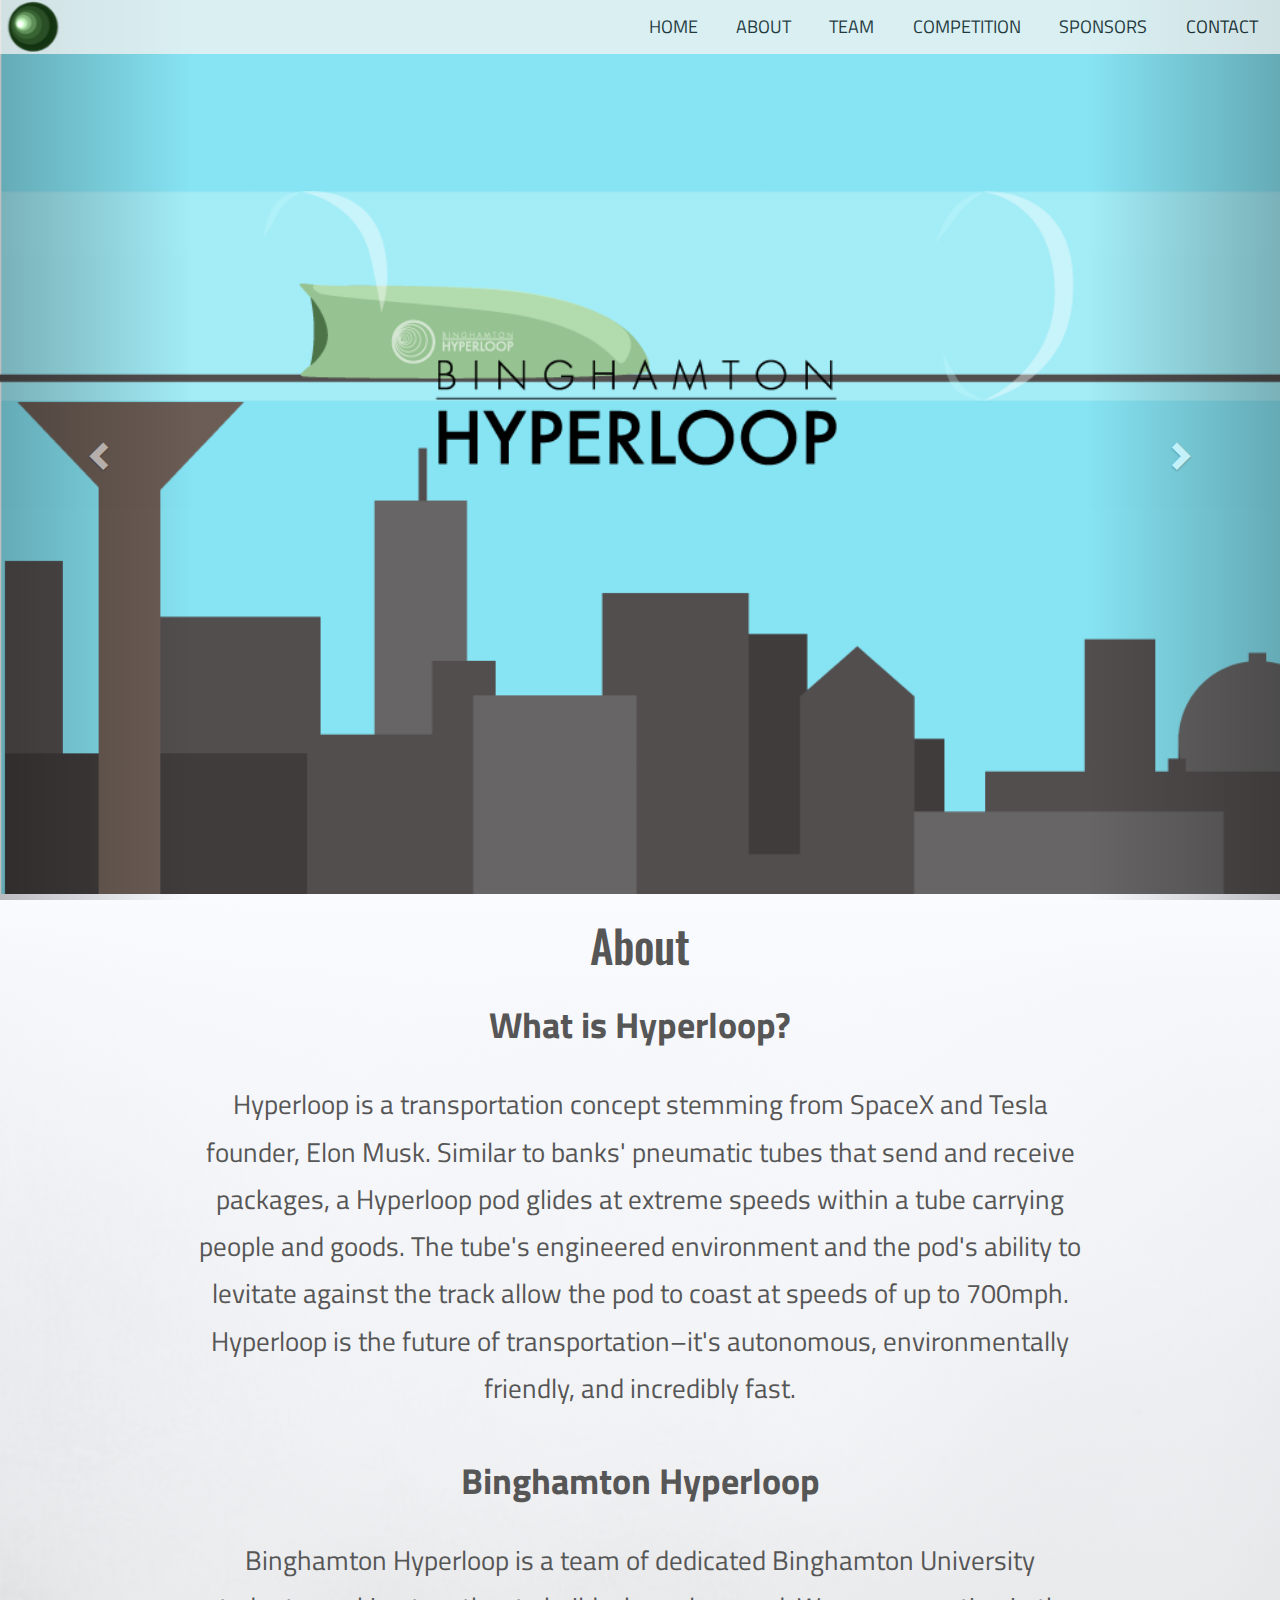
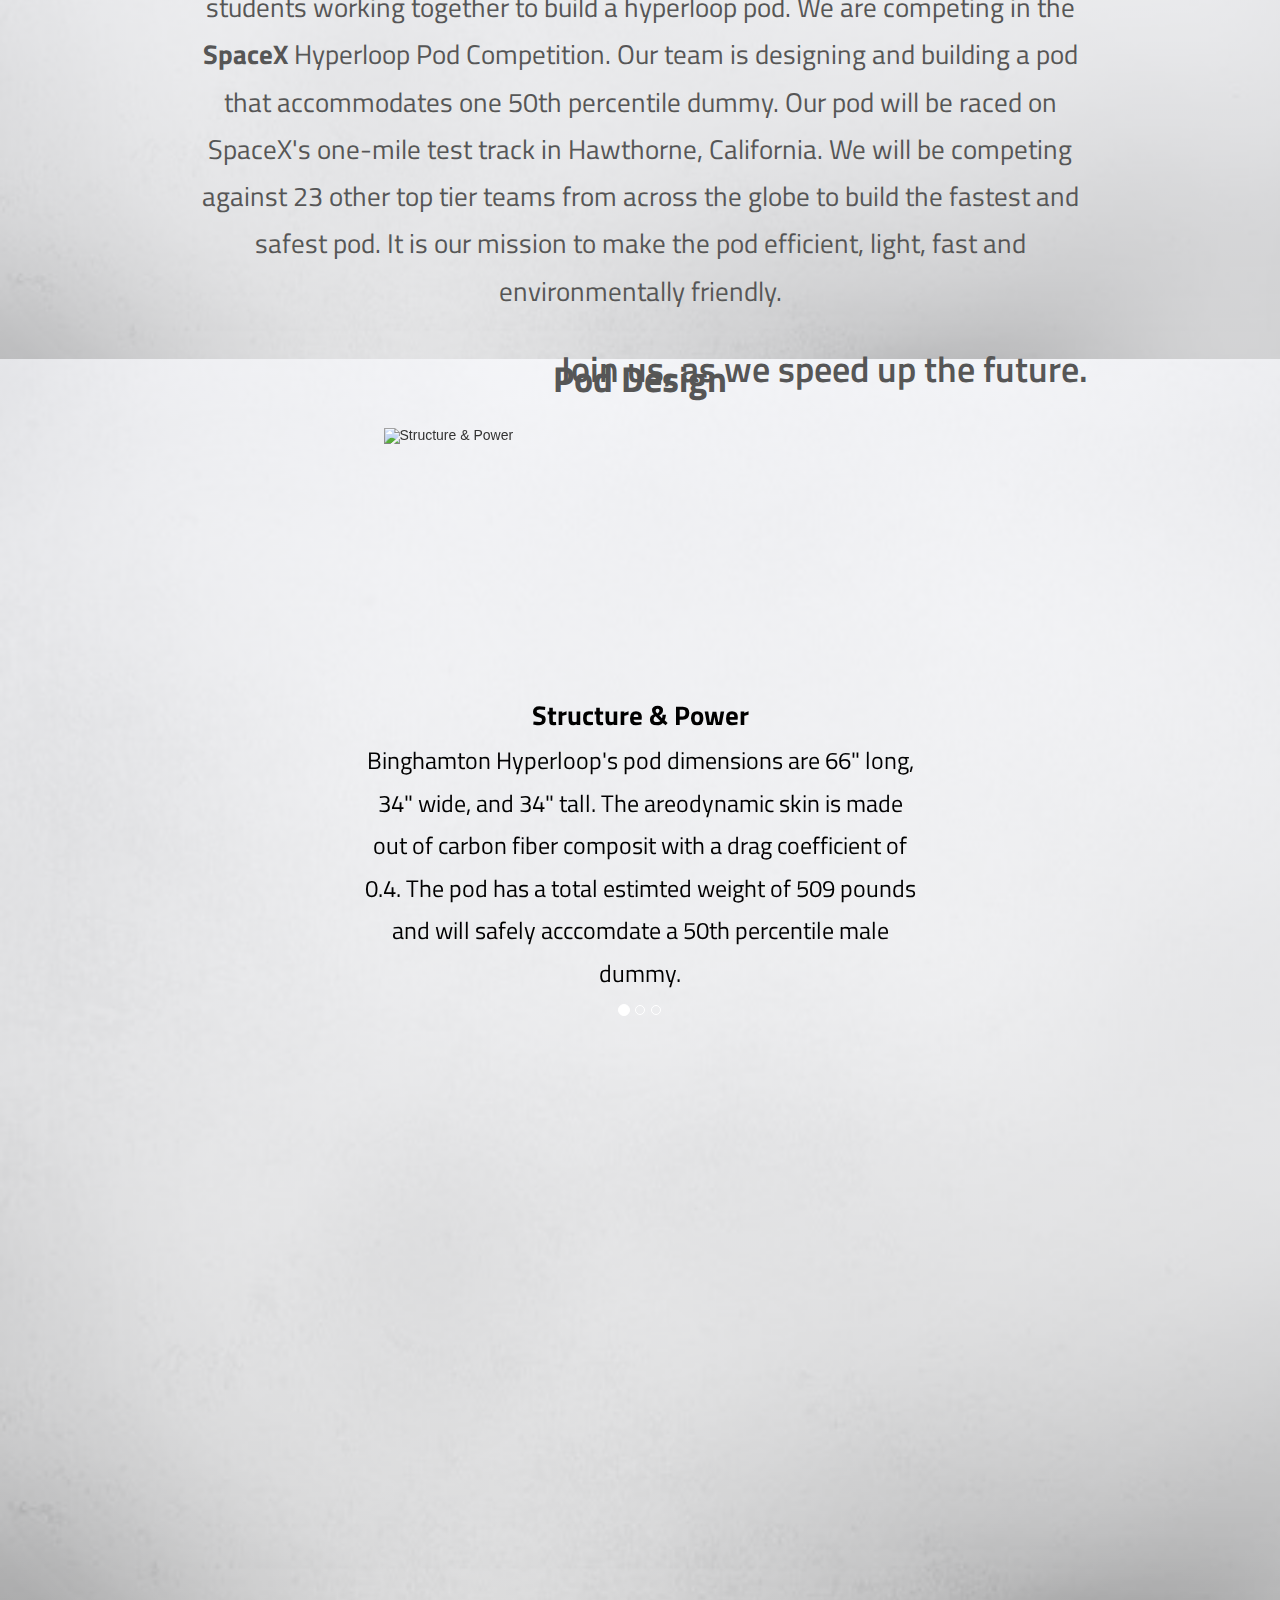
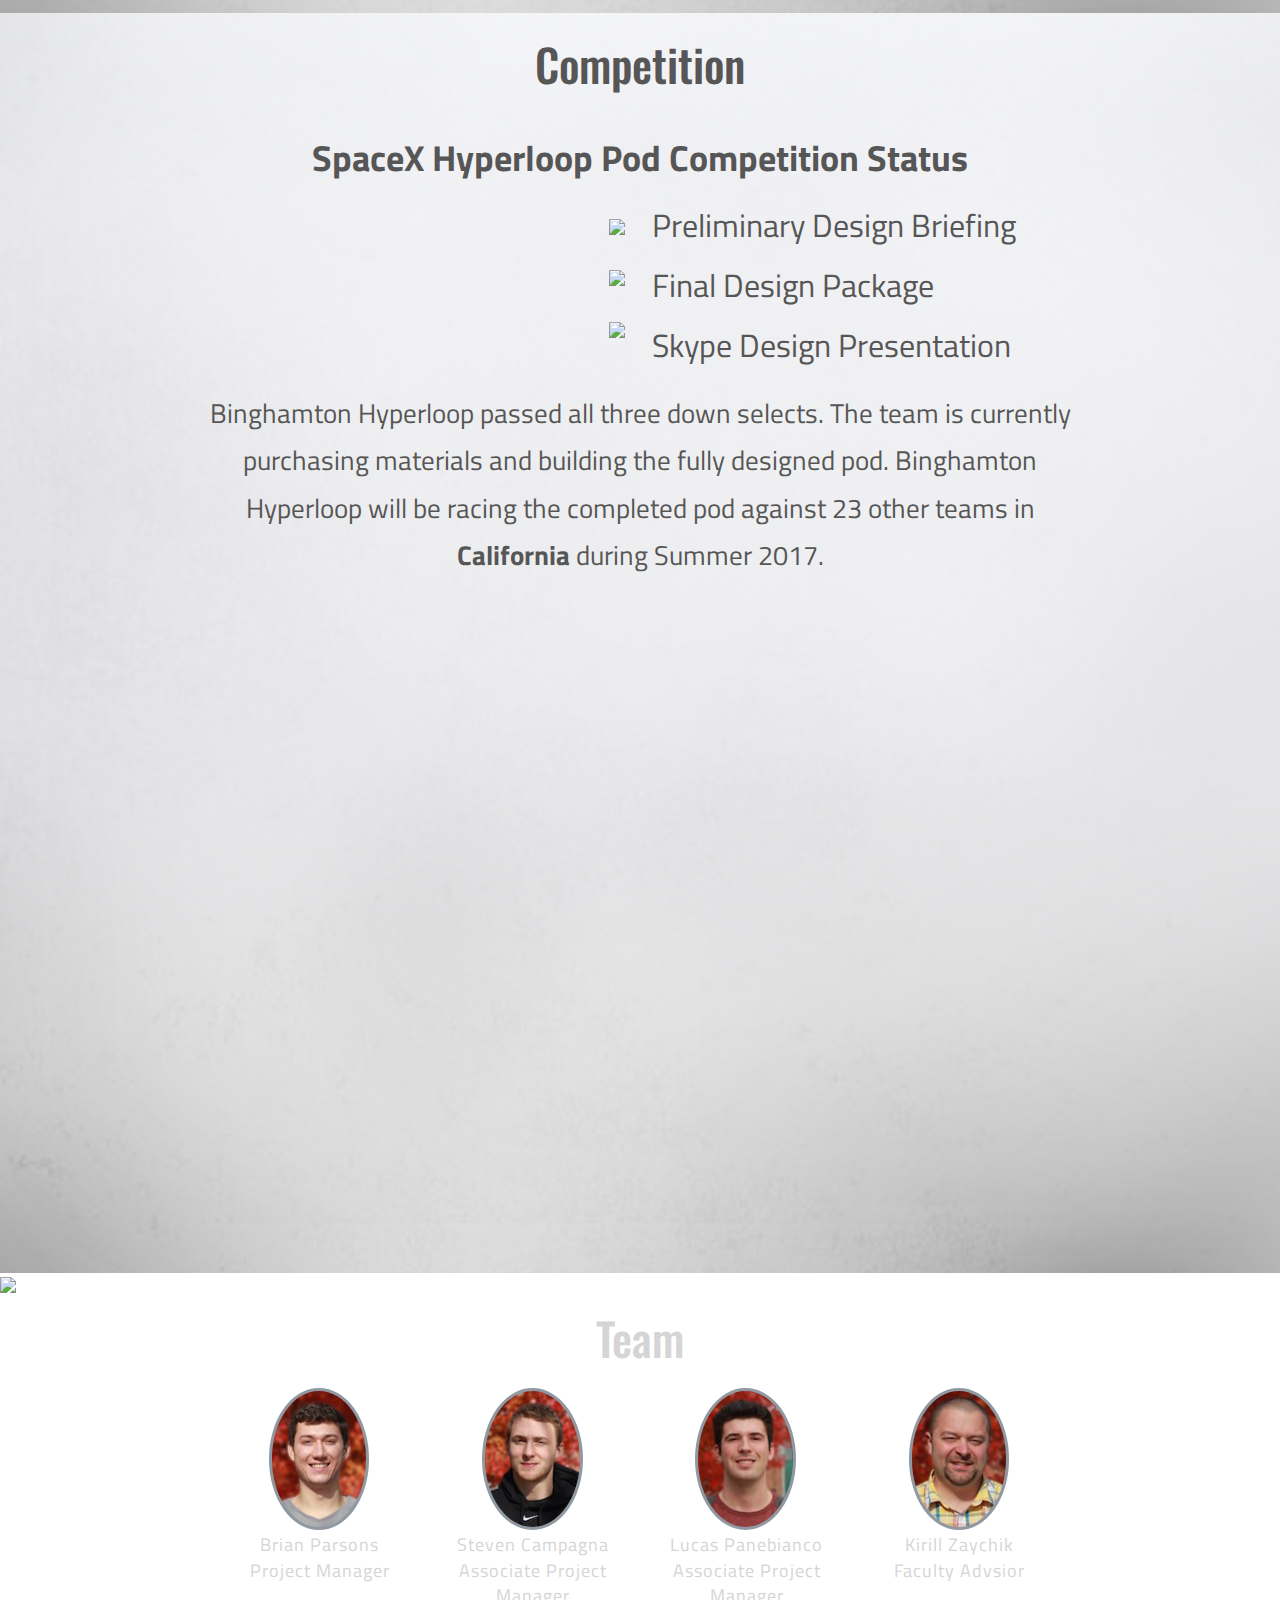
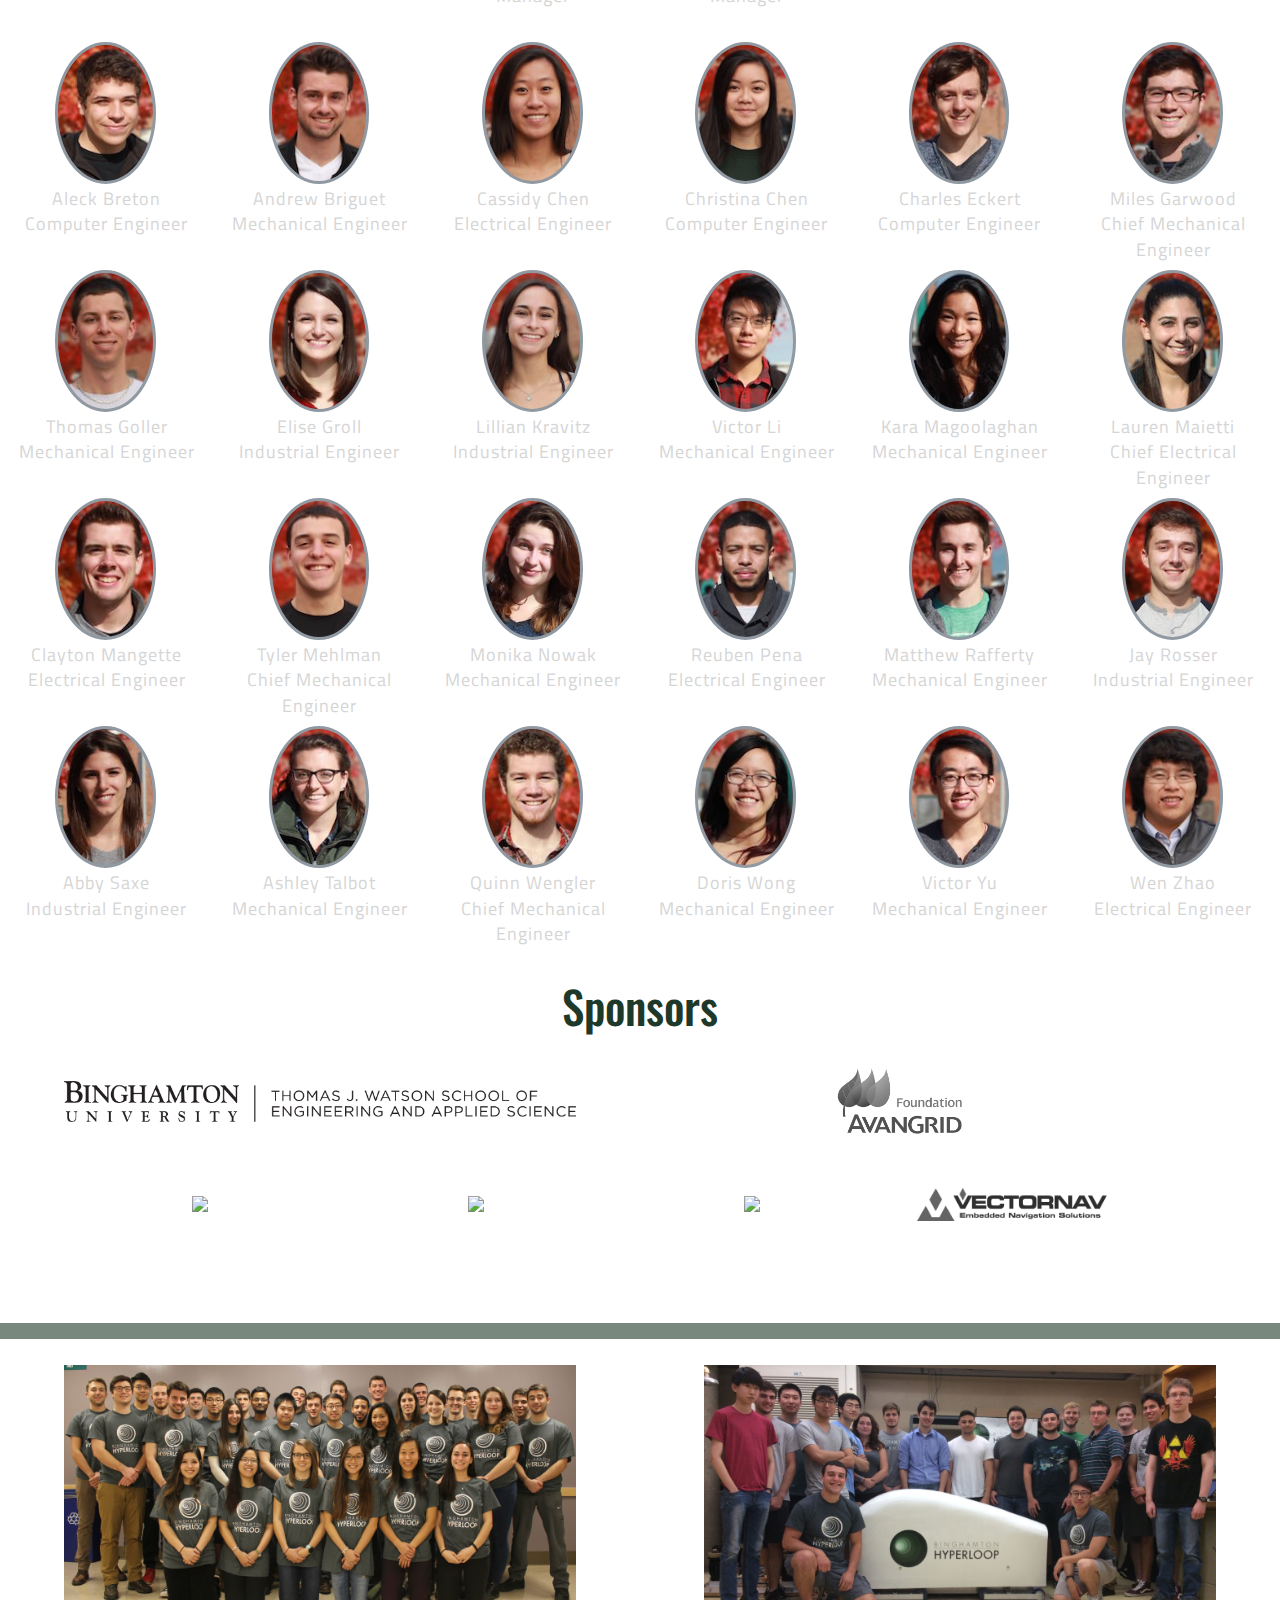
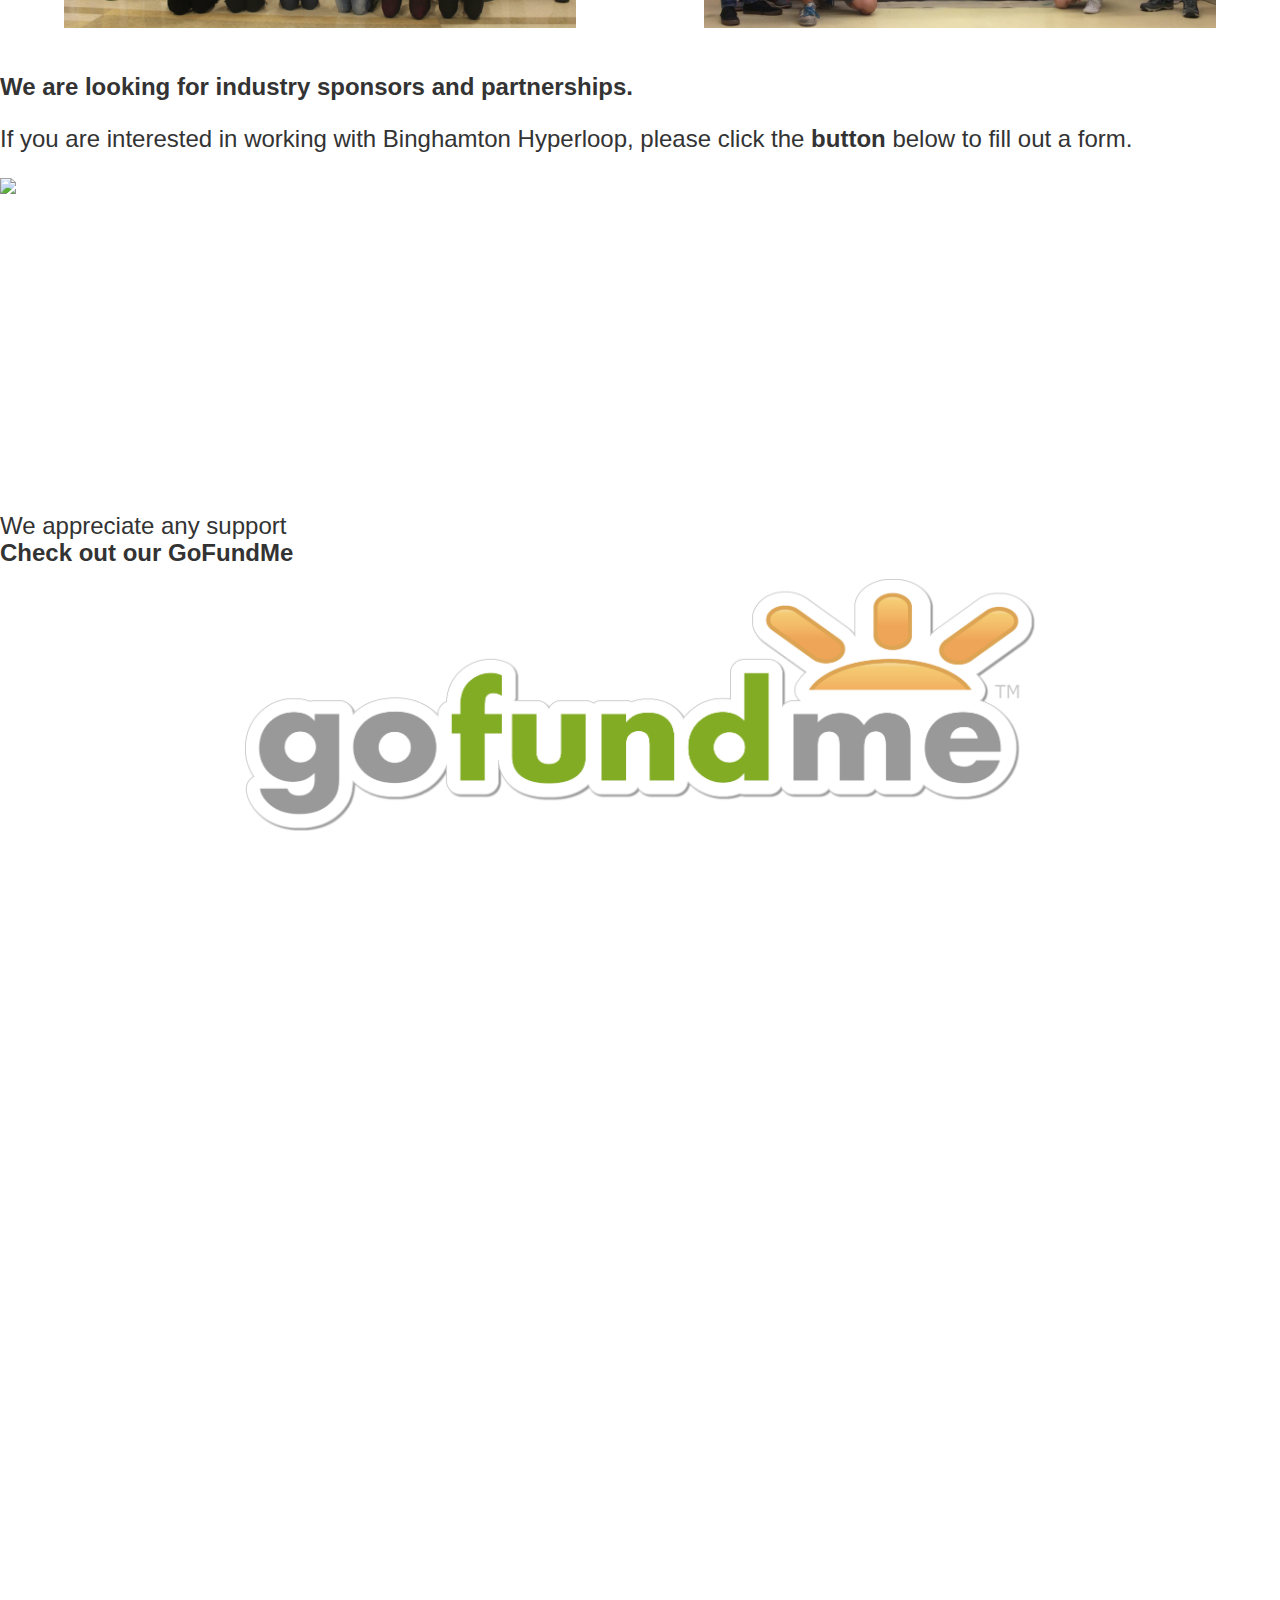
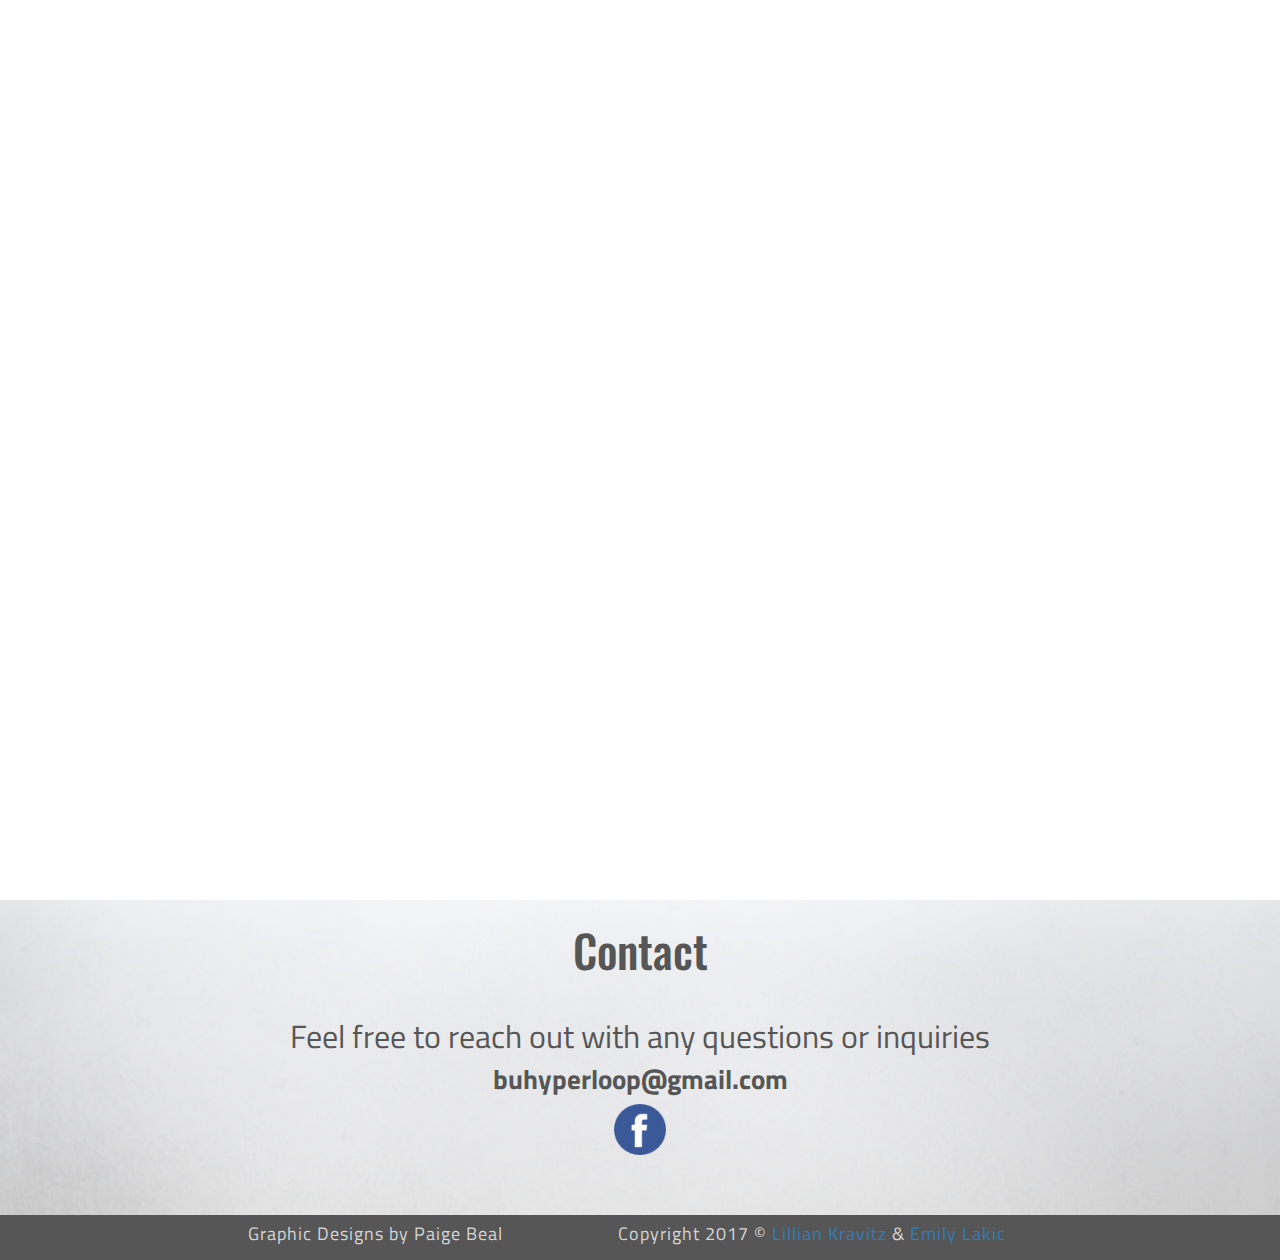
==== index.html @ cd467ffb "Update index.html" ====
<!DOCTYPE html>
<html lang="en">
<head>
	
<meta charset="utf-8">
<meta name="viewport" content="width=device-width, initial-scale=1">
<link rel="stylesheet" href="http://maxcdn.bootstrapcdn.com/bootstrap/3.3.7/css/bootstrap.min.css">
<script src="https://ajax.googleapis.com/ajax/libs/jquery/1.12.4/jquery.min.js"></script>
<script src="http://maxcdn.bootstrapcdn.com/bootstrap/3.3.7/js/bootstrap.min.js"></script>
<link href="https://fonts.googleapis.com/css?family=Oswald|Titillium+Web:400,700" rel="stylesheet">
<link rel="shortcut icon" type="image/x-icon" href="Hole Logo2.ico"/>

<meta property="og:url" content="http://binghamtonhyperloop.com" />
<meta property="og:image" content="http://i.imgur.com/xh2phiD.png" />
<meta property="og:type" content="website" />
<meta property="og:title" content="Binghamton Hyperloop" />
<meta property="og:description" content="Revolutionizing transportation" />

<script>
  (function(i,s,o,g,r,a,m){i['GoogleAnalyticsObject']=r;i[r]=i[r]||function(){
  (i[r].q=i[r].q||[]).push(arguments)},i[r].l=1*new Date();a=s.createElement(o),
  m=s.getElementsByTagName(o)[0];a.async=1;a.src=g;m.parentNode.insertBefore(a,m)
  })(window,document,'script','https://www.google-analytics.com/analytics.js','ga');

  ga('create', 'UA-86857593-1', 'auto');
  ga('send', 'pageview');

</script>

<style>
	.moveIBM { 
		margin-left: 80px;
	}
	.movelockheed { 
		margin-left: 150px;
	}
	.widthChange { 
		width: 70%;
	}
	#dimensions {
   	 height: auto;
    	 width: 50%;
   	 padding: 2% 5%;
	}
</style>
	
</head>

<link rel="stylesheet" type="text/css" href="BHyperloop.css"> <!--link to CSS-->
<script type='text/javascript' src="BHyperloop.js"></script> <!--link to JS-->

<title>Binghamton Hyperloop</title>

<!--Navigation Bar-->
<ul class = "topnav" id="myTopnav">
  <li><a href="#Contact">CONTACT</a></li>
  <li><a href="#Sponsors">SPONSORS</a></li>
  <li><a href="#Competition">COMPETITION</a></li>
  <li><a href="#Team">TEAM</a></li>
  <li><a href="#About">ABOUT</a></li>
  <li><a href="#Home">HOME</a></li>
</ul>

<!-- Home -->
<a id = "Home"></a>
<div class = "Home">
<img src="Hole Logo2.png" id="B">
<img src="HyperloopLogo8.png" id="BingB">

<!--<img src="Hyperloop pod.png" id="Pod">
<img src="Loop.png" id="Loop"> -->
</div>

<!-- About -->
<a id = "About"></a>
<div class = "About">
	<h1>About</h1>
	<h6><b>What is Hyperloop?</b></h6>
	<p>Hyperloop is a transportation concept stemming from SpaceX and Tesla founder, Elon Musk. Similar to banks' pneumatic tubes that send and receive packages, a Hyperloop pod glides at extreme speeds within a tube carrying people and goods. The tube's engineered environment and the pod's ability to levitate against the track allow the pod to coast at speeds of up to 700mph. Hyperloop is the future of transportation–it's autonomous, environmentally friendly, and incredibly fast.</p> 
	<h6><br><b>Binghamton Hyperloop</b></h6>
	<p>Binghamton Hyperloop is a team of dedicated Binghamton University students working together to build a hyperloop pod. We are competing in the <b>SpaceX</b> Hyperloop Pod Competition. Our team is designing and building a pod that accommodates one 50th percentile dummy. Our pod will be raced on SpaceX's one-mile test track in Hawthorne, California. We will be competing against 23 other top tier teams from across the globe to build the fastest and safest pod. It is our mission to make the pod efficient, light, fast and environmentally friendly.</p>

	<h5>Join us, as we speed up the future.</h5>
</div>

	
<!--POD DESIGN-->
<div class = "Competition">
<h6><b>Pod Design</b></h6>

<style>
  .container{
  	height: 52%;
  }

  @media screen and (max-width: 600px) {
    .container {
        height: 10%;
    }
}

@media screen and (max-width: 570px) {
    .container {
        height: 12%;
    }
}

@media screen and (max-width: 500px) {
    .container {
        height: 14%;
    }
}

@media screen and (max-width: 400px) {
    .container {
        height: 14%;
    }
}

  #myCarousel{
  	height: 95%;
  }
  .carousel-inner{
  	height: 100%;
  }
 .item{
 	height: 100%;
 }
 .carousel-caption{
 	height: 100%;
 	margin-left: -5%;
 	margin-right: -5%;
 }
 .carousel-caption h3{
 	margin-top: 34%;
 	width: 100%;
 	font-family: 'Titillium Web', sans-serif;
    font-size: 3vmin;
    text-align: center;
    color: black;
    text-shadow: none;
 }
  .carousel-caption p{
  	font-family: 'Titillium Web', sans-serif;
    font-size: 2.7vmin;
    text-align: center;
    color: black;
    text-shadow: none;
  }
  .carousel-inner > .item > img {
      width: 45%;
      margin: auto;
  }
  </style>

<div class="container">
  <br>
  <div id="myCarousel" class="carousel slide" data-ride="carousel">
    <!-- Indicators -->
    <ol class="carousel-indicators">
      <li data-target="#myCarousel" data-slide-to="0" class="active"></li>
      <li data-target="#myCarousel" data-slide-to="1"></li>
      <li data-target="#myCarousel" data-slide-to="2"></li>
    </ol>

    <!-- Wrapper for slides -->
    <div class="carousel-inner" role="listbox">

      <div class="item active">
        <img src="PodPic1.png" alt="Structure & Power">
        <div class="carousel-caption">
          <h3><b>Structure & Power</b></h3>
          <p>Binghamton Hyperloop's pod dimensions are 66" long, 34" wide, and 34" tall. The areodynamic skin is made out of carbon fiber composit with a drag coefficient of 0.4. The pod has a total estimted weight of 509 pounds and will safely acccomdate a 50th percentile male dummy. </p>
        </div>
      </div>

      <div class="item">
        <img src="PodPic2.png" alt="Levitation">
        <div class="carousel-caption">
          <h3><b>Levitation</b></h3>
          <p>The pod utilizes passive magnetic levitation. Its design consists of four skis on each corner of the pod, each equipped with a compartment of neodymium magnets arranged in Halbach arrays. Once the pod reaches 20 mph, it will begin to levitate due to relative motion between the permanent magnets and the aluminum track. 
</p>
        </div>
      </div>
    
      <div class="item">
        <img src="PodPic4.png" alt="Braking">
        <div class="carousel-caption">
          <h3><b>Braking</b></h3>
          <p>The pod’s stability and braking systems must be robust to ensure safe deceleration. To make sure the pod is safe, redundant braking systems will slow the pod from cruising speed. The pod will be equipped with two magnetic braking systems that will use passive linear eddy currents to slow the pod down from max cruising speed (220 mph) to the speed at which the conventional brakes can deploy (20 mph) when the pod lands.</p>
        </div>
      </div>

    </div>
	</div>


     <!-- Left and right controls -->
    <a class="left carousel-control" href="#myCarousel" role="button" data-slide="prev">
      <span class="glyphicon glyphicon-chevron-left" aria-hidden="true"></span>
      <span class="sr-only">Previous</span>
    </a>
    <a class="right carousel-control" href="#myCarousel" role="button" data-slide="next">
      <span class="glyphicon glyphicon-chevron-right" aria-hidden="true"></span>
      <span class="sr-only">Next</span>
    </a>
  </div>
</div> 
	</div>
<!-- COMPETITION -->
<a id = "Competition"></a>
<div class = "Competition">
	<h1>Competition</h1>
	<h6><br><b>SpaceX Hyperloop Pod Competition Status</b></h6>
	<div class = "status">
	<div class = "col-xs-6">
		<ul class = "checkMarks" id = "checkMarks">
			<li><img src = "checkmark-outline.png"></img></li>
			<li><img src = "checkmark-outline.png"></img></li>
			<li><img src = "checkmark-outline.png"></img></li>
		</ul>
	</div>
	<div class = "col-xs-6" id = "stones">
		<ul class = "mileStones" id = "mileStones">
			<li>Preliminary Design Briefing</li>
			<li>Final Design Package</li>
			<li>Skype Design Presentation</li>
		</ul>
	</div>
</div>
<div class = "update">
	<p>Binghamton Hyperloop passed all three down selects. The team is currently purchasing materials and building the fully designed pod. Binghamton Hyperloop will be racing the completed pod against 23 other teams in <b>California</b> during Summer 2017.</p>
</div></div>
<img src="PodStream5.png" id="PodSteam"></img>
<!-- TEAM -->
<a id = "Team"></a>
<div class = "Team">
	<h1>Team</h1>
	
	<!-- TOP ROW -->
	<div class = "toprow">
	<div class="col-xs-2">
	</div>
	<div class="col-xs-2">
		<a href = "https://www.linkedin.com/in/brian-parsons-37417a128" target="_blank"><div class = "headshot" id="Brian">
		</div></a>
		<p>Brian Parsons<br>Project Manager</p>
	</div>

	<div class="col-xs-2">
		<a href = "https://www.linkedin.com/in/steven-campagna-bb9b20102" target="_blank"><div class = "headshot" id="Steve">
		</div></a>
		<p>Steven Campagna<br>Associate Project Manager</p>
	</div>

	<div class="col-xs-2">
		<a href = "https://www.linkedin.com/in/lucas-panebianco-062a50102" target="_blank"><div class = "headshot" id="Lucas">
		</div></a>
		<p>Lucas Panebianco<br>Associate Project Manager</p>
	</div>

	<div class="col-xs-2">
		<a href = "https://www.linkedin.com/in/kirill-zaychik-916b967b" target="_blank"><div class = "headshot" id="Kirill">
		</div></a>
		<p>Kirill Zaychik<br>Faculty Advsior</p>
	</div>
	<div class="col-xs-2">
	</div>
</div>
	
<!-- SECOND ROW -->

<div class = "secondrow">
<div class="col-xs-2">
	<a href = "https://www.linkedin.com/in/aleck-breton-125138106" target="_blank"><div class = "headshot" id="Aleck">
	</div></a>
	<p>Aleck Breton<br>Computer Engineer</p>
</div>

<div class="col-xs-2">
	<a href = "https://www.linkedin.com/in/andrew-briguet-06030ab1" target="_blank"><div class = "headshot" id="Andy">
	</div></a>
	<p>Andrew Briguet<br>Mechanical Engineer</p>
</div>

<div class="col-xs-2">
	<a href = "https://www.linkedin.com/in/cassidychen29" target="_blank"><div class = "headshot" id="Cassidy">
	</div></a>
	<p>Cassidy Chen<br>Electrical Engineer</p>
</div>

<div class="col-xs-2">
	<a href = "https://www.linkedin.com/in/christina-chen-99322757" target="_blank"><div class = "headshot" id="Christina">
	</div></a>
	<p>Christina Chen<br>Computer Engineer</p>
</div>

<div class="col-xs-2">
	<a href = "https://www.linkedin.com/in/charles-eckert-385927109" target="_blank"><div class = "headshot" id="Charlie">
	</div></a>
	<p>Charles Eckert<br>Computer Engineer</p>
</div>

<div class="col-xs-2">
	<a href = "https://www.linkedin.com/in/milesgarwood" target="_blank"><div class = "headshot" id="Miles">
	</div></a>
	<p>Miles Garwood<br>Chief Mechanical Engineer</p>
</div>
</div>

<!-- THIRD ROW -->

<div class = "thirdrow">
	<div class="col-xs-2">
		<a href = "https://www.linkedin.com/in/thomasgoller" target="_blank"><div class = "headshot" id="Tom">
		</div></a>
		<p>Thomas Goller<br>Mechanical Engineer</p>
	</div>

	<div class="col-xs-2">
		<a href = "https://www.linkedin.com/in/elise-groll-7b325792" target="_blank"><div class = "headshot" id="Elise">
		</div></a>
		<p>Elise Groll<br>Industrial Engineer</p>
	</div>

	<div class="col-xs-2">
		<a href = "https://www.linkedin.com/in/lillian-kravitz-809195106" target="_blank"><div class = "headshot" id="Lillian"> 
		</div></a>
		<p>Lillian Kravitz<br>Industrial Engineer</p>
	</div>

	<div class="col-xs-2">
		<a href = "https://www.linkedin.com/in/victor-li-a755b2113" target="_blank"><div class = "headshot" id="VictorLi">
		</div></a>
		<p>Victor Li<br>Mechanical Engineer</p>
	</div>

	<div class="col-xs-2">
		<a href = "https://www.linkedin.com/in/kara-magoolaghan-21670383" target="_blank"><div class = "headshot" id="Kara">
		</div></a>
		<p>Kara Magoolaghan<br>Mechanical Engineer</p>
	</div>

	<div class="col-xs-2">
		<a href = "https://www.linkedin.com/in/lauren-maietti-49aa1a91" target="_blank"><div class = "headshot" id="Lauren">
		</div></a>
		<p>Lauren Maietti<br>Chief Electrical Engineer</p>
	</div>
</div>

<!-- FOURTH ROW -->

<div class = "fourthrow">
	<div class="col-xs-2">
		<a href = "https://www.linkedin.com/in/clayton-mangette-33529095" target="_blank"><div class = "headshot" id="Clay">
		</div></a>
		<p>Clayton Mangette<br>Electrical Engineer</p>
	</div>

	<div class="col-xs-2">
		<a href = "https://www.linkedin.com/in/tylermehlman" target="_blank"><div class = "headshot" id="Tyler">
		</div></a>
		<p>Tyler Mehlman<br>Chief Mechanical Engineer</p>
	</div>

	<div class="col-xs-2">
		<div class = "headshot" id="Monika">
		</div>
		<p>Monika Nowak<br>Mechanical Engineer</p>
	</div>

	<div class="col-xs-2">
		<a href = "https://www.linkedin.com/in/reuben-pena-842715a5" target="_blank"><div class = "headshot" id="Reuben">
		</div></a>
		<p>Reuben Pena<br>Electrical Engineer</p>
	</div>

	<div class="col-xs-2">
		<a href = "https://www.linkedin.com/in/matthew-rafferty-1a518a106" target="_blank"><div class = "headshot" id="Matt">
		</div></a>
		<p>Matthew Rafferty<br>Mechanical Engineer</p>
	</div>

	<div class="col-xs-2">
		<a href = "https://www.linkedin.com/in/jay-rosser-855287b9" target="_blank"><div class = "headshot" id="Jay">
		</div></a>
		<p>Jay Rosser<br>Industrial Engineer</p>
	</div>
</div>

<!-- FIFTH ROW -->

<div class = "fifthrow">
	<div class="col-xs-2">
		<a href = "https://www.linkedin.com/in/abby-saxe-15138886" target="_blank"><div class = "headshot" id="Abby">
		</div></a>
		<p>Abby Saxe<br>Industrial Engineer</p>
	</div>

	<div class="col-xs-2">
		<a href = "https://www.linkedin.com/in/talbotashley1" target="_blank"><div class = "headshot" id="Ashley">
		</div></a>
		<p>Ashley Talbot<br>Mechanical Engineer</p>
	</div>

	<div class="col-xs-2">
		<a href = "https://www.linkedin.com/in/quinn-wengler-24394b44" target="_blank"><div class = "headshot" id="Quinn">
		</div></a>
		<p>Quinn Wengler<br>Chief Mechanical Engineer</p>
	</div>

	<div class="col-xs-2">
		<a href = "https://www.linkedin.com/in/doris-wong-6200a812a" target="_blank"><div class = "headshot" id="Doris">
		</div></a>
		<p>Doris Wong<br>Mechanical Engineer</p>
	</div>

	<div class="col-xs-2">
		<a href = "https://www.linkedin.com/in/victor-yu-a4014092" target="_blank"><div class = "headshot" id="VictorYu">
		</div></a>
		<p>Victor Yu<br>Mechanical Engineer</p>
	</div>

	<div class="col-xs-2">
		<a href = "https://www.linkedin.com/in/wen-zhao-6b3043bb" target="_blank"><div class = "headshot" id="Wen">
		</div></a>
		<p>Wen Zhao<br>Electrical Engineer</p>
	</div>
</div>

</div>
<!--<h6><b>Pod Design</b></h6>

<style>
  .container{
  	height: 52%;
  }

  @media screen and (max-width: 1000px) {
    .container {
        height: 40%;
    }
}

@media screen and (max-width: 570px) {
    .container {
        height: 48%;
    }
}

@media screen and (max-width: 500px) {
    .container {
        height: 45%;
    }
}

@media screen and (max-width: 400px) {
    .container {
        height: 45%;
    }
}

  #myCarousel{
  	height: 95%;
  }
  .carousel-inner{
  	height: 100%;
  }
 .item{
 	height: 100%;
 }
 .carousel-caption{
 	height: 100%;
 	margin-left: -5%;
 	margin-right: -5%;
 }
 .carousel-caption h3{
 	margin-top: 34%;
 	width: 100%;
 	font-family: 'Titillium Web', sans-serif;
    font-size: 3vmin;
    text-align: center;
    color: black;
    text-shadow: none;
 }
  .carousel-caption p{
  	font-family: 'Titillium Web', sans-serif;
    font-size: 2.7vmin;
    text-align: center;
    color: black;
    text-shadow: none;
  }
  .carousel-inner > .item > img {
      width: 45%;
      margin: auto;
  }
  </style>

<div class="container">
  <br>
  <div id="myCarousel" class="carousel slide" data-ride="carousel">
    <!-- Indicators -->
 <!--   <ol class="carousel-indicators">
      <li data-target="#myCarousel" data-slide-to="0" class="active"></li>
      <li data-target="#myCarousel" data-slide-to="1"></li>
      <li data-target="#myCarousel" data-slide-to="2"></li>
    </ol>

    <!-- Wrapper for slides -->
 <!--   <div class="carousel-inner" role="listbox">

      <div class="item active">
        <img src="PodPic1.png" alt="Structure & Power">
        <div class="carousel-caption">
          <h3><b>Structure & Power</b></h3>
          <p>Binghamton Hyperloop's pod dimensions are 66" long, 34" wide, and 34" tall. The areodynamic skin is made out of carbon fiber composit with a drag coefficient of 0.4. The pod has a total estimted weight of 509 pounds and will safely acccomdate a 50th percentile male dummy. </p>
        </div>
      </div>

      <div class="item">
        <img src="PodPic2.png" alt="Levitation">
        <div class="carousel-caption">
          <h3><b>Levitation</b></h3>
          <p>The pod utilizes passive magnetic levitation. Its design consists of four skis on each corner of the pod, each equipped with a compartment of neodymium magnets arranged in Halbach arrays. Once the pod reaches 20 mph, it will begin to levitate due to relative motion between the permanent magnets and the aluminum track. 
</p>
        </div>
      </div>
    
      <div class="item">
        <img src="PodPic4.png" alt="Braking">
        <div class="carousel-caption">
          <h3><b>Braking</b></h3>
          <p>The pod’s stability and braking systems must be robust to ensure safe deceleration. To make sure the pod is safe, redundant braking systems will slow the pod from cruising speed. The pod will be equipped with two magnetic braking systems that will use passive linear eddy currents to slow the pod down from max cruising speed (220 mph) to the speed at which the conventional brakes can deploy (20 mph) when the pod lands.</p>
        </div>
      </div>

    </div>


     <!-- Left and right controls -->
<!--    <a class="left carousel-control" href="#myCarousel" role="button" data-slide="prev">
      <span class="glyphicon glyphicon-chevron-left" aria-hidden="true"></span>
      <span class="sr-only">Previous</span>
    </a>
    <a class="right carousel-control" href="#myCarousel" role="button" data-slide="next">
      <span class="glyphicon glyphicon-chevron-right" aria-hidden="true"></span>
      <span class="sr-only">Next</span>
    </a>
  </div>
</div> 

</div>-->

<!-- SPONSORS -->

<a id = "Sponsors"></a>

<div class = "Sponsors">
	
<h1>Sponsors</h1>
	
<!--Binghamton University Watson School-->
<a href = "http://www.binghamton.edu/watson/" target="_blank"><img id="BUWLOGO" src="BU-LockupH-Watson-K.png"></img></a>
<!--Avangrid-->
<a href = "https://www.avangrid.com/" target="_blank"><img id="AVAGRID" src="avangridfoundation.png"></img></a>
<!--Stanford-->
<a href = "http://www.usneodymiummagnets.com/" target="_blank"><img id="AVAGRID" src="StanfordLogo copy.png"></img></a>
<!--IBM-->
<a href = "https://www.ibm.com/" target="_blank"><img id="AVAGRID" src="IBM.png"></img></a>
<!--Lockheed Martin-->	
<a href = "https://www.lockheedmartin.com/" target="_blank"><img id="AVAGRID" src="lockheedmartin.jpg"></img></a>
<!--Vectornav-->	
<a href = "https://www.vectornav.com/" target="_blank"><img id="vec1" src="vectornav.png"></img></a>
	
<div class = "BlackLine"></div>
<img id="dimensions" src="/team/Team1.jpg"><img id="dimensions" src="/team/Team.JPG">
<h3><b>We are looking for industry sponsors and partnerships.</b><br><br>If you are interested in working with Binghamton Hyperloop, please click the <b>button</b> below to fill out a form.</h3>
	<a id="Plant" href="https://goo.gl/forms/aSVh7n1TNkh3yH022" target="_blank"><img src="forms.png"></img></a>
<h3>We appreciate any support<br><b>Check out our GoFundMe</b></h3>
	<a href="https://www.gofundme.com/binghamton-hyperloop-2upwbbpe" target="_blank"><img src = "GoFundMe.png" id="GoFundMe"></img></a>
</div>

<!-- CONTACT -->
<a id = "Contact"></a>
<div class = "Contact">
	<h1>Contact</h1>
	<h5><br>Feel free to reach out with any questions or inquiries</h5>
	<h6><b>buhyperloop@gmail.com</b></h6>
	<a id="facebook" href="https://www.facebook.com/binghamtonhyperloop/?fref=ts" target="_blank"><img src = "facebook.png"></img></a>
</div>

<!-- FOOTER -->

<div class = "Footer">
	<p>Graphic Designs by Paige Beal &nbsp;&nbsp;&nbsp;&nbsp;&nbsp;&nbsp;&nbsp;&nbsp;&nbsp;&nbsp;&nbsp;&nbsp;&nbsp;&nbsp;&nbsp;&nbsp;&nbsp;&nbsp;&nbsp;&nbsp;&nbsp;&nbsp;Copyright 2017 &copy <a href="http://lilliankravitz.com/">Lillian Kravitz</a> & <a href="http://emilylakic.github.io/">Emily Lakic</a></p>
</div>
---- BHyperloop.css ----
/*
font-family: 'Oswald', sans-serif;
font-family: 'Open Sans Condensed', sans-serif;
font-family: 'Titillium Web', sans-serif;  */

body {
    margin: 0px;
    min-height: 800px;
}

ul.topnav {
    list-style-type: none;
    margin: auto 0;
    padding: 0;
    overflow: hidden;
    width: 100%;
    height: 6%;
    position: relative;
    background-color: #F5F3F2;
    z-index: 6;
    position: fixed;
    opacity: 0.75;
}

ul.topnav li{
    float: right;
    padding-right: 0.5%;
}

ul.topnav li a{
    display: inline-block;
    color: black;
    text-align: center;
    padding: 14px 16px;
    text-decoration: none;
    transition: 0.3s;
    font-size: 2vmin;
    font-family: 'Titillium Web', sans-serif;
}

ul.topnav li a:hover{
    background-color: #CFCCCB;
}


#B{
    position: fixed;
    width: auto;
    height: 6%;
    z-index: 7;
    padding-left: 0.5%;
}

@media screen and (max-width: 500px) {
    #B {
        height: 5%;
    }
}

@media screen and (max-width: 500px) {
    ul.topnav li {
        margin-right: -3%;
        padding-right: 5px;
    }
}

@media screen and (max-width: 500px) {
    ul.topnav li a {
        font-size: 12px;
    }
}

@media screen and (max-width: 400px) {
    ul.topnav li a {
        font-size: 8px;
    }
}
.Home{
    width: 100%;
    height: 100vh;
    background: linear-gradient(
      rgba(250,251,255,0.1),
      rgba(250,251,255,0.1)
      ),
    url(HyperloopCoverNew.png);
    /*background: url("Hexagon-1.jpg");*/
    background-size: cover;
    background-attachment: fixed;
    background-repeat: none;
    background-position: left center;

}
#BingB{
    height: auto;
    display: block;
    margin-left: auto;
    margin-right: auto;
    width: 35%;
    padding-top: 21%;
   
}

@media screen and (max-width: 700px) {
    .Home{
        background-size: auto;
        background-repeat: none;
    }
} 

@media screen and (max-width: 1300px) {
    #BingB{
        padding-top: 25%;
        width: 37%;
    }
} 

@media screen and (max-width: 1150px) {
    #BingB{
        padding-top: 29%;
        width: 40%;
    }
} 

@media screen and (max-width: 1000px) {
    #BingB{
        padding-top: 33%;
    }
}   

@media screen and (max-width: 900px) {
    #BingB{
        padding-top: 35%;
        width: 45%;
    }
}

@media screen and (max-width: 800px) {
    #BingB{
        padding-top: 10%;
        width: 50%;
    }
}

@media screen and (max-width: 500px) {
    #BingB{
        padding-top: 35%;
        width: 65%;
    }
}

@media screen and (max-width: 400px) {
    #BingB{
        padding-top: 31%;
        width: 65%;
    }
}

/* -------------- ABOUT -----------------*/

.About {
    width: 100%;
    height: 120vh;
    background: linear-gradient(
      rgba(250,251,255,1),
      rgba(250,251,255,0.37)
      ),
    url(7.jpg);
    margin-top: -2%;
    background-repeat: none;
    background-size: cover;

}

@media screen and (max-width: 1000px) {
    .About {
        margin-top: -6%;
        height: 130vh;
    }
}

@media screen and (max-width: 840px) {
    .About {
        margin-top: -6%;
        height: 140vh;
    }
}

@media screen and (max-width: 600px) {
    .About{
        height: 150vh;
        }
    }

@media screen and (max-width: 500px) {
    .About{
        height: 110vh;
        }
    }

@media screen and (max-width: 400px) {
    .About{
        height: 140vh;
        }
    }

.About h1{
    font-family: 'Oswald', sans-serif;
    font-size: 5vmin;
    text-align: center;
    color: #565656;
    padding-top: 2%;
    padding-bottom: 2%;
}

.About p{
    font-family: 'Titillium Web', sans-serif;
    font-size: 3vmin;
    text-align: center;
    color: #565656;
    padding: 2% 15% 0 15%;
    line-height: 1.75;
}

.About h6{
    font-family: 'Titillium Web', sans-serif;
    font-size: 4vmin;
    text-align: center;
    color: #565656;
}


@media only screen and (min-width:600px) and (max-width: 800px)  {
    .About p{
        font-size: 2.5vmin;
    }

}

@media only screen and (min-width:800px) and (max-width: 875px)  {
    .About h1{
        font-size: 4vmin;
    }

}


.About h5{
    font-family: 'Titillium Web', sans-serif;
    font-size: 4vmin;
    text-align: right;
    color: #565656;
    padding: 2% 15% 0 15%;
    font-weight: 600;
}

@media only screen and (max-width: 500px)  {
    .About h5{
        text-align: center;
    }

}


/* -------------- TEAM -----------------*/

.Team{
    width: 100%;
    height: 150vh;
    background: url("polygon-7.jpg");
    background-attachment: fixed;
    margin-top: -2%;
    background-repeat: none;
    background-size: cover;
}

.Team h1{
    font-family: 'Oswald', sans-serif;
    font-size: 5vmin;
    text-align: center;
    color: #D5D5D5;
    padding-top: 2%;

}

@media screen and (max-width: 800px) {
    .Team {
        margin-top: -6%;
    }
}

@media screen and (max-width: 500px) {
    .Team {
        height: 100vh;
    }
}


.col-xs-2{
    background-color: transparent;
    height: 70%;
}
 .toprow{
    margin-top: 2%;
    width: 100%;
    height: 15%;
    background-color: transparent;
 }

  .secondrow{
    margin-top: 4%;
    width: 100%;
    height: 15%;
    background-color: transparent;
 }

  .thirdrow{
    margin-top: 2%;
    width: 100%;
    height: 15%;
    background-color: transparent;
 }

   .fourthrow{
    margin-top: 2%;
    width: 100%;
    height: 15%;
    background-color: transparent;
 }

    .fifthrow{
    margin-top: 2%;
    width: 100%;
    height: 15%;
    background-color: transparent;
 }

 @media screen and (max-width: 500px) {
    .secondrow {
        margin-left: -4%;
    }
}

 @media screen and (max-width: 500px) {
    .thirdrow {
        margin-left: -4%;
    }
}

 @media screen and (max-width: 500px) {
    .fourthrow {
        margin-left: -4%;
    }
}

 @media screen and (max-width: 500px) {
    .fifthrow {
        margin-left: -4%;
    }
}

.headshot{
    border-radius: 50%;
    border-style: solid;
    border-color: #9099A2;
    height: 100%;
    width: 55%;
    background-size: cover;
    background-position: center;
    margin-left: 22%;
    transition: all 0.3s ease;
}

.headshot:hover{
    border-color: #EFEFEF;
    transform: scale(1.08);
  -webkit-transform: scale(1.08);
  -moz-transform: scale(1.08);
}

@media screen and (max-width: 1000px) {
    .headshot {
        height: 90%;
        width: 85%;
    }
}

@media screen and (max-width: 800px) {
    .headshot {
        height: 90%;
        width: 80%;
    }
}

@media screen and (max-width: 700px) {
    .headshot {
        height: 70%;
        width: 100%;
    }
}

@media screen and (max-width: 500px) {
    .headshot {
        height: 40%;
        width: 100%;
        border-width: 1px;
    }
}

@media screen and (max-width: 400px) {
    .headshot {
        height: 70%;
        width: 170%;
    }
}



#Brian{
    background-image: url("Brian2.jpg");
}

#Steve{
    background-image: url("Steve.jpg");
}

#Lucas{
    background-image: url("Lucas.jpg");
}
#Kirill{
    background-image: url("Kirill.jpg");
}
#Aleck{
    background-image: url("Alex.jpg");
}
#Andy{
    background-image: url("Andy.jpg");
}
#Cassidy{
    background-image: url("Cassidy.jpg");
}
#Christina{
    background-image: url("Christina.jpg");
}
#Charlie{
    background-image: url("Charlie.jpg");
}
#Miles{
    background-image: url("Miles.jpg");
}
#Tom{
    background-image: url("Tom.jpg");
}
#Elise{
    background-image: url("Elise.jpg");
}
#Lillian{
    background-image: url("Lillian Headshot.jpg");
}
#VictorLi{
    background-image: url("VictorLi.jpg");
}
#Kara{
    background-image: url("Kara.jpg");
}
#Lauren{
    background-image: url("Lauren.jpg");
}
#Clay{
    background-image: url("Clay.jpg");
}
#Tyler{
    background-image: url("Tyler.jpg");
}
#Monika{
    background-image: url("Monika.jpg");
}
#Reuben{
    background-image: url("Reuben.jpg");
}
#Matt{
    background-image: url("Matt.jpg");
}
#Jay{
    background-image: url("Jay.jpg");
}
#Abby{
    background-image: url("Abby.jpg");
}
#Ashley{
    background-image: url("Ashley.jpg");
}
#Quinn{
    background-image: url("Quinn.jpg");
}
#Doris{
    background-image: url("Doris.jpg");
}
#VictorYu{
    background-image: url("VictorYu.jpg");
}
#Wen{
    background-image: url("Wen.jpg");
}
.col-xs-2 p{
    font-family: 'Titillium Web', sans-serif;
    font-size: 2vmin;
    color: #D5D5D5;
    text-align: center;
    margin-top: 1%;
    letter-spacing: 1px;
    

}

@media screen and (max-width: 1000px) {
    .col-xs-2 p {
        margin-left: 20%;
    }
}

@media screen and (max-width: 800px) {
    .col-xs-2 p {
        font-size: 10px;
        margin-left: 40%;
    }
}

@media screen and (max-width: 500px) {
    .col-xs-2 p {
        font-size: 6px;
        margin-left: 70%;
        text-align: center;
    }
}


/* -------------- COMPETITION -----------------*/

.Competition {
    width: 100%;
    height: 140vh;
    background: linear-gradient(
      rgba(250,251,255,0.8),
      rgba(250,251,255,0.2)
      ),
    url(7.jpg);
    background-size: cover;
    background-repeat: none;
    margin-top: -2%;
}

@media screen and (max-width: 990px) {
    .Competition {
        margin-top: -4%;
        height: 160vh;
    }
}

@media screen and (max-width: 600px) {
    .Competition {
        margin-top: -6%;
        height: 130vh;
    }
}

@media screen and (max-width: 500px) {
    .Competition {
        margin-top: -6%;
        height: 120vh;
    }
}

.Competition h1{
    font-family: 'Oswald', sans-serif;
    font-size: 5vmin;
    text-align: center;
    color: #565656;
    padding-top: 2%;
}

.status{
    height: 16%;
}

@media screen and (max-width: 1000px) {
    .status {
        height: 13%;
    }
}

@media screen and (max-width: 600px) {
    .status {
        height: 12%;
    }
}

@media screen and (max-width: 500px) {
    .status {
        height: 16%;
    }
}

#PodSteam{
    width: auto;
    height: 5%;
    margin-top: 0%;
}


@media screen and (max-width: 1000px) {
    #PodSteam {
        height: 5%;
    }
}

@media screen and (max-width: 950px) {
    #PodSteam {
        height: 3%;
    }
}

@media screen and (max-width: 600px) {
    #PodSteam {
        height: 2%;
    }
}

@media screen and (max-width: 500px) {
    #PodSteam {
        height: 1%;
    }
}

.Competition p{
    font-family: 'Titillium Web', sans-serif;
    font-size: 3vmin;
    text-align: center;
    color: #565656;
    padding: 0% 15% 0 15%;
    line-height: 1.75;
}

.Competition h6{
    font-family: 'Titillium Web', sans-serif;
    font-size: 4vmin;
    text-align: center;
    color: #565656;
}

.Competition h5{
    font-family: 'Titillium Web', sans-serif;
    font-size: 4vmin;
    text-align: center;
    color: #565656;
}

.col-xs-6 {
    /*background-color: blue;*/
    height: 5%;
}

#checkMarks{
    /*background-color: blue;*/
    height: 20%;
}

#stones{
    /*background-color: blue;*/
    height: 8%;
}

@media screen and (max-width: 1000px) {
    #stones {
        height: 13%;
    }
}

.Competition ul{
    list-style-type: none;
}

#checkMarks img{
    width: 7%;
}

#checkMarks{
    padding-top: 1%;
}

#checkMarks li{
    text-align: right;
    padding: 1.2% 0 0 0;
}

#mileStones li{
    text-align: left;
    padding-top: 2.5%;
}

#mileStones ul{
    padding-left: -10%;
}

#stones ul{
    margin-left: -7%;
}
.Competition ul{
    font-family: 'Titillium Web', sans-serif;
    font-size: 3.5vmin;
    text-align: left;
    color: #565656;
}


#Icons img{
    width: 6%;
    height: 6%;
    transition: all 0.3s ease;
}

#Icons img:hover{
    transform: scale(1.05);
  -webkit-transform: scale(1.05);
  -moz-transform: scale(1.05);

}

.Icons-Text li{
    font-family: 'Titillium Web', sans-serif;
    font-size: 2.5vmin;
    padding: 0 5% 0 5%;
}

@media screen and (max-width: 700px) {
    .Icons-Text li {
        padding: 0 1% 0 1%;
    }
}

/* -------------- SPONSORS -----------------*/

.Sponsors{
    width: 100%;
    height: 350vh;
    background: linear-gradient(
      rgba(250,251,255,0.5),
      rgba(250,251,255,0.6)
      ),
    url(polygon-1.jpg);
    background-size: cover;
    background-attachment: fixed;
    margin-top: -2%;
}
@media screen and (max-width: 1600px) {
    .Sponsors {
        margin-top: -3%;
    }
}

@media screen and (max-width: 1300px) {
    .Sponsors{
        margin-top: -8%;
    }
}

@media screen and (max-width: 1200px) {
    .Sponsors{
        margin-top: -8%;
        height: 100vh;
    }
}

@media screen and (max-width: 1100px) {
    .Sponsors{
        margin-top: -8%;
        height: 150vh;
    }
}

.Sponsors h1{
    font-family: 'Oswald', sans-serif;
    font-size: 5vmin;
    text-align: center;
    color: #1E392A;
    padding-top: 2%;
}

.Sponsors h5{
    font-family: 'Titillium Web', sans-serif;
    font-size: 4vmin;
    text-align: center;
    color: #1E392A;
    padding: 2% 5% 0 5%;  
}

#BUWLOGO {
    height: auto;
    width: 50%;
    padding: 2% 5%;
}

#dimensions {
    height: auto;
    width: 50%;
    padding: 2% 5%;
}

#vec1 {
    height: auto;
    width: 25%;
    margin-left: 2%;
    padding: 2% 5%;
}

#AVAGRID {
    height: auto;
    width: 20%;
    margin-left: 10%;
    padding: 2% 5%;
}

.BlackLine{
    width: 100%;
    height: 0.5%;
    background-color: #1E392A;
    opacity: 0.6;
    margin-top: 6%;
}
#Plant img{
    height: 10%;
    transition: all 0.3s ease;
    display: block;
    margin-left: auto;
    margin-right: auto;
    margin-top: 2%;
}

#Plant img:hover{
    transform: scale(1.12);
  -webkit-transform: scale(1.12);
  -moz-transform: scale(1.12);
}

#GoFundMe{
    width: auto;
    height: 8%;
    transition: all 0.3s ease;
    display: block;
    margin-left: auto;
    margin-right: auto;
    margin-top: 1%;
}

#GoFundMe:hover{
    transform: scale(1.05);
  -webkit-transform: scale(1.05);
  -moz-transform: scale(1.05);
}

/* -------------- CONTACT -----------------*/
.Contact{
    width: 100%;
    height: 35vh;
    background: linear-gradient(
      rgba(250,251,255,0.8),
      rgba(250,251,255,0.2)
      ),
    url(7.jpg);
    background-size: cover;
    margin-top: -2%;
}

@media screen and (max-width: 800px) {
    .Contact {
        margin-top: -5%;
    }
}

@media screen and (max-width: 500px) {
    .Contact {
        margin-top: -6%;
        height: 25vh;
    }
}

.Contact h1{
    font-family: 'Oswald', sans-serif;
    font-size: 5vmin;
    text-align: center;
    color: #565656;
    padding-top: 2%;
}

.Contact h5{
    font-family: 'Titillium Web', sans-serif;
    font-size: 3.5vmin;
    text-align: center;
    color: #565656;
}

.Contact h6{
    font-family: 'Titillium Web', sans-serif;
    font-size: 3vmin;
    text-align: center;
    color: #565656;
}

#facebook img {
    width: 4%;
    display: block;
    margin-left: auto;
    margin-right: auto;
    transition: all 0.3s ease;
}

@media screen and (max-width: 500px) {
    #facebook img {
        width: 8%;
    }
}

#facebook img:hover{
    transform: scale(1.05);
  -webkit-transform: scale(1.05);
  -moz-transform: scale(1.05);
}

/* -------------- FOOTER -----------------*/

.Footer{
    width: 100%;
    height: 5vh;
    background-color: #565656;
    background-size: cover;
}

@media screen and (max-width: 400px) {
    .Footer {
        height: 3vh;
    }
}

.Footer p{
    font-family: 'Titillium Web', sans-serif;
    color: #D5D5D5;
    text-align: center;
    padding-top: 0.5%;
    letter-spacing: 1px;
    padding-right: 2%;
    font-size: 2vmin;
}
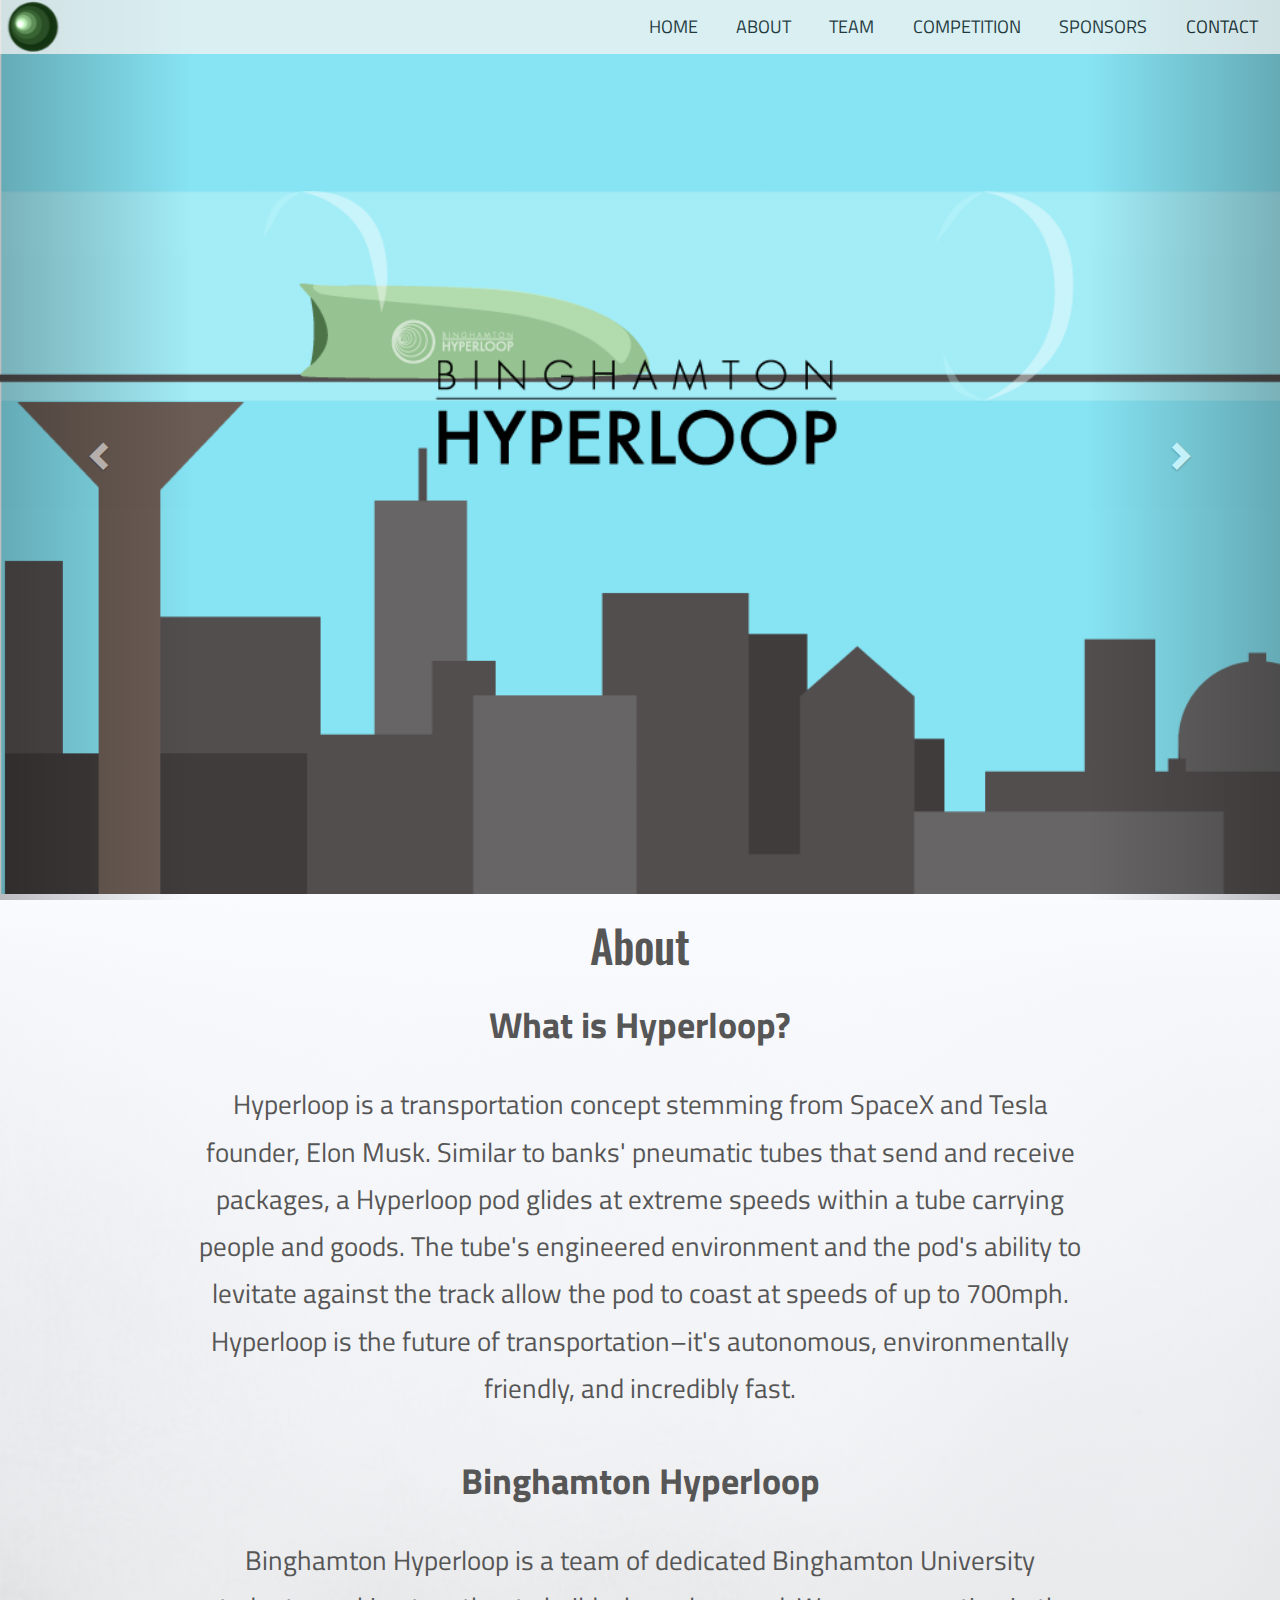
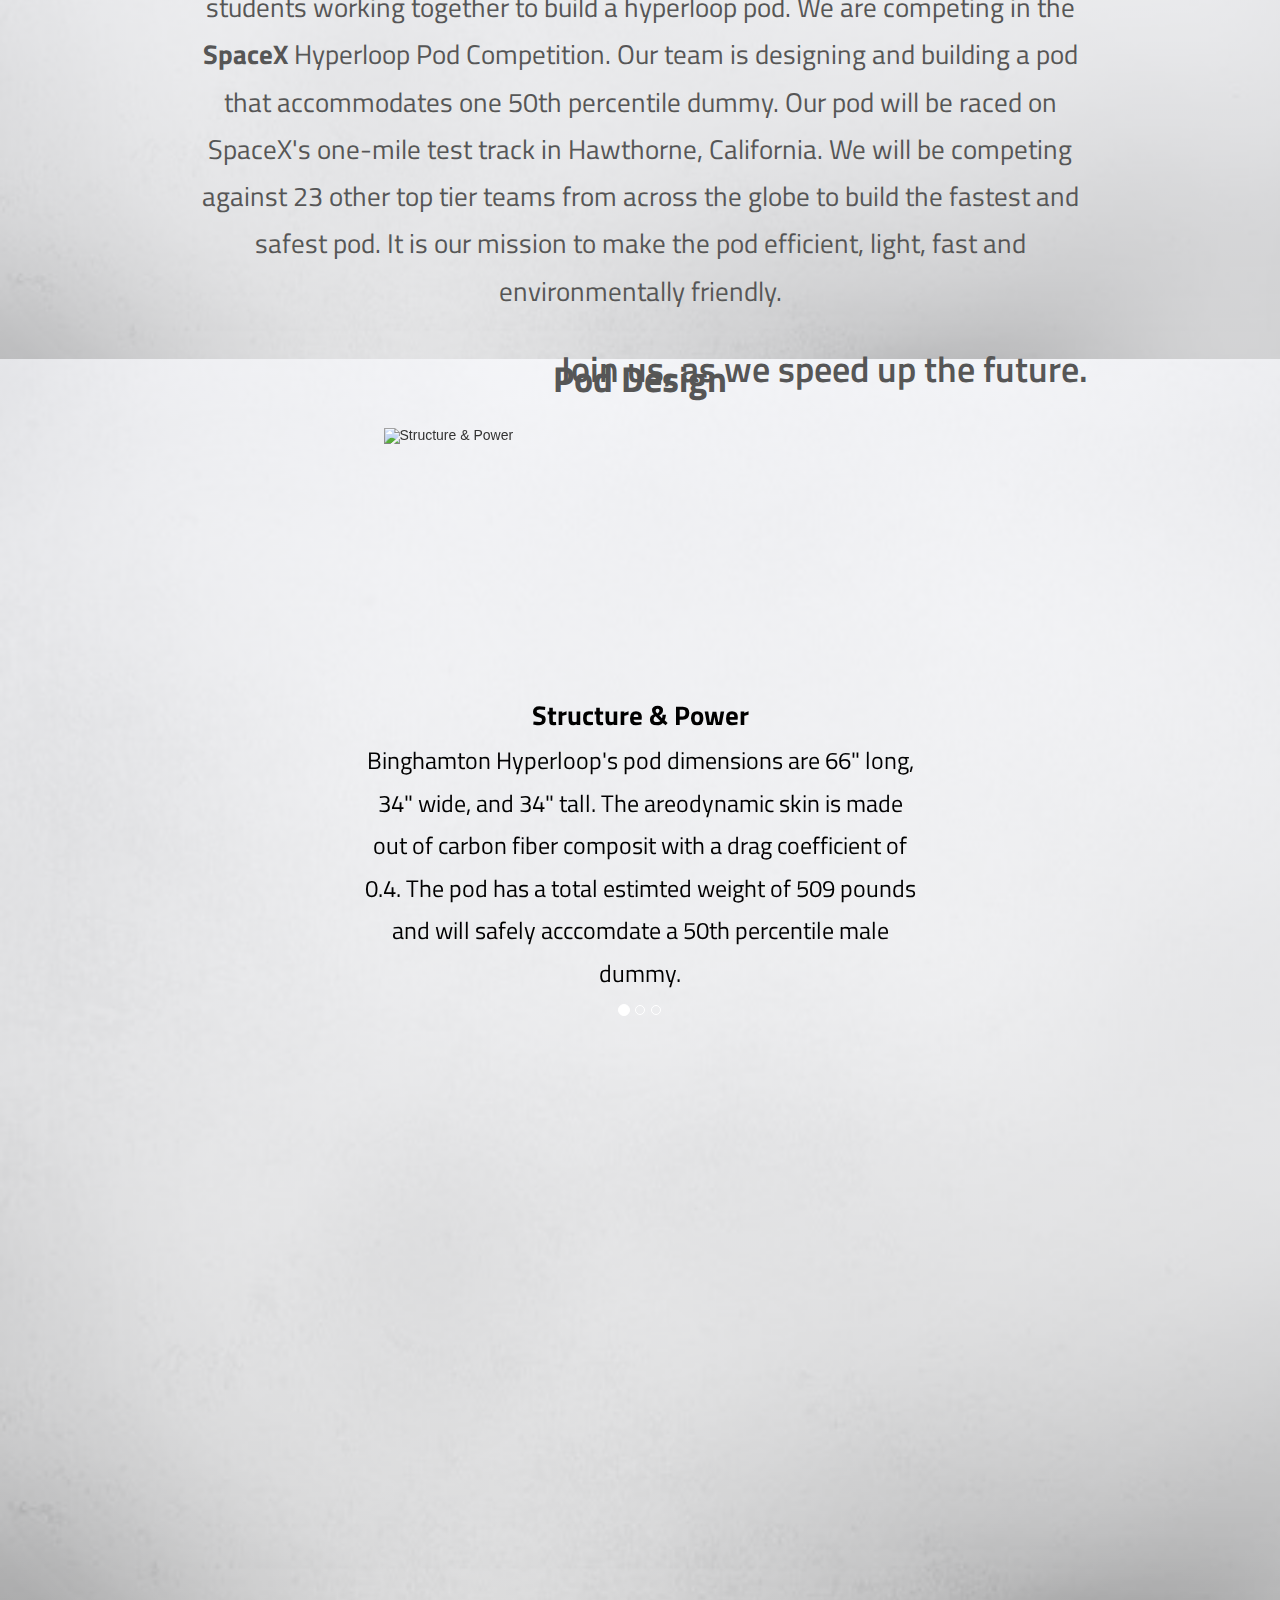
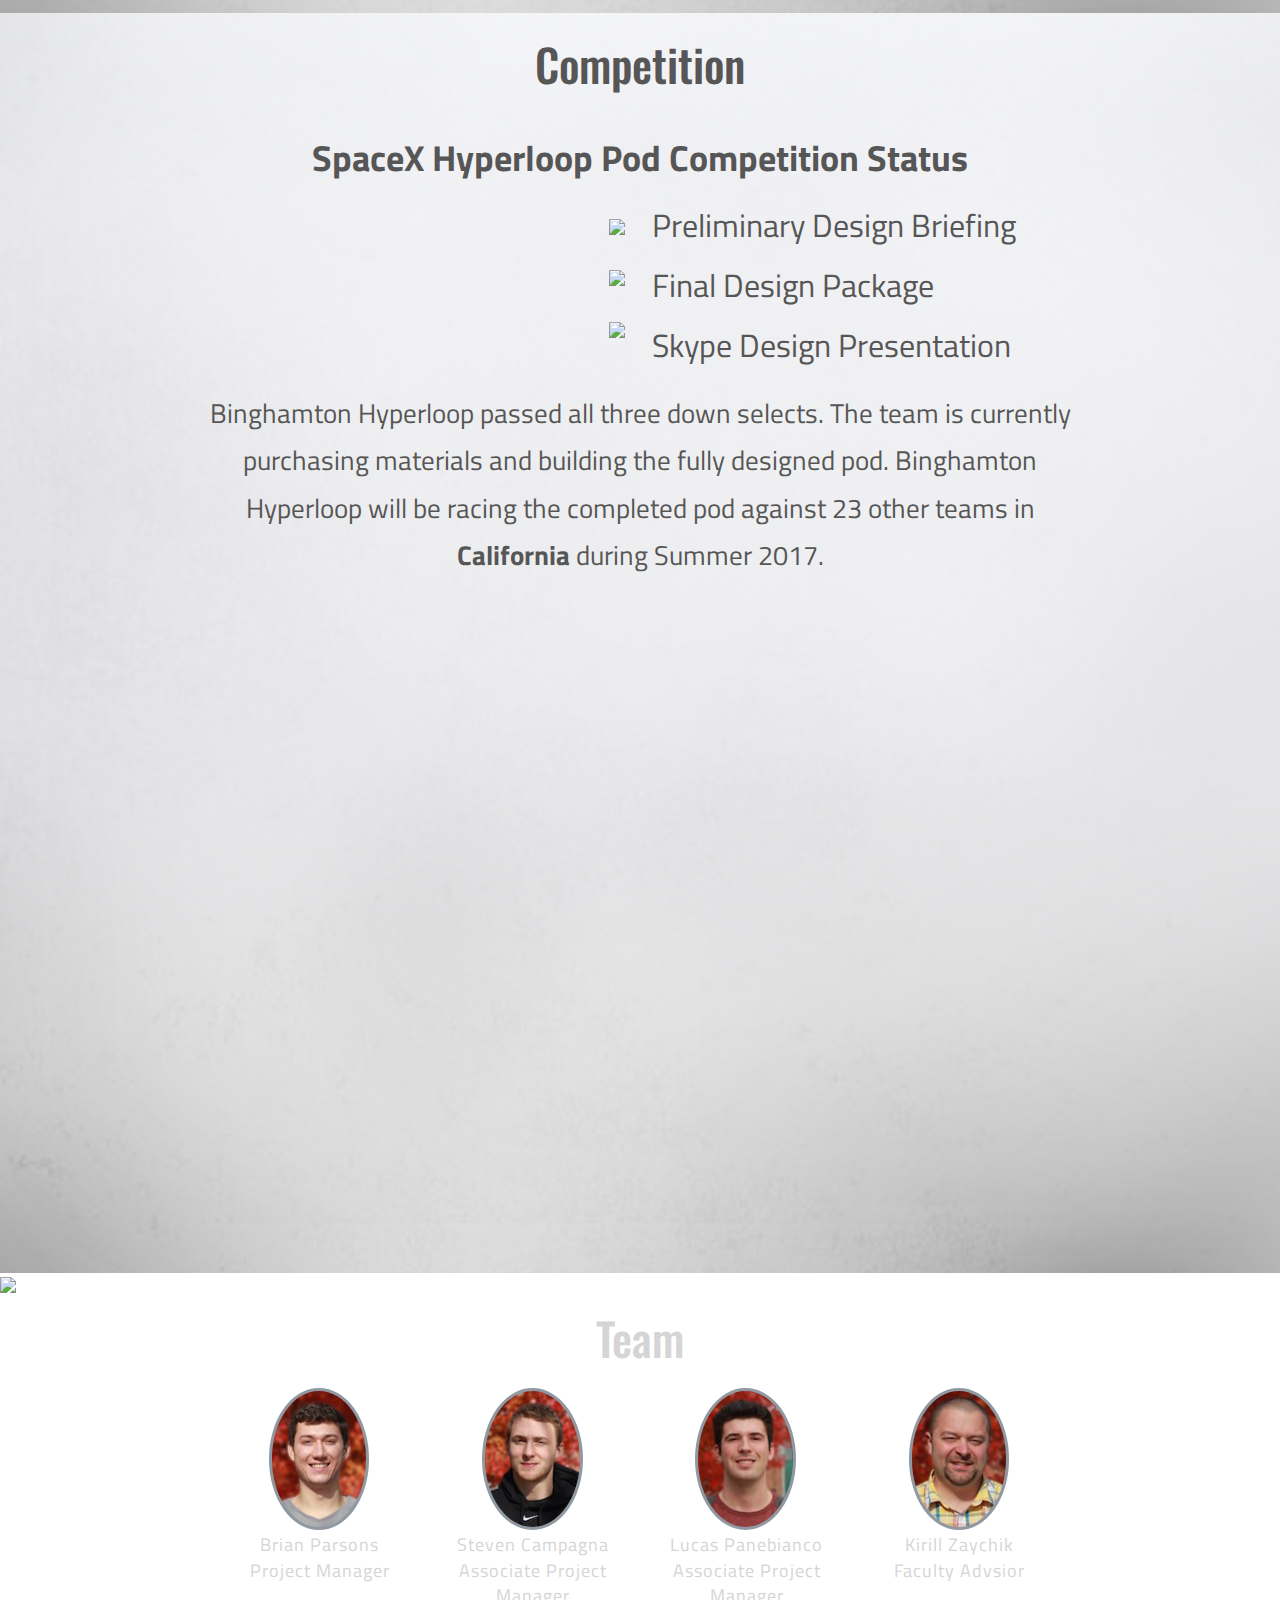
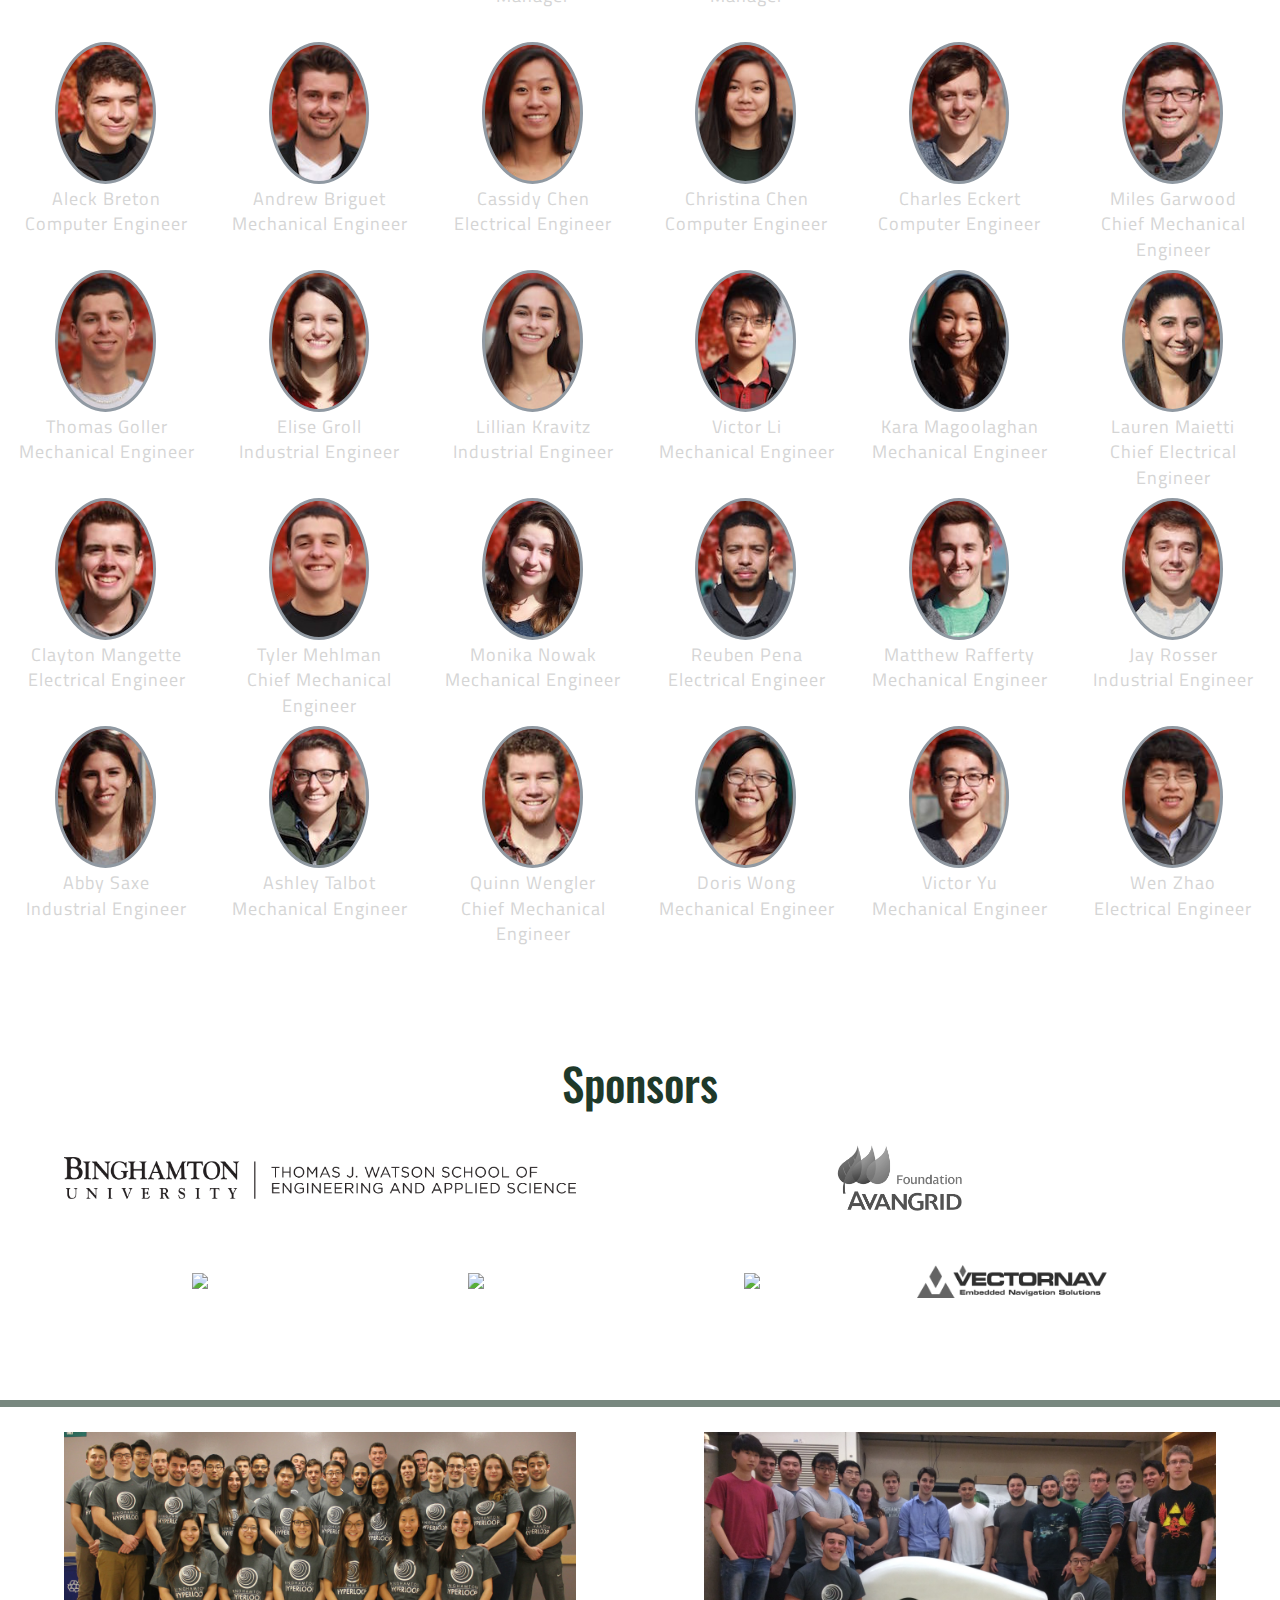
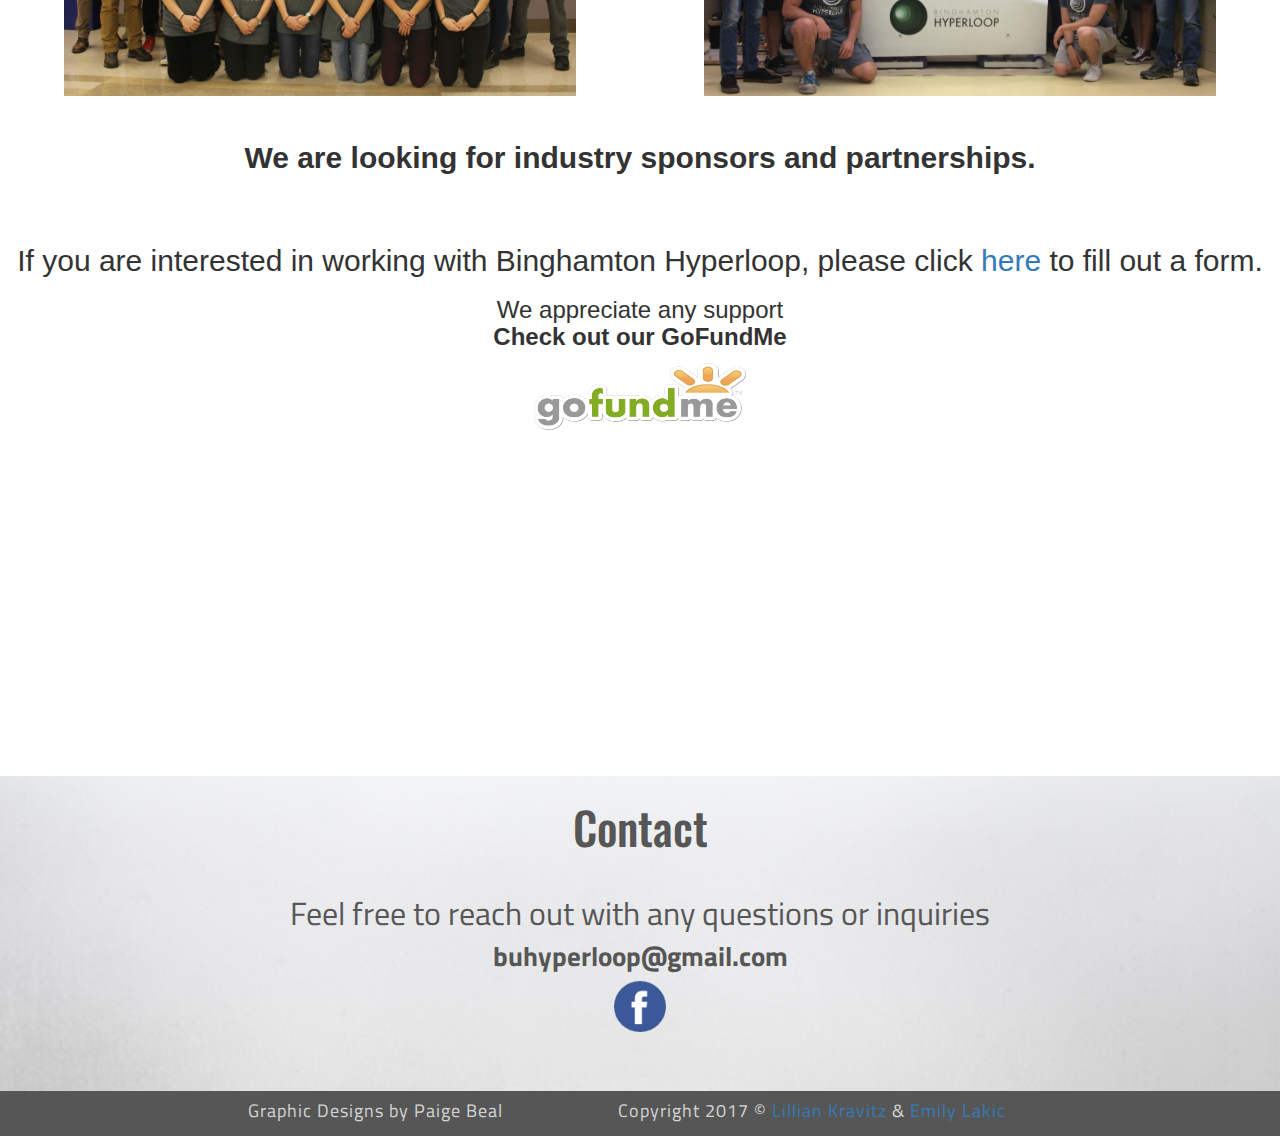
==== commit cc605d6a: "Update index.html" ====
--- a/index.html
+++ b/index.html
@@ -574,10 +574,13 @@
 	
 <div class = "BlackLine"></div>
 <img id="dimensions" src="/team/Team1.jpg"><img id="dimensions" src="/team/Team.JPG">
-<h3><b>We are looking for industry sponsors and partnerships.</b><br><br>If you are interested in working with Binghamton Hyperloop, please click the <b>button</b> below to fill out a form.</h3>
-	<a id="Plant" href="https://goo.gl/forms/aSVh7n1TNkh3yH022" target="_blank"><img src="forms.png"></img></a>
-<h3>We appreciate any support<br><b>Check out our GoFundMe</b></h3>
-	<a href="https://www.gofundme.com/binghamton-hyperloop-2upwbbpe" target="_blank"><img src = "GoFundMe.png" id="GoFundMe"></img></a>
+<center><h2><b>We are looking for industry sponsors and partnerships.</b></h2></center>
+	<br>
+	<br>
+<center><h2>If you are interested in working with Binghamton Hyperloop, please click <a href="https://goo.gl/forms/aSVh7n1TNkh3yH022">here</a> to fill out a form.</h2></center>
+	<!--<a id="Plant" href="https://goo.gl/forms/aSVh7n1TNkh3yH022" target="_blank"><img src="forms.png"></img></a>-->
+<center><h3>We appreciate any support<br><b>Check out our GoFundMe</b></h3></center>
+	<a href="https://www.gofundme.com/binghamton-hyperloop-2upwbbpe" target="_blank"><img src="GoFundMe.png" id="GoFundMe"></img></a>
 </div>
 
 <!-- CONTACT -->
--- a/BHyperloop.css
+++ b/BHyperloop.css
@@ -741,7 +741,7 @@
 
 .Sponsors{
     width: 100%;
-    height: 350vh;
+    height: 150vh;
     background: linear-gradient(
       rgba(250,251,255,0.5),
       rgba(250,251,255,0.6)
@@ -751,29 +751,29 @@
     background-attachment: fixed;
     margin-top: -2%;
 }
-@media screen and (max-width: 1600px) {
+@media screen and (max-width: 1000px) {
     .Sponsors {
         margin-top: -3%;
     }
 }
 
-@media screen and (max-width: 1300px) {
+@media screen and (max-width: 600px) {
     .Sponsors{
         margin-top: -8%;
     }
 }
 
-@media screen and (max-width: 1200px) {
+@media screen and (max-width: 700px) {
     .Sponsors{
         margin-top: -8%;
         height: 100vh;
     }
 }
 
-@media screen and (max-width: 1100px) {
+@media screen and (max-width: 500px) {
     .Sponsors{
         margin-top: -8%;
-        height: 150vh;
+        height: 80vh;
     }
 }
 
@@ -790,8 +790,10 @@
     font-size: 4vmin;
     text-align: center;
     color: #1E392A;
-    padding: 2% 5% 0 5%;  
-}
+    padding: 2% 5% 0 5%;
+    
+}
+
 
 #BUWLOGO {
     height: auto;
@@ -843,7 +845,7 @@
 
 #GoFundMe{
     width: auto;
-    height: 8%;
+    height: 5%;
     transition: all 0.3s ease;
     display: block;
     margin-left: auto;
@@ -949,5 +951,3 @@
     padding-right: 2%;
     font-size: 2vmin;
 }
-
-
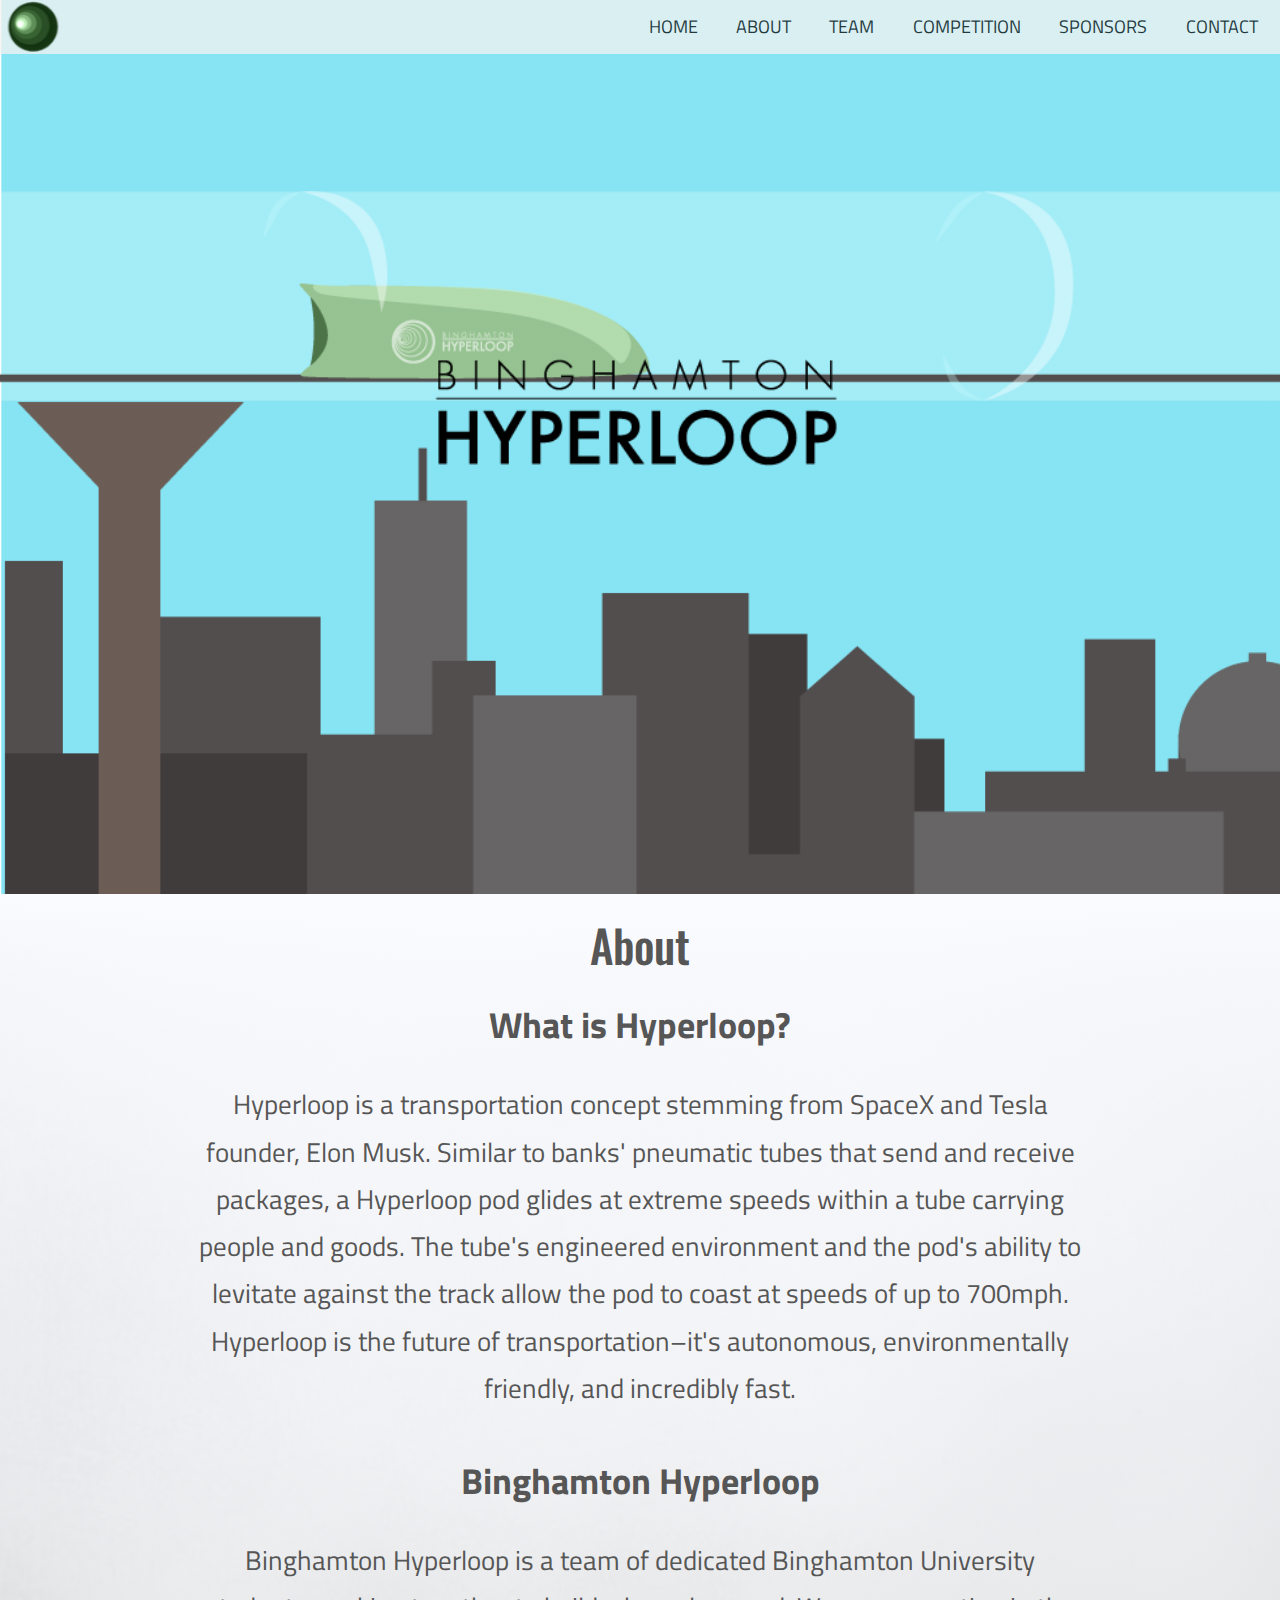
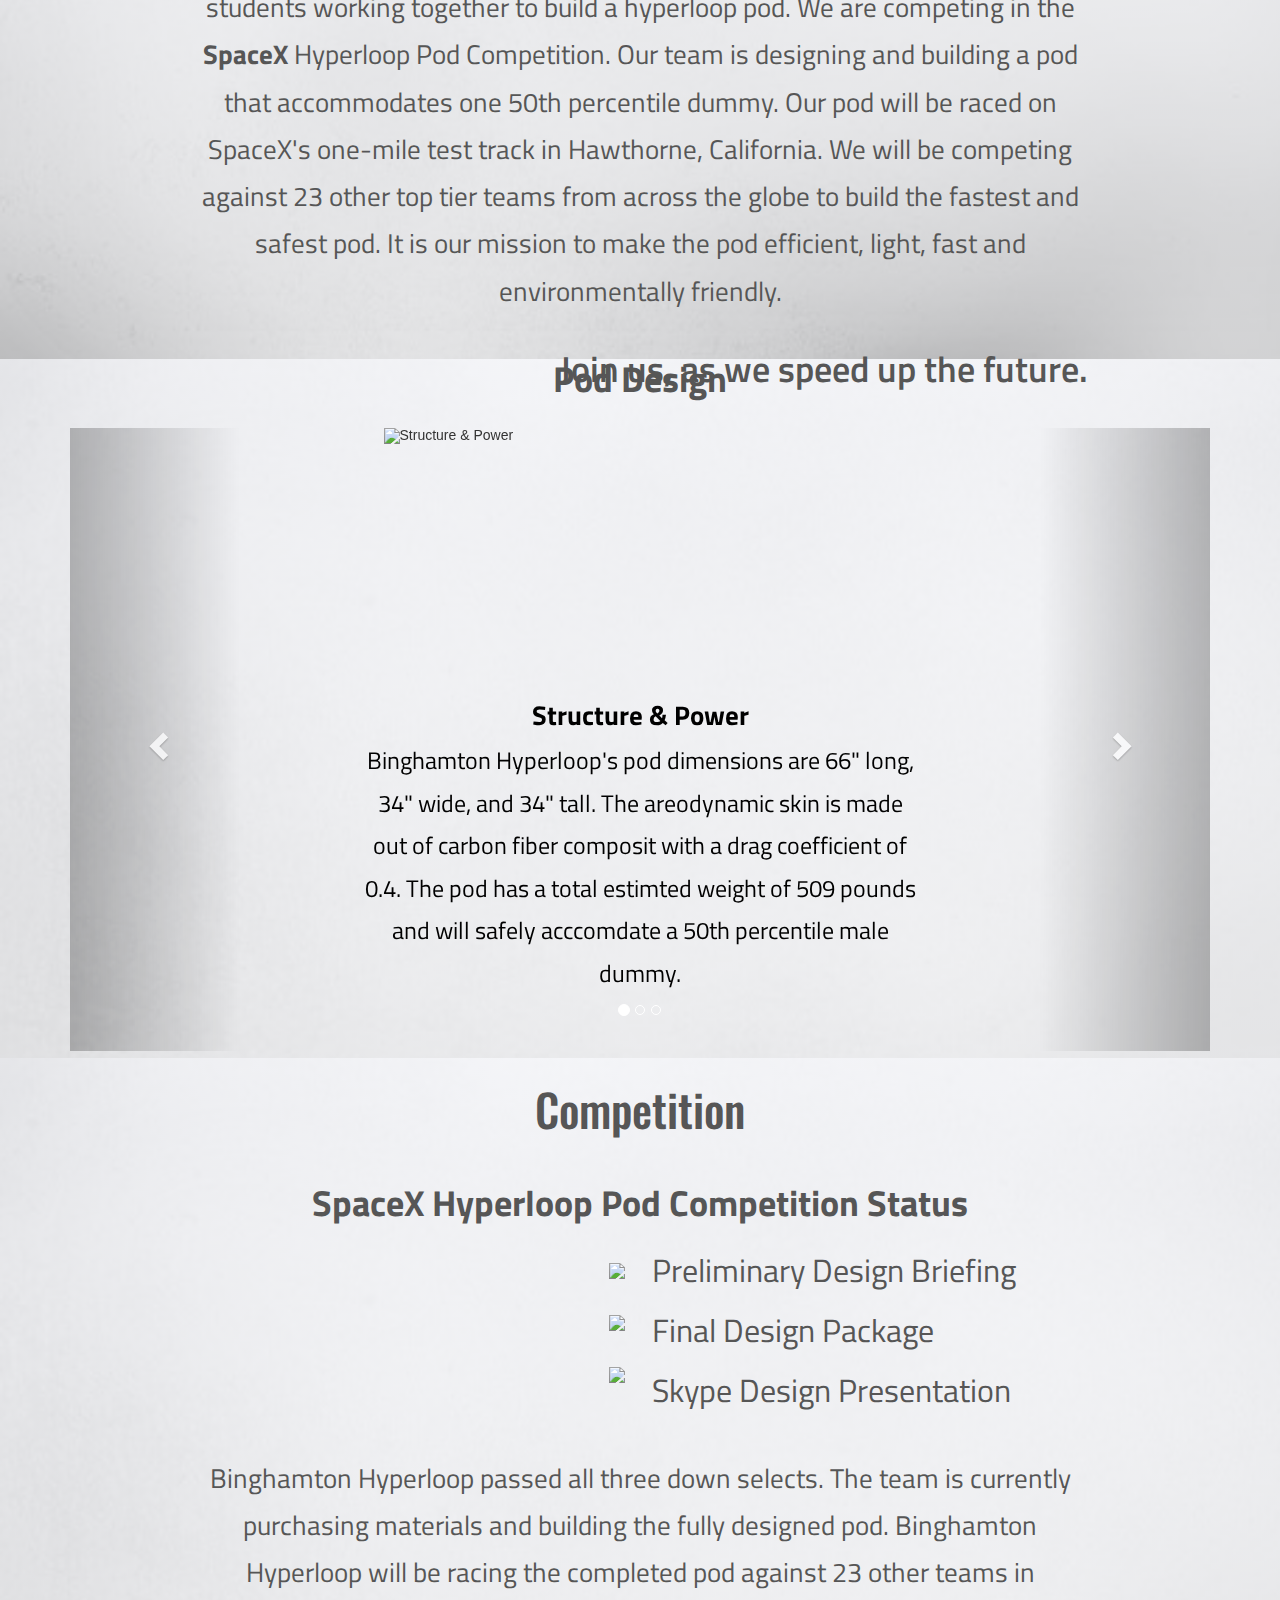
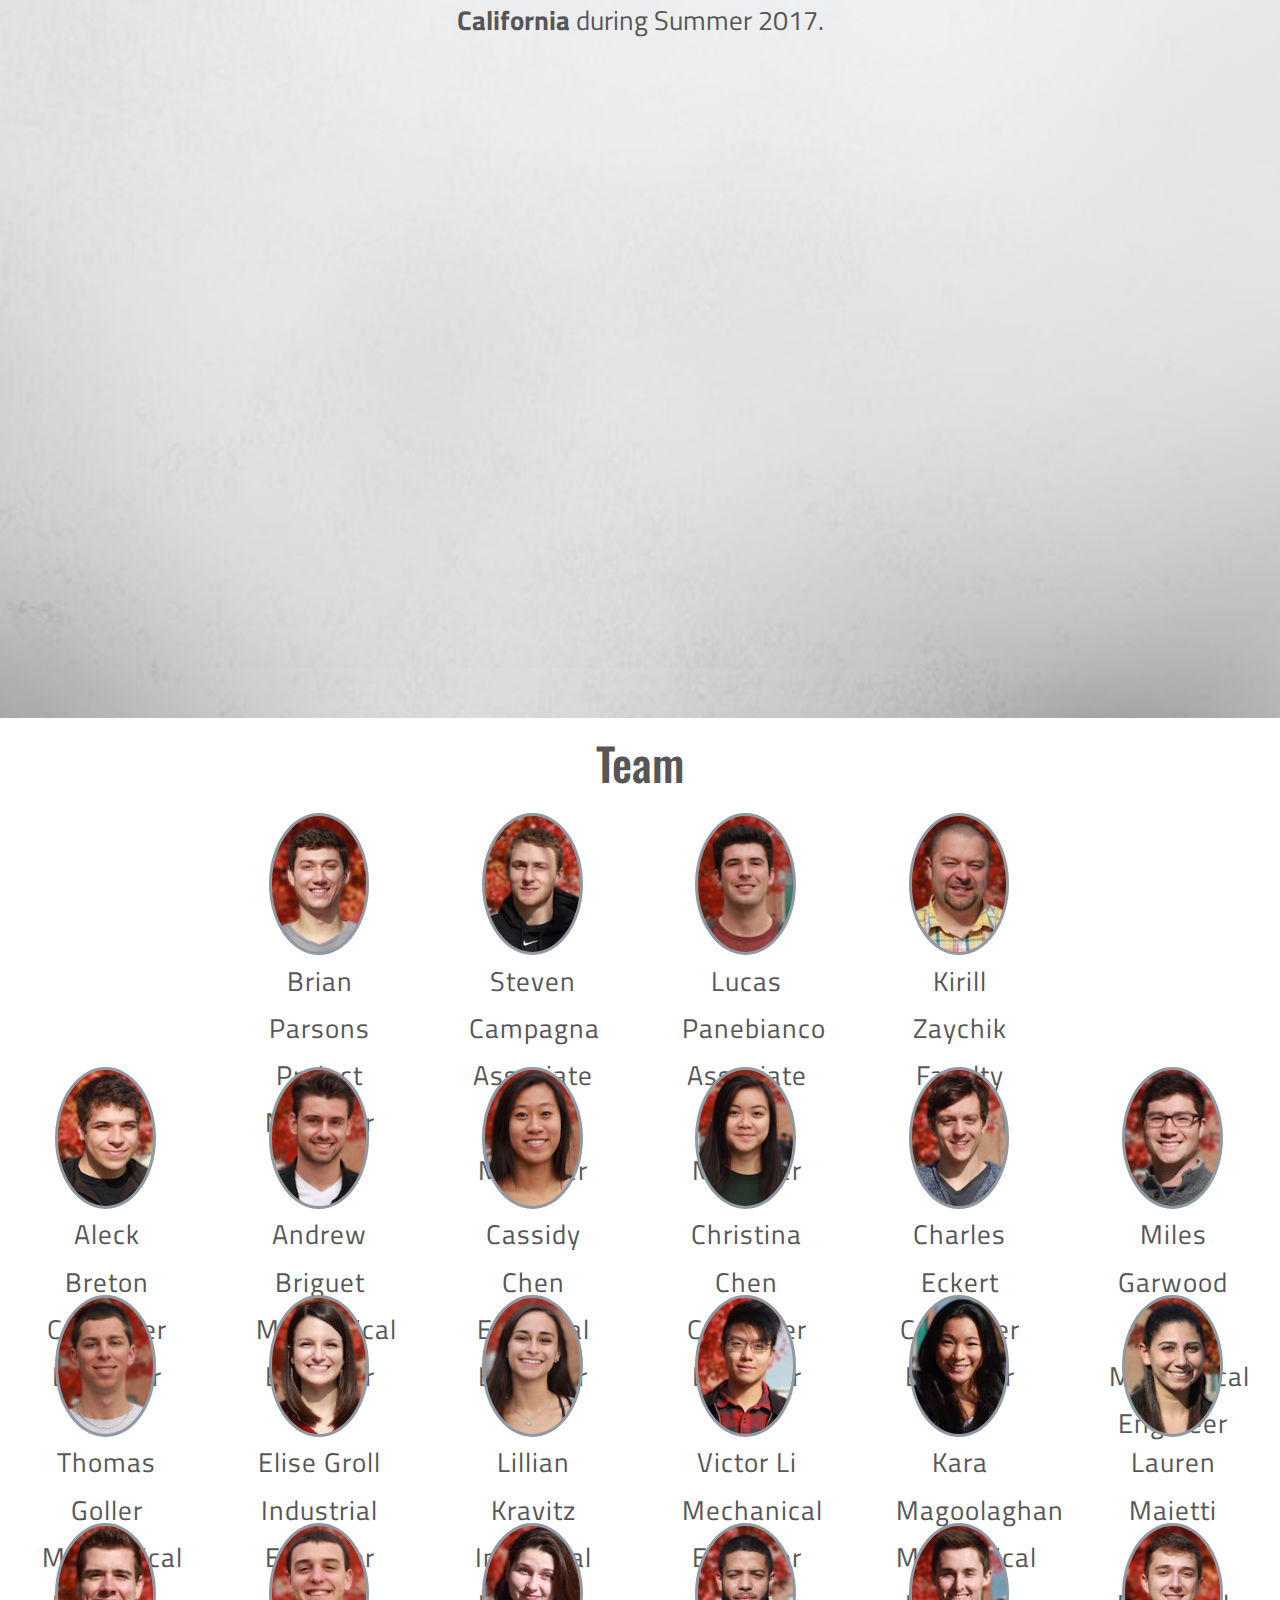
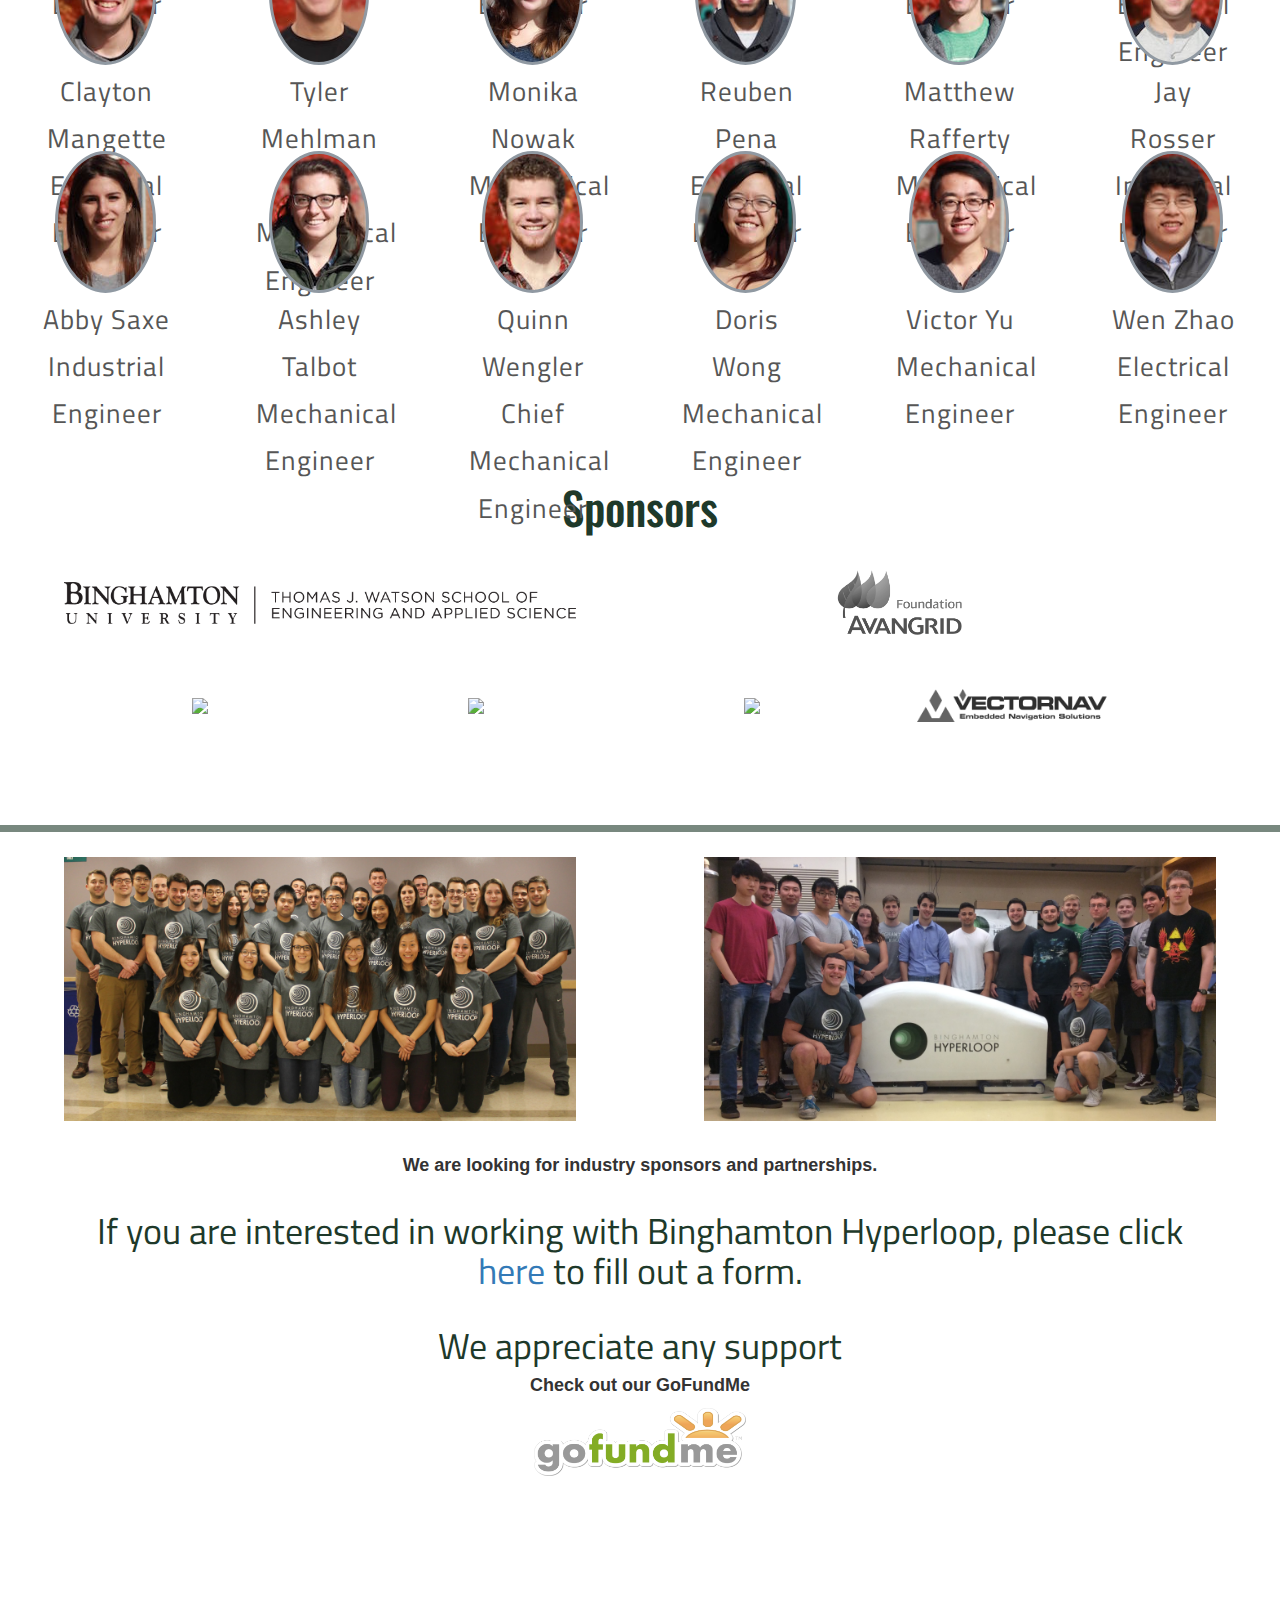
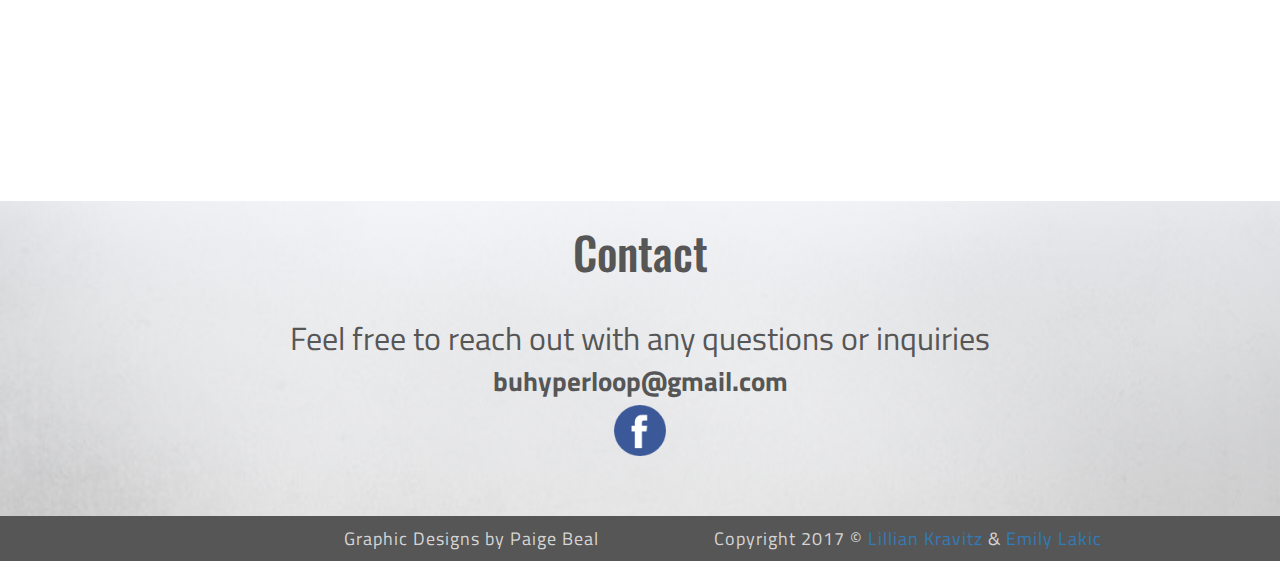
==== commit 5cbee37c: "Update index.html" ====
--- a/index.html
+++ b/index.html
@@ -85,6 +85,7 @@
 
 	
 <!--POD DESIGN-->
+<a id = "Competition"></a>
 <div class = "Competition">
 <h6><b>Pod Design</b></h6>
 
@@ -190,10 +191,8 @@
           <p>The pod’s stability and braking systems must be robust to ensure safe deceleration. To make sure the pod is safe, redundant braking systems will slow the pod from cruising speed. The pod will be equipped with two magnetic braking systems that will use passive linear eddy currents to slow the pod down from max cruising speed (220 mph) to the speed at which the conventional brakes can deploy (20 mph) when the pod lands.</p>
         </div>
       </div>
-
     </div>
-	</div>
-
+<!--took out a div here-->
 
      <!-- Left and right controls -->
     <a class="left carousel-control" href="#myCarousel" role="button" data-slide="prev">
@@ -206,7 +205,7 @@
     </a>
   </div>
 </div> 
-	</div>
+	<!--took out a div here-->
 <!-- COMPETITION -->
 <a id = "Competition"></a>
 <div class = "Competition">
@@ -229,9 +228,10 @@
 	</div>
 </div>
 <div class = "update">
+	<br>
 	<p>Binghamton Hyperloop passed all three down selects. The team is currently purchasing materials and building the fully designed pod. Binghamton Hyperloop will be racing the completed pod against 23 other teams in <b>California</b> during Summer 2017.</p>
 </div></div>
-<img src="PodStream5.png" id="PodSteam"></img>
+<!--<img src="PodStream5.png" id="PodSteam"></img>-->
 <!-- TEAM -->
 <a id = "Team"></a>
 <div class = "Team">
@@ -574,12 +574,13 @@
 	
 <div class = "BlackLine"></div>
 <img id="dimensions" src="/team/Team1.jpg"><img id="dimensions" src="/team/Team.JPG">
-<center><h2><b>We are looking for industry sponsors and partnerships.</b></h2></center>
-	<br>
-	<br>
-<center><h2>If you are interested in working with Binghamton Hyperloop, please click <a href="https://goo.gl/forms/aSVh7n1TNkh3yH022">here</a> to fill out a form.</h2></center>
+<center><h4><b>We are looking for industry sponsors and partnerships.</b></h4></center>
+
+<center><h5>If you are interested in working with Binghamton Hyperloop, please click <a href="https://goo.gl/forms/aSVh7n1TNkh3yH022">here</a> to fill out a form.</h5></center>
 	<!--<a id="Plant" href="https://goo.gl/forms/aSVh7n1TNkh3yH022" target="_blank"><img src="forms.png"></img></a>-->
-<center><h3>We appreciate any support<br><b>Check out our GoFundMe</b></h3></center>
+
+<center><h5>We appreciate any support<br></center></h5>
+<center><h4><b>Check out our GoFundMe</b></h3></center></h4>
 	<a href="https://www.gofundme.com/binghamton-hyperloop-2upwbbpe" target="_blank"><img src="GoFundMe.png" id="GoFundMe"></img></a>
 </div>
 
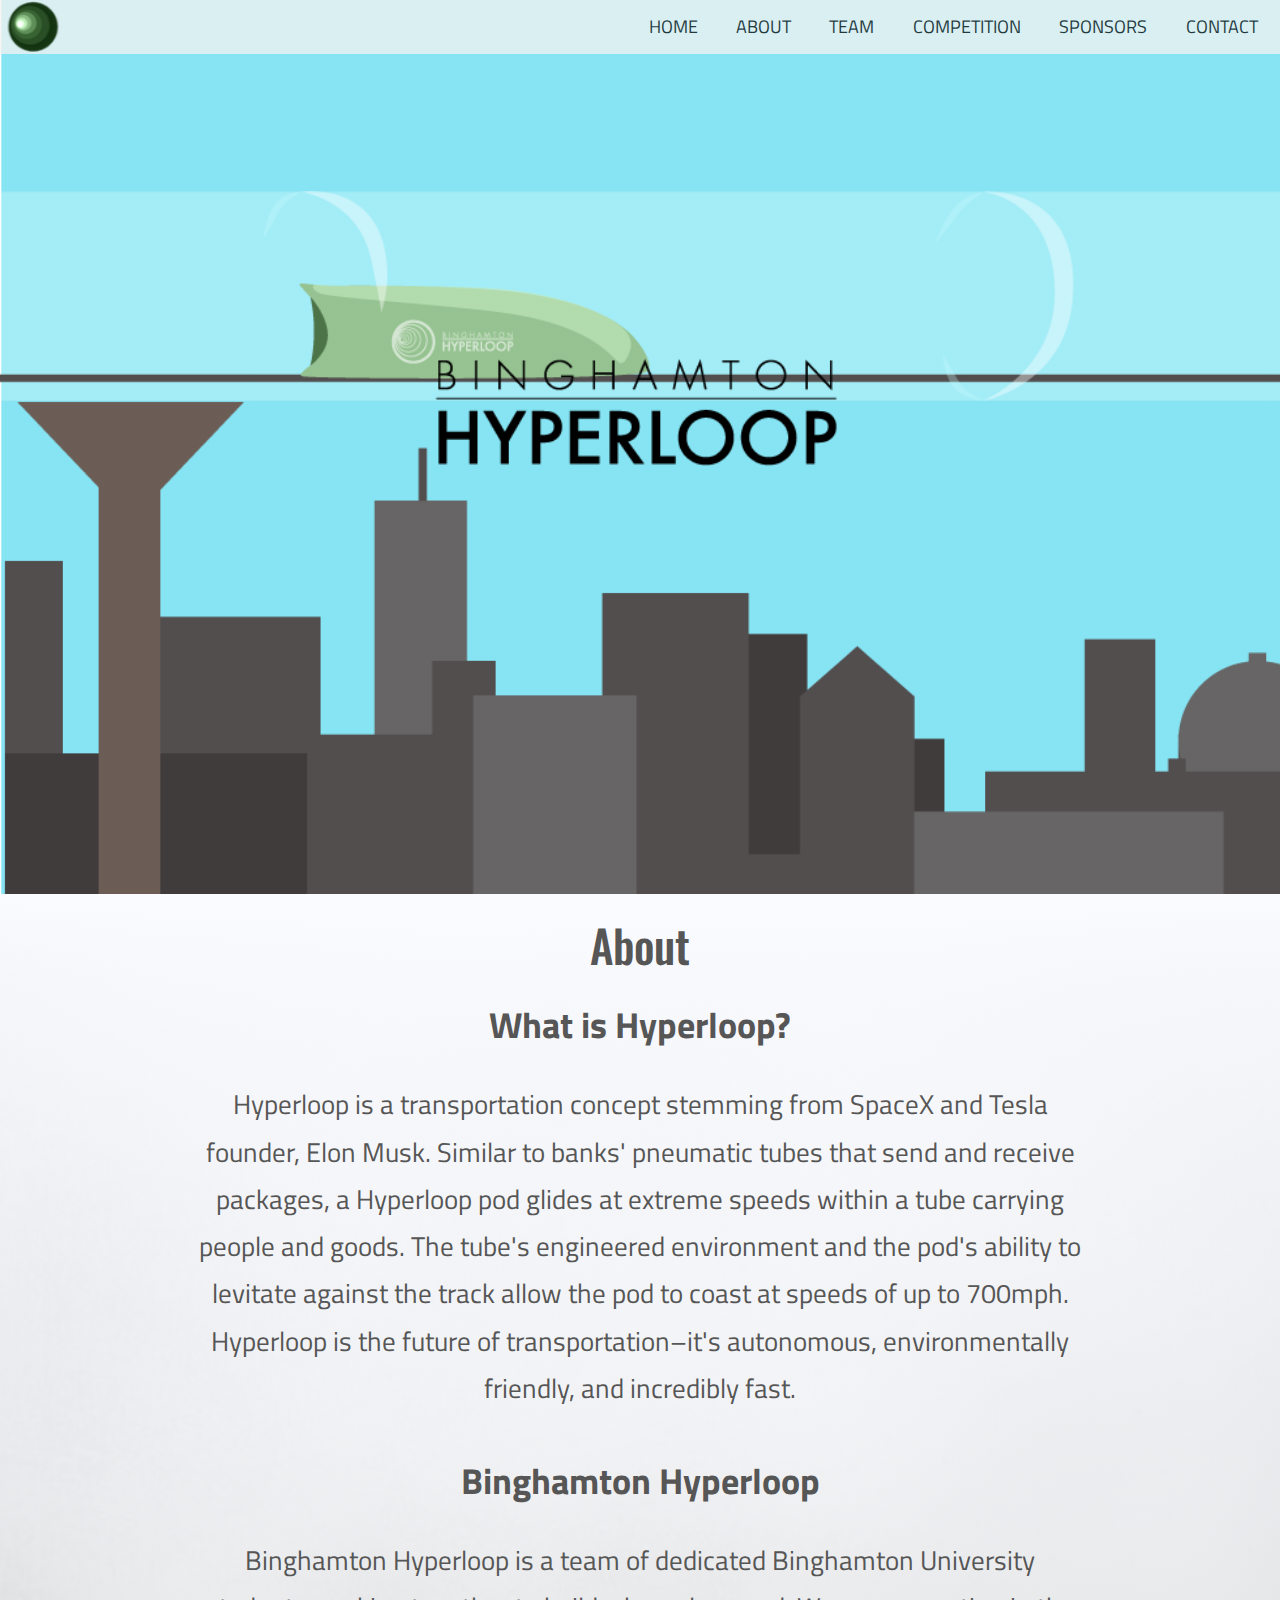
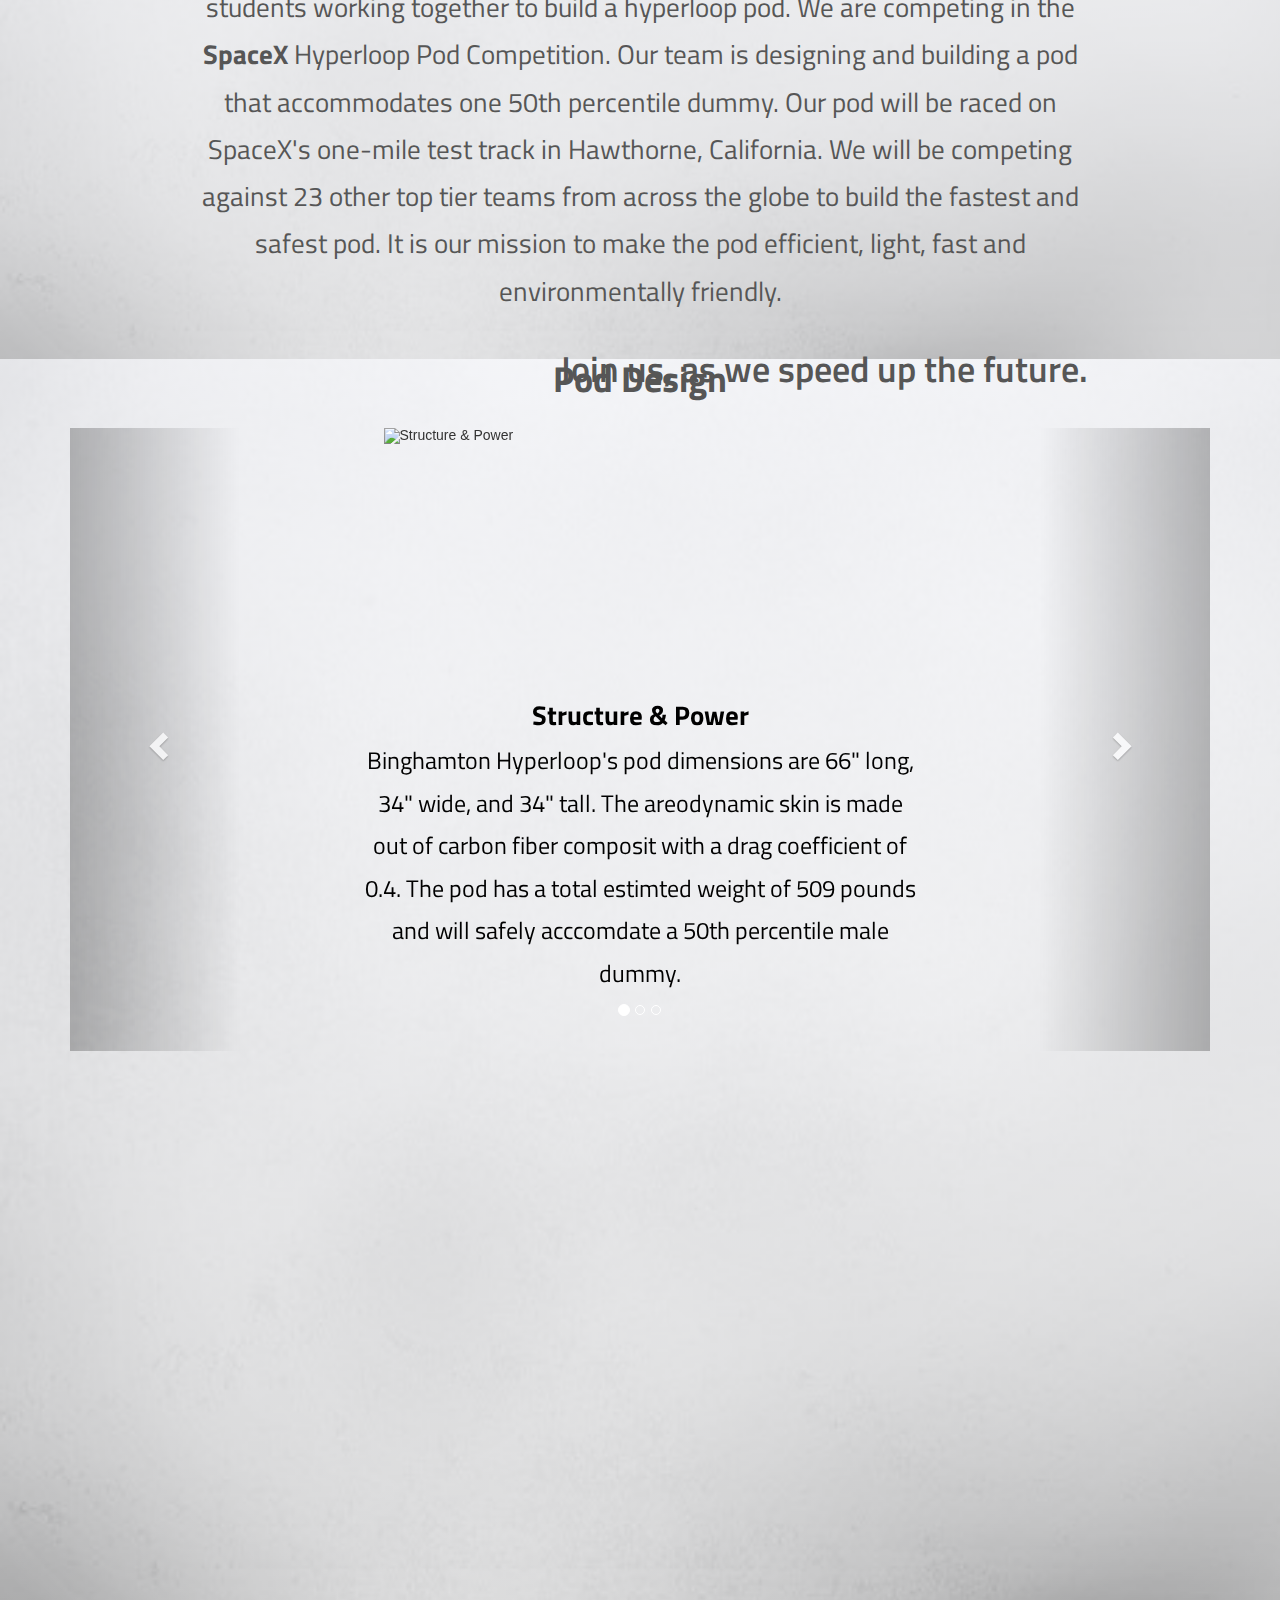
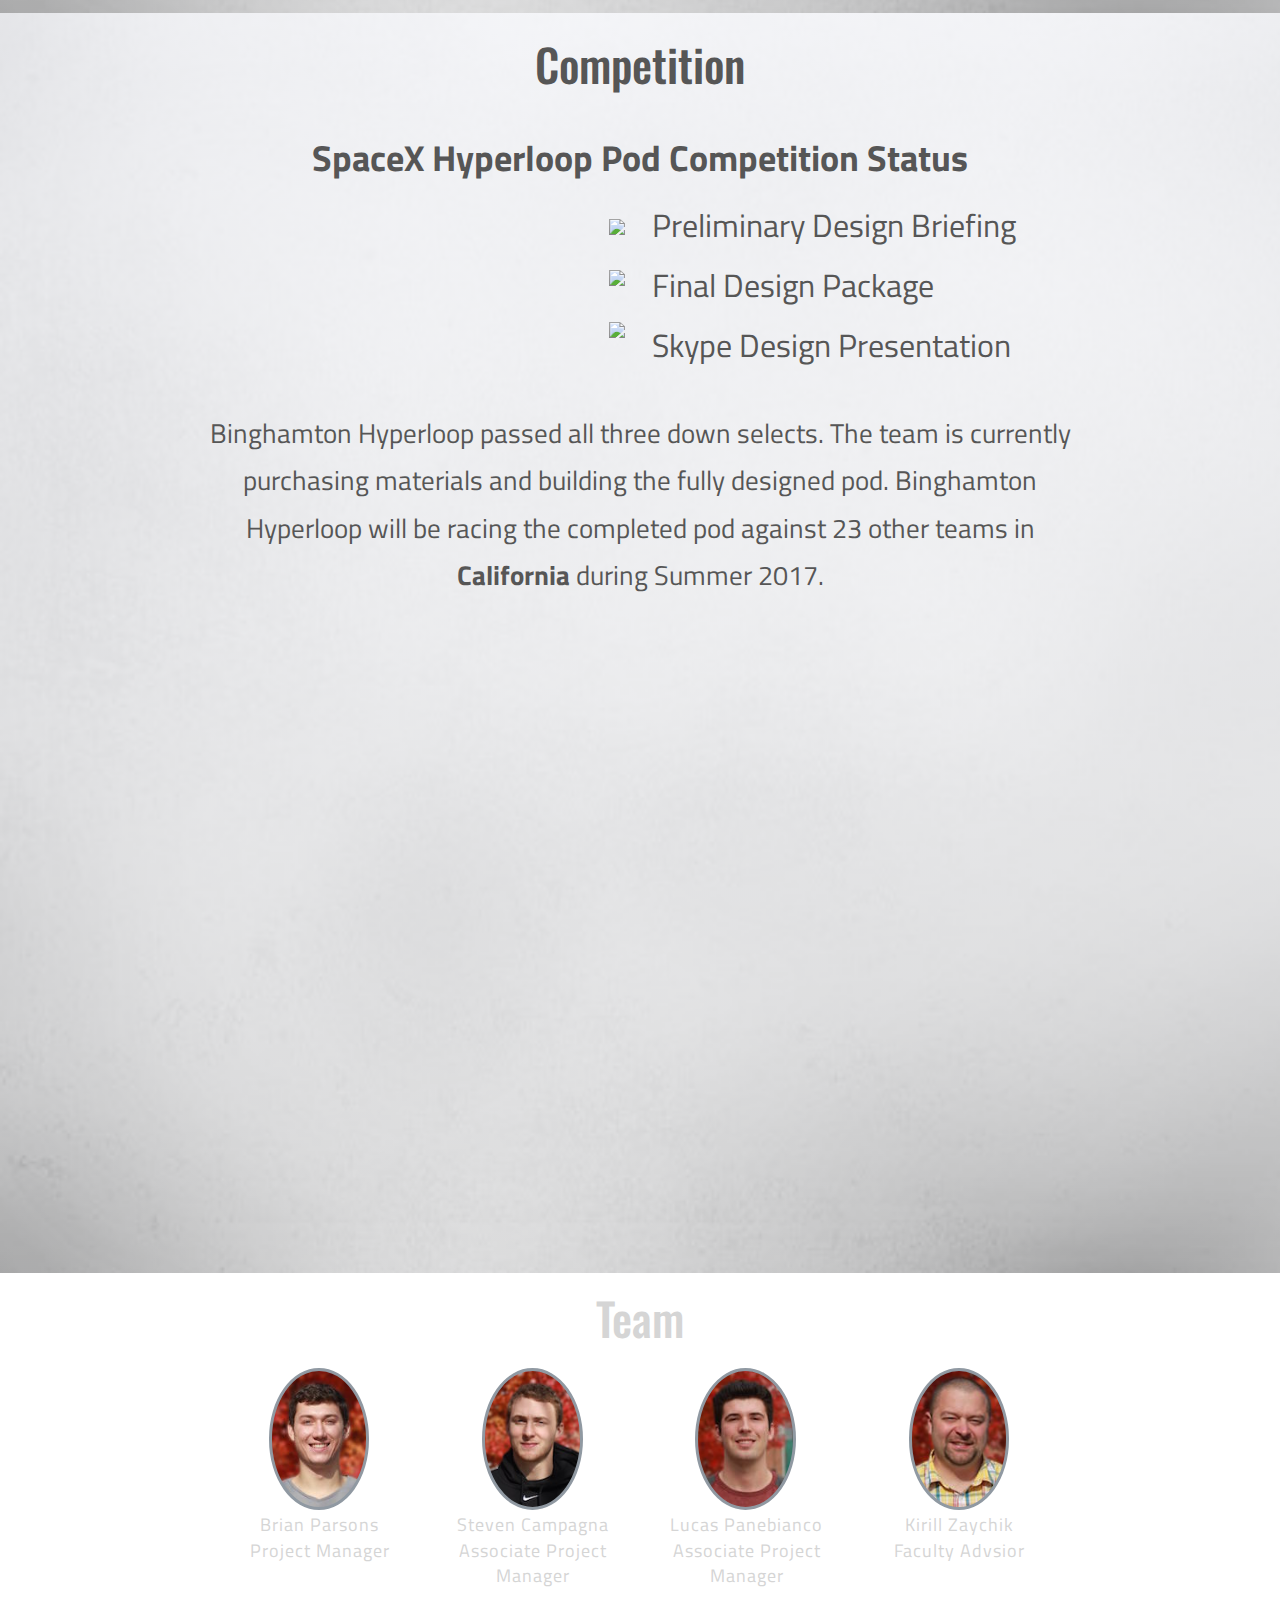
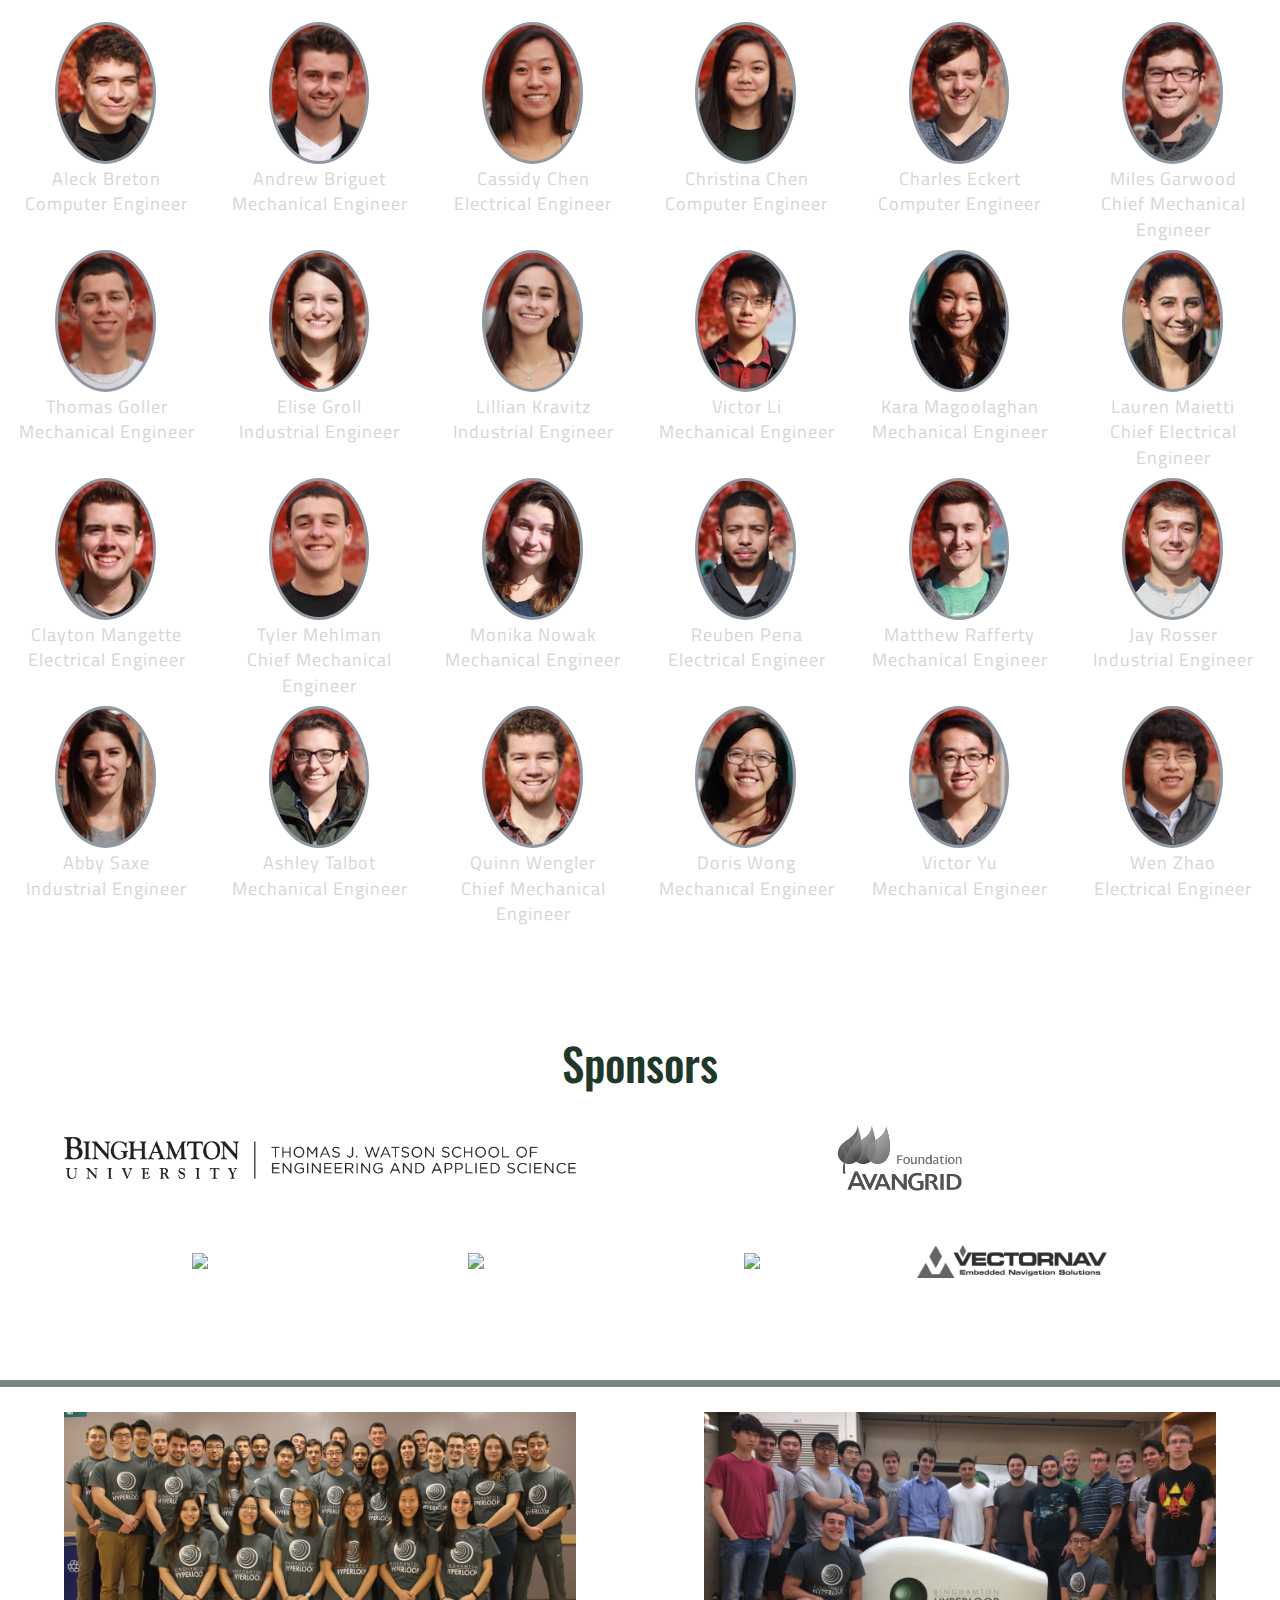
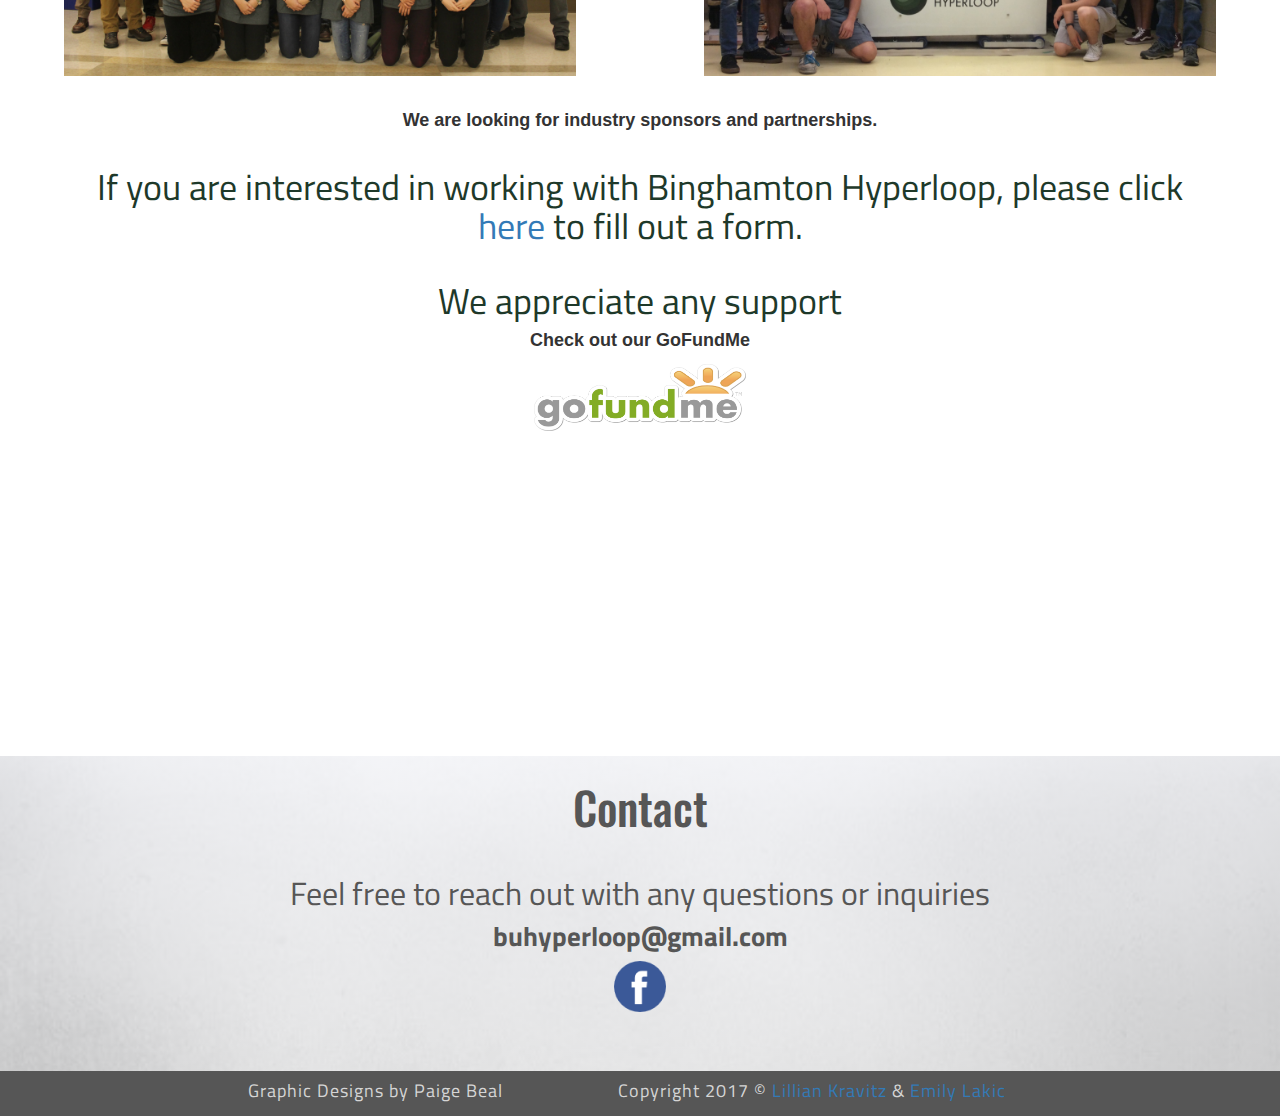
==== commit 28f4648b: "Update index.html" ====
--- a/index.html
+++ b/index.html
@@ -179,7 +179,7 @@
         <img src="PodPic2.png" alt="Levitation">
         <div class="carousel-caption">
           <h3><b>Levitation</b></h3>
-          <p>The pod utilizes passive magnetic levitation. Its design consists of four skis on each corner of the pod, each equipped with a compartment of neodymium magnets arranged in Halbach arrays. Once the pod reaches 20 mph, it will begin to levitate due to relative motion between the permanent magnets and the aluminum track. 
+          <p>The pod utilizes passive magnetic levitation. It consists of four skis on each corner of the pod, each equipped with a compartment of neodymium magnets arranged in Halbach arrays. Once the pod reaches 20 mph, it begins to levitate due to relative motion between the permanent magnets and the aluminum track. 
 </p>
         </div>
       </div>
@@ -205,7 +205,8 @@
     </a>
   </div>
 </div> 
-	<!--took out a div here-->
+	</div>
+	<!--took out a div here, put it back in-->
 <!-- COMPETITION -->
 <a id = "Competition"></a>
 <div class = "Competition">
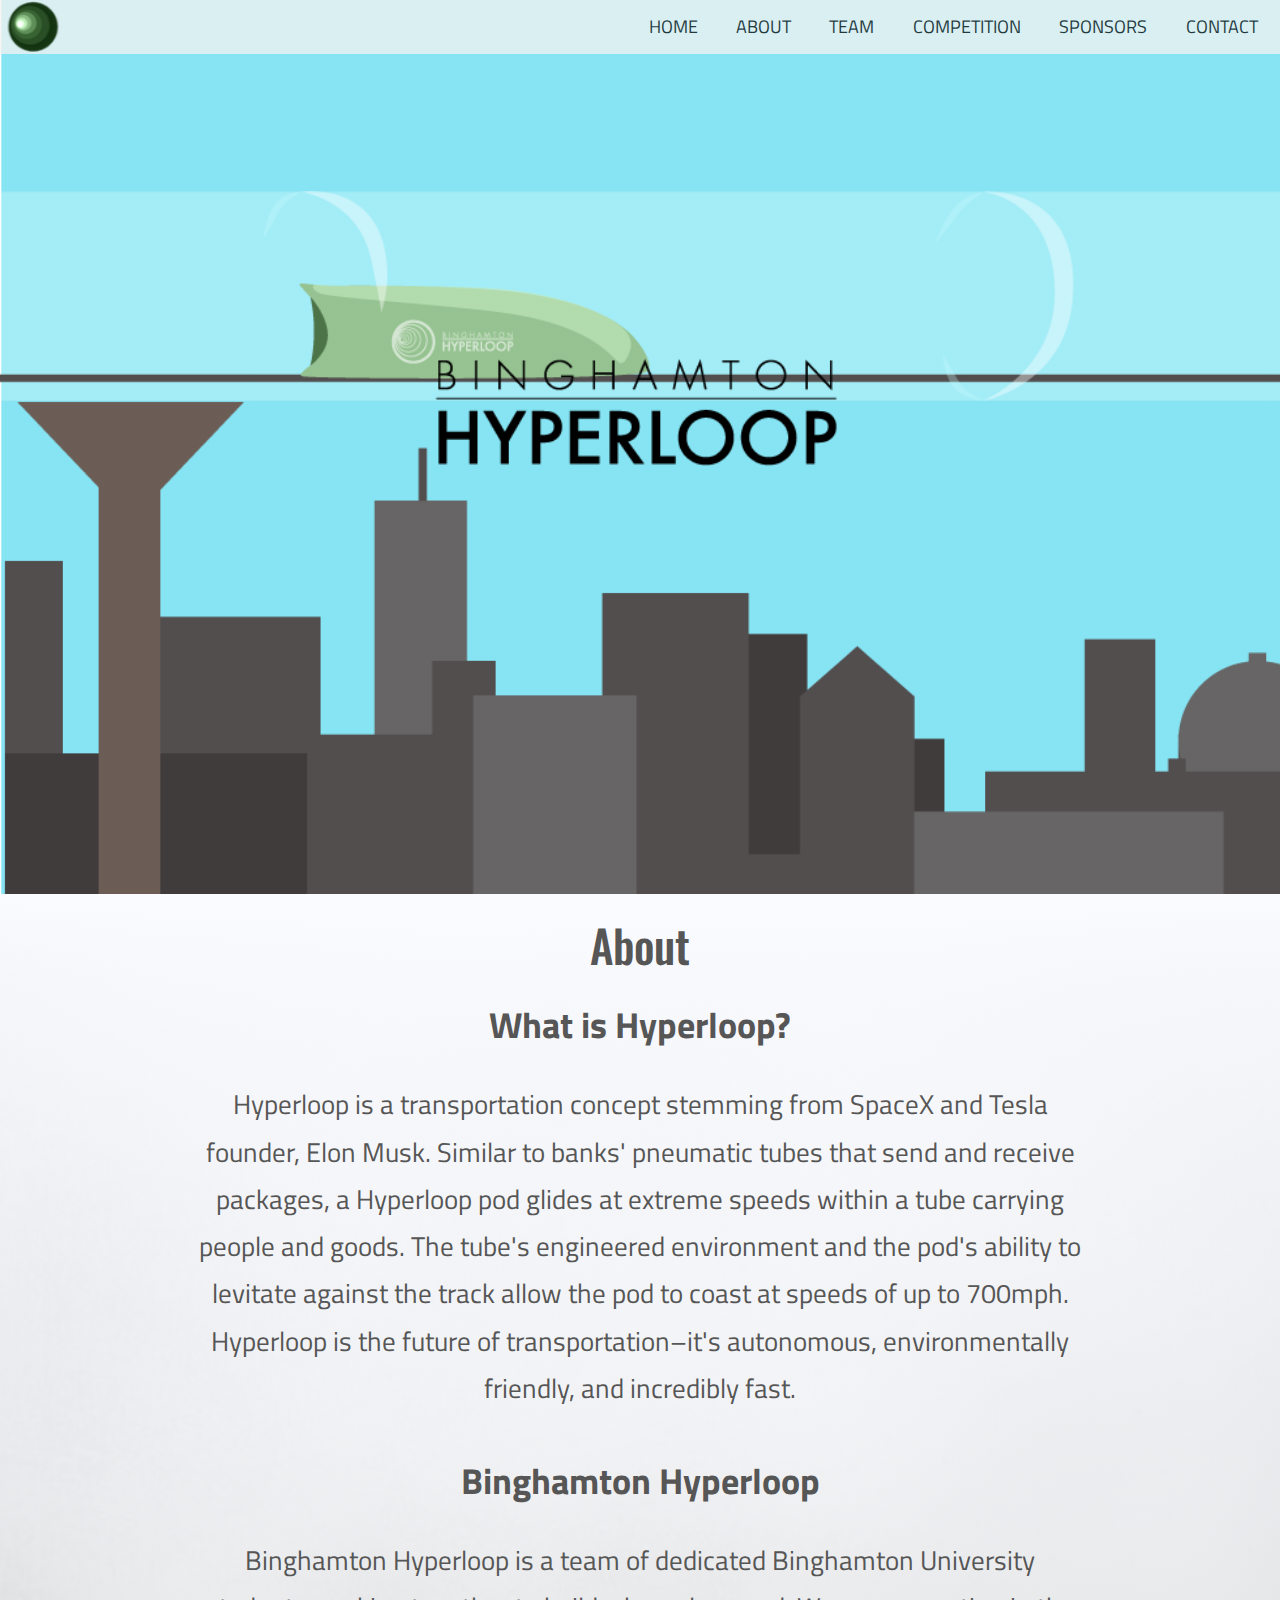
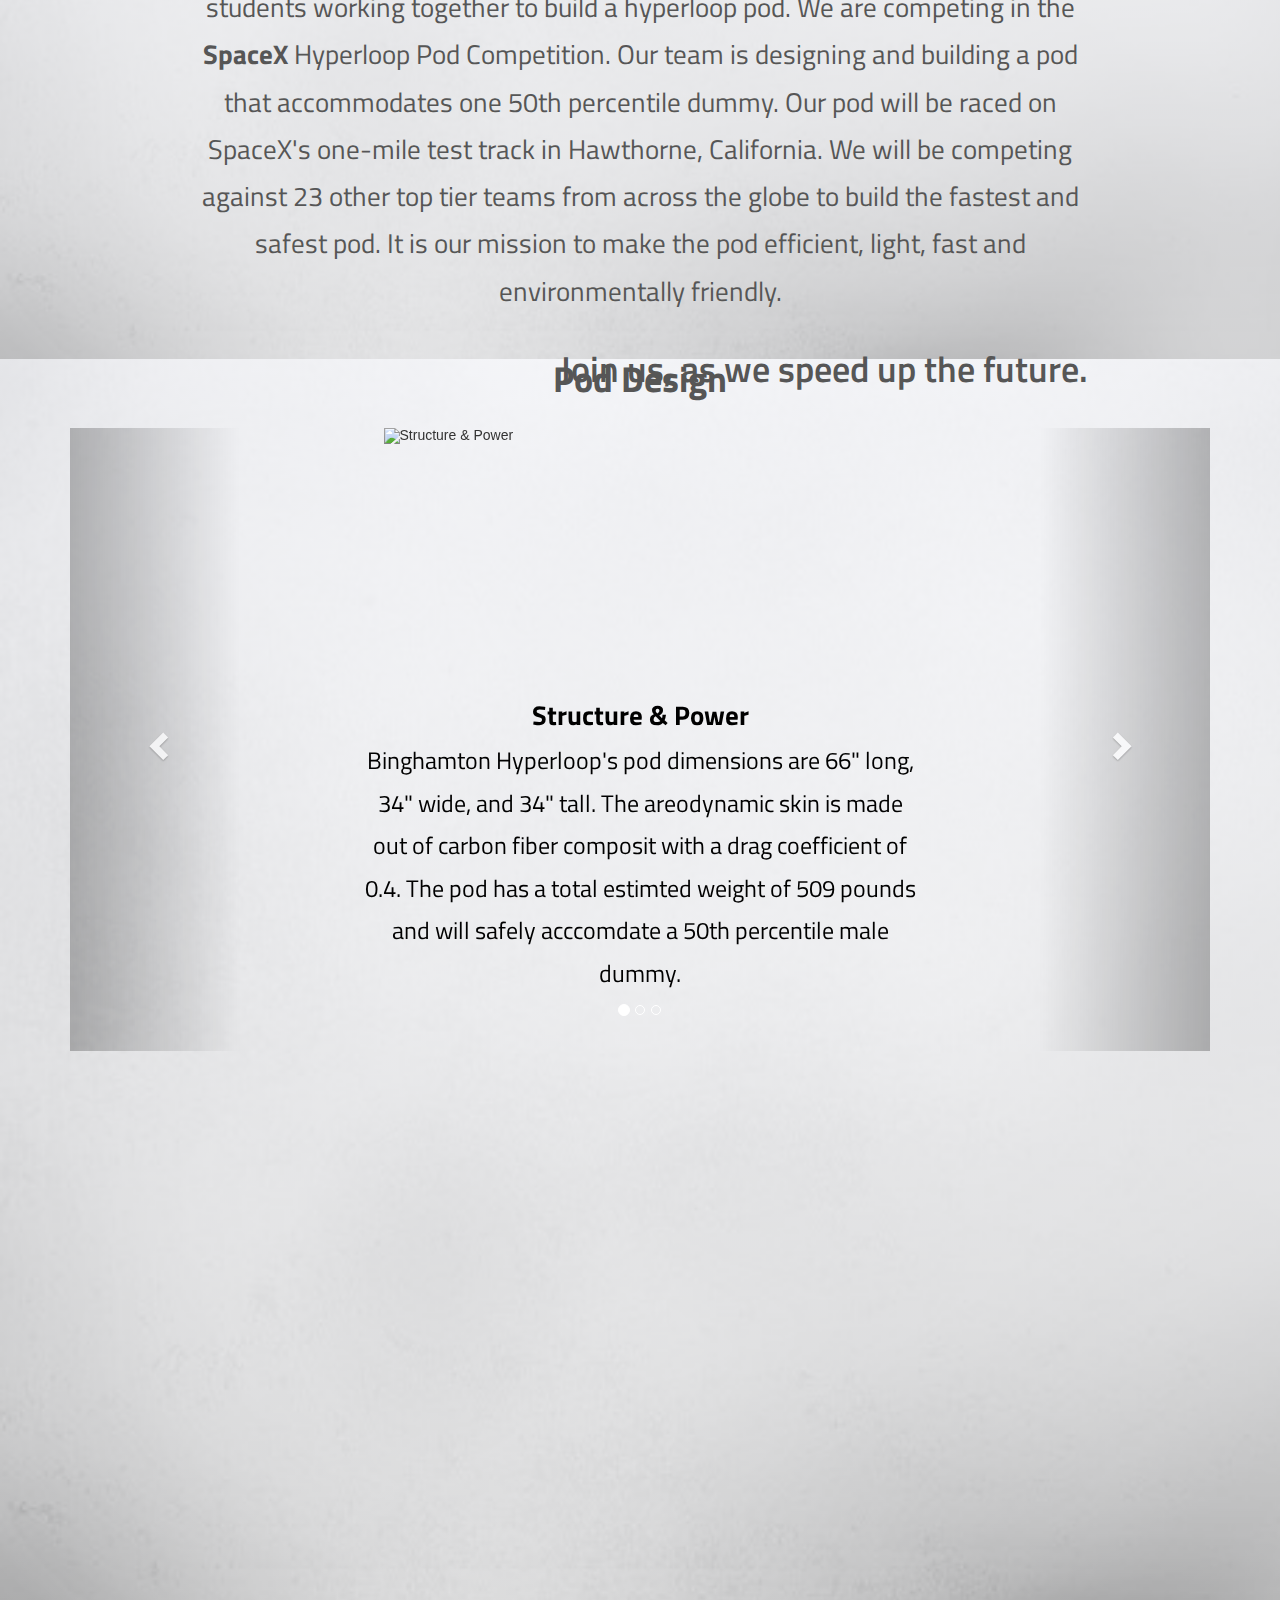
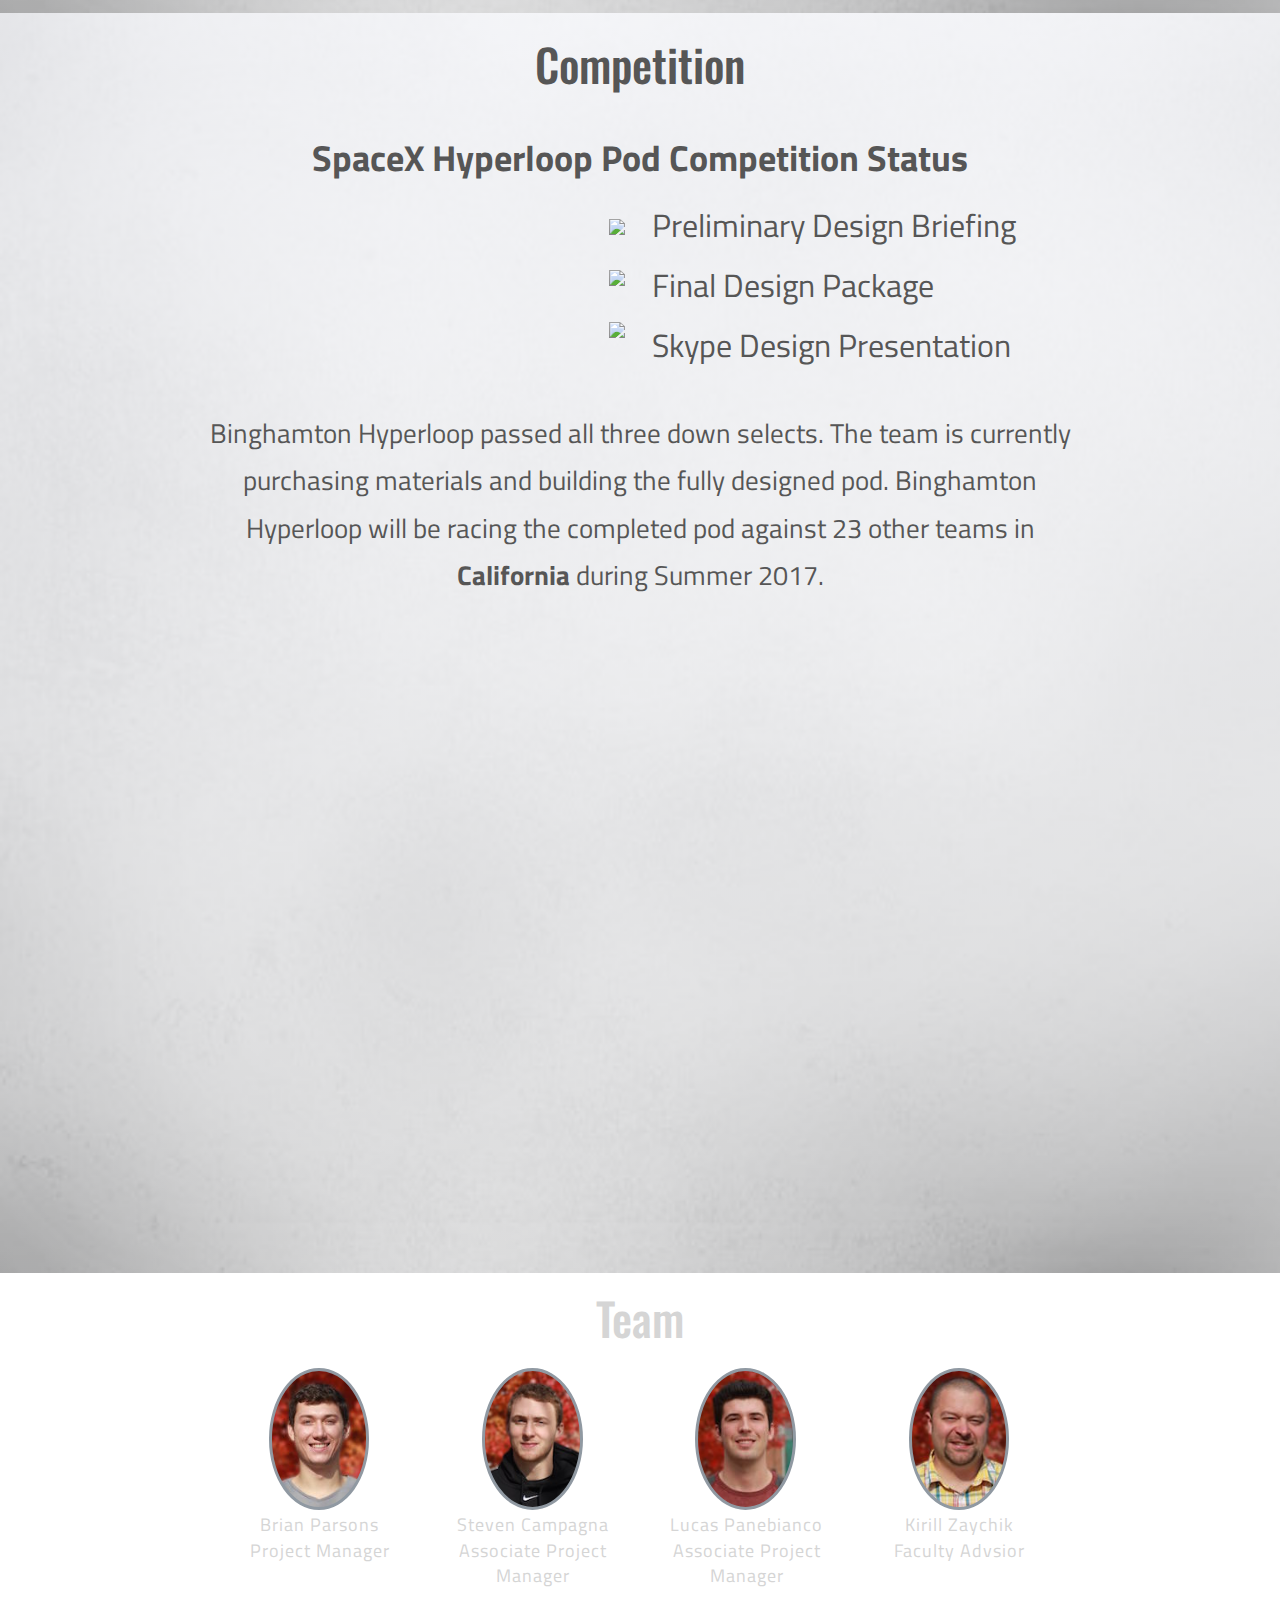
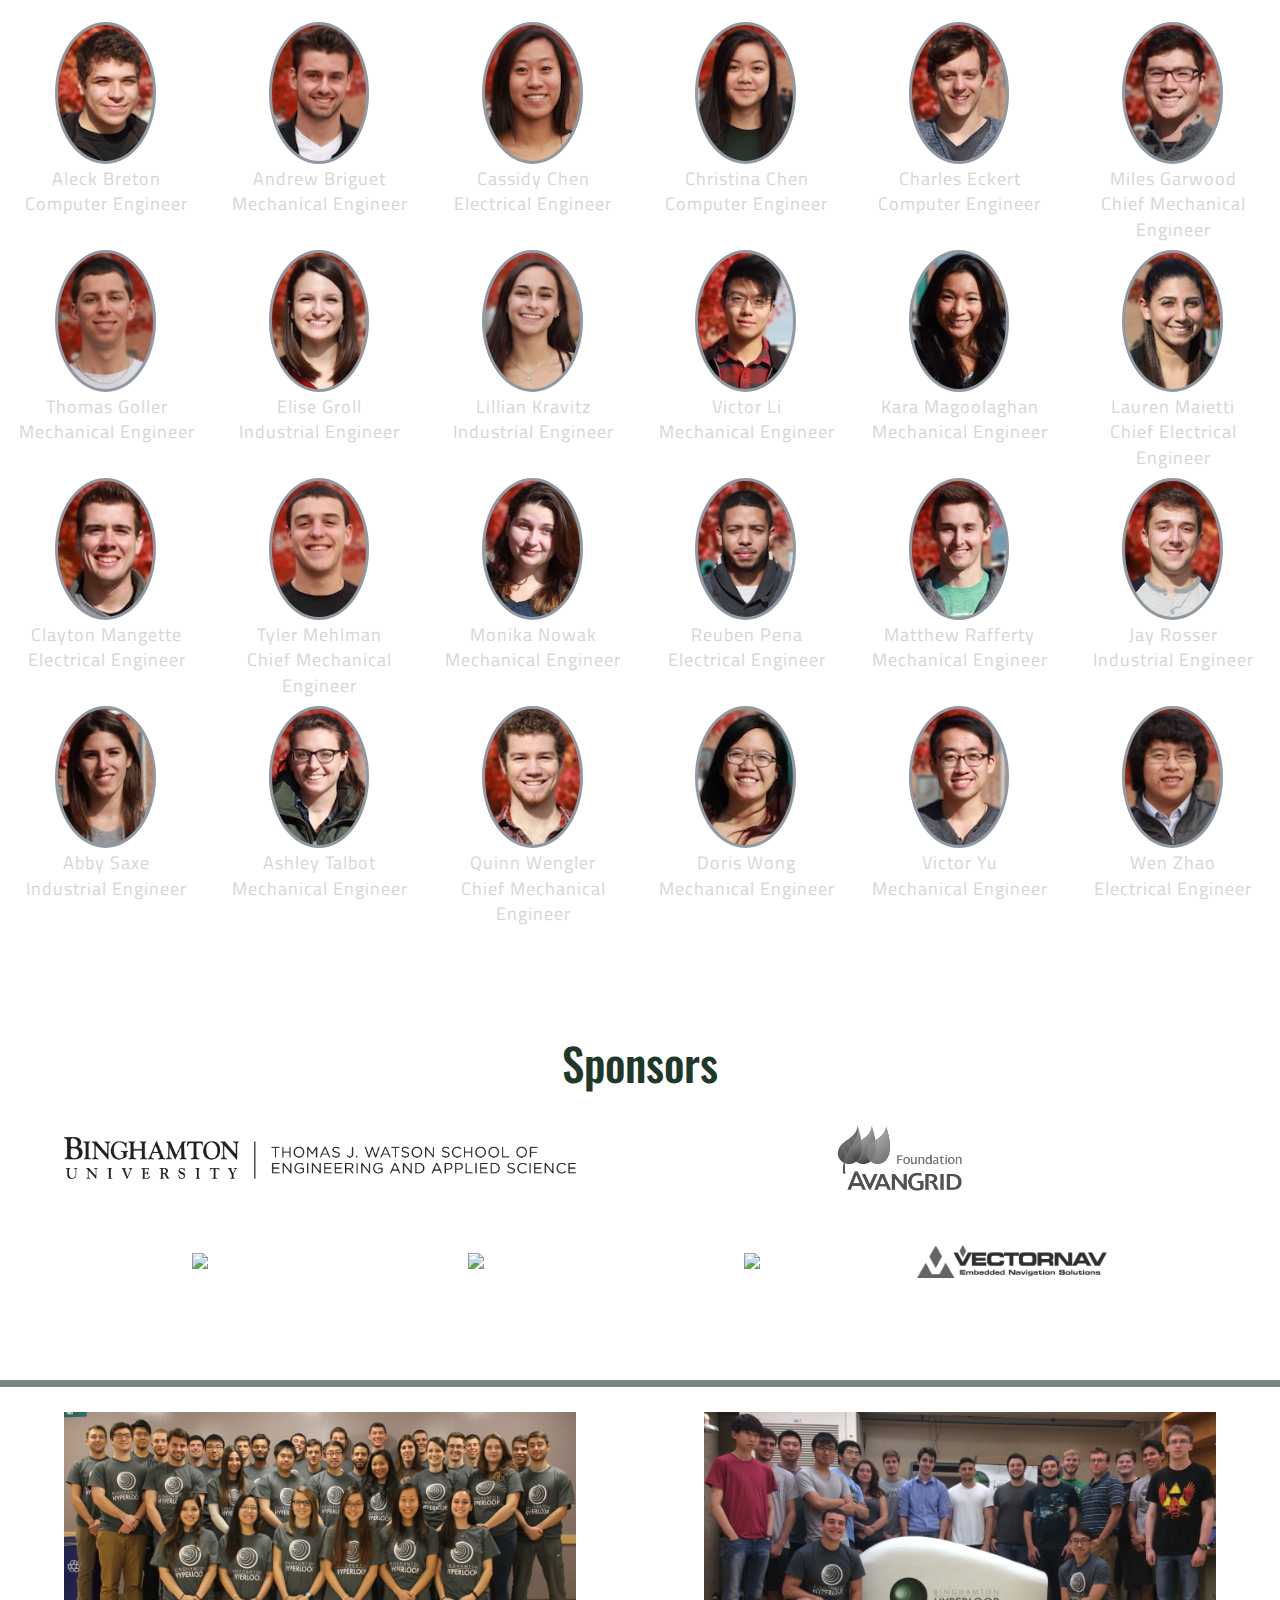
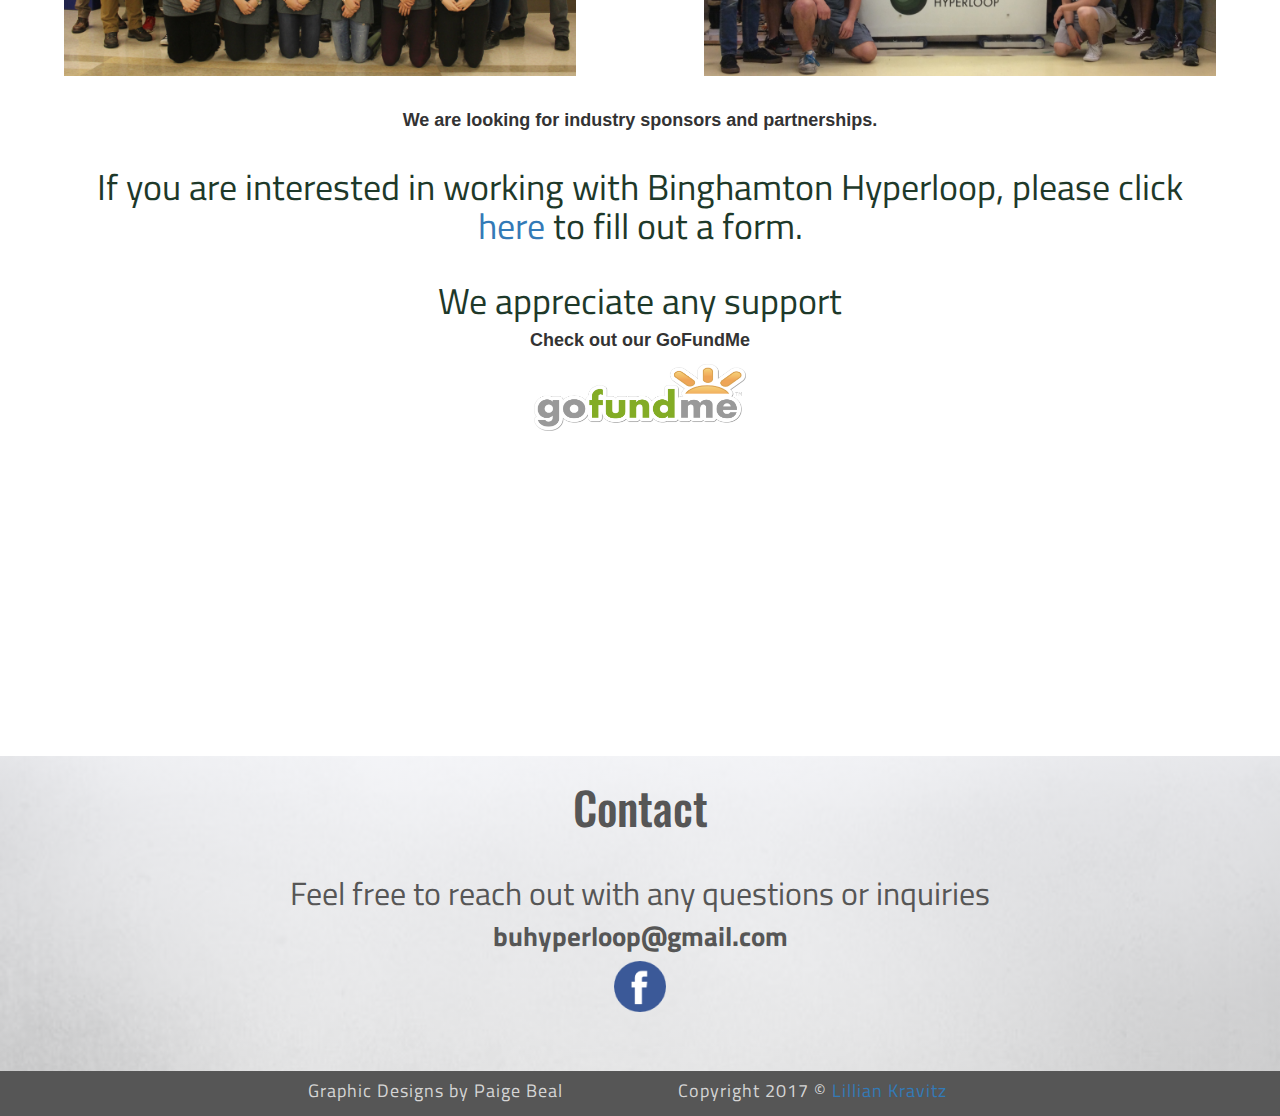
==== commit 0e5dbf2a: "Removed Emily" ====
--- a/index.html
+++ b/index.html
@@ -85,7 +85,7 @@
 
 	
 <!--POD DESIGN-->
-<a id = "Competition"></a>
+<!--<a id = "Competition"></a>-->
 <div class = "Competition">
 <h6><b>Pod Design</b></h6>
 
@@ -191,8 +191,8 @@
           <p>The pod’s stability and braking systems must be robust to ensure safe deceleration. To make sure the pod is safe, redundant braking systems will slow the pod from cruising speed. The pod will be equipped with two magnetic braking systems that will use passive linear eddy currents to slow the pod down from max cruising speed (220 mph) to the speed at which the conventional brakes can deploy (20 mph) when the pod lands.</p>
         </div>
       </div>
-    </div>
-<!--took out a div here-->
+	  </div>
+<!--took out 3 div here, put one back in-->
 
      <!-- Left and right controls -->
     <a class="left carousel-control" href="#myCarousel" role="button" data-slide="prev">
@@ -206,9 +206,9 @@
   </div>
 </div> 
 	</div>
-	<!--took out a div here, put it back in-->
+	<!--took out a div here-->
 <!-- COMPETITION -->
-<a id = "Competition"></a>
+<!--<a id = "Competition"></a>-->
 <div class = "Competition">
 	<h1>Competition</h1>
 	<h6><br><b>SpaceX Hyperloop Pod Competition Status</b></h6>
@@ -231,7 +231,7 @@
 <div class = "update">
 	<br>
 	<p>Binghamton Hyperloop passed all three down selects. The team is currently purchasing materials and building the fully designed pod. Binghamton Hyperloop will be racing the completed pod against 23 other teams in <b>California</b> during Summer 2017.</p>
-</div></div>
+</div></div></div>
 <!--<img src="PodStream5.png" id="PodSteam"></img>-->
 <!-- TEAM -->
 <a id = "Team"></a>
@@ -597,5 +597,5 @@
 <!-- FOOTER -->
 
 <div class = "Footer">
-	<p>Graphic Designs by Paige Beal &nbsp;&nbsp;&nbsp;&nbsp;&nbsp;&nbsp;&nbsp;&nbsp;&nbsp;&nbsp;&nbsp;&nbsp;&nbsp;&nbsp;&nbsp;&nbsp;&nbsp;&nbsp;&nbsp;&nbsp;&nbsp;&nbsp;Copyright 2017 &copy <a href="http://lilliankravitz.com/">Lillian Kravitz</a> & <a href="http://emilylakic.github.io/">Emily Lakic</a></p>
-</div>
+	<p>Graphic Designs by Paige Beal &nbsp;&nbsp;&nbsp;&nbsp;&nbsp;&nbsp;&nbsp;&nbsp;&nbsp;&nbsp;&nbsp;&nbsp;&nbsp;&nbsp;&nbsp;&nbsp;&nbsp;&nbsp;&nbsp;&nbsp;&nbsp;&nbsp;Copyright 2017 &copy <a href="http://lilliankravitz.com/">Lillian Kravitz</a></p>
+</div>
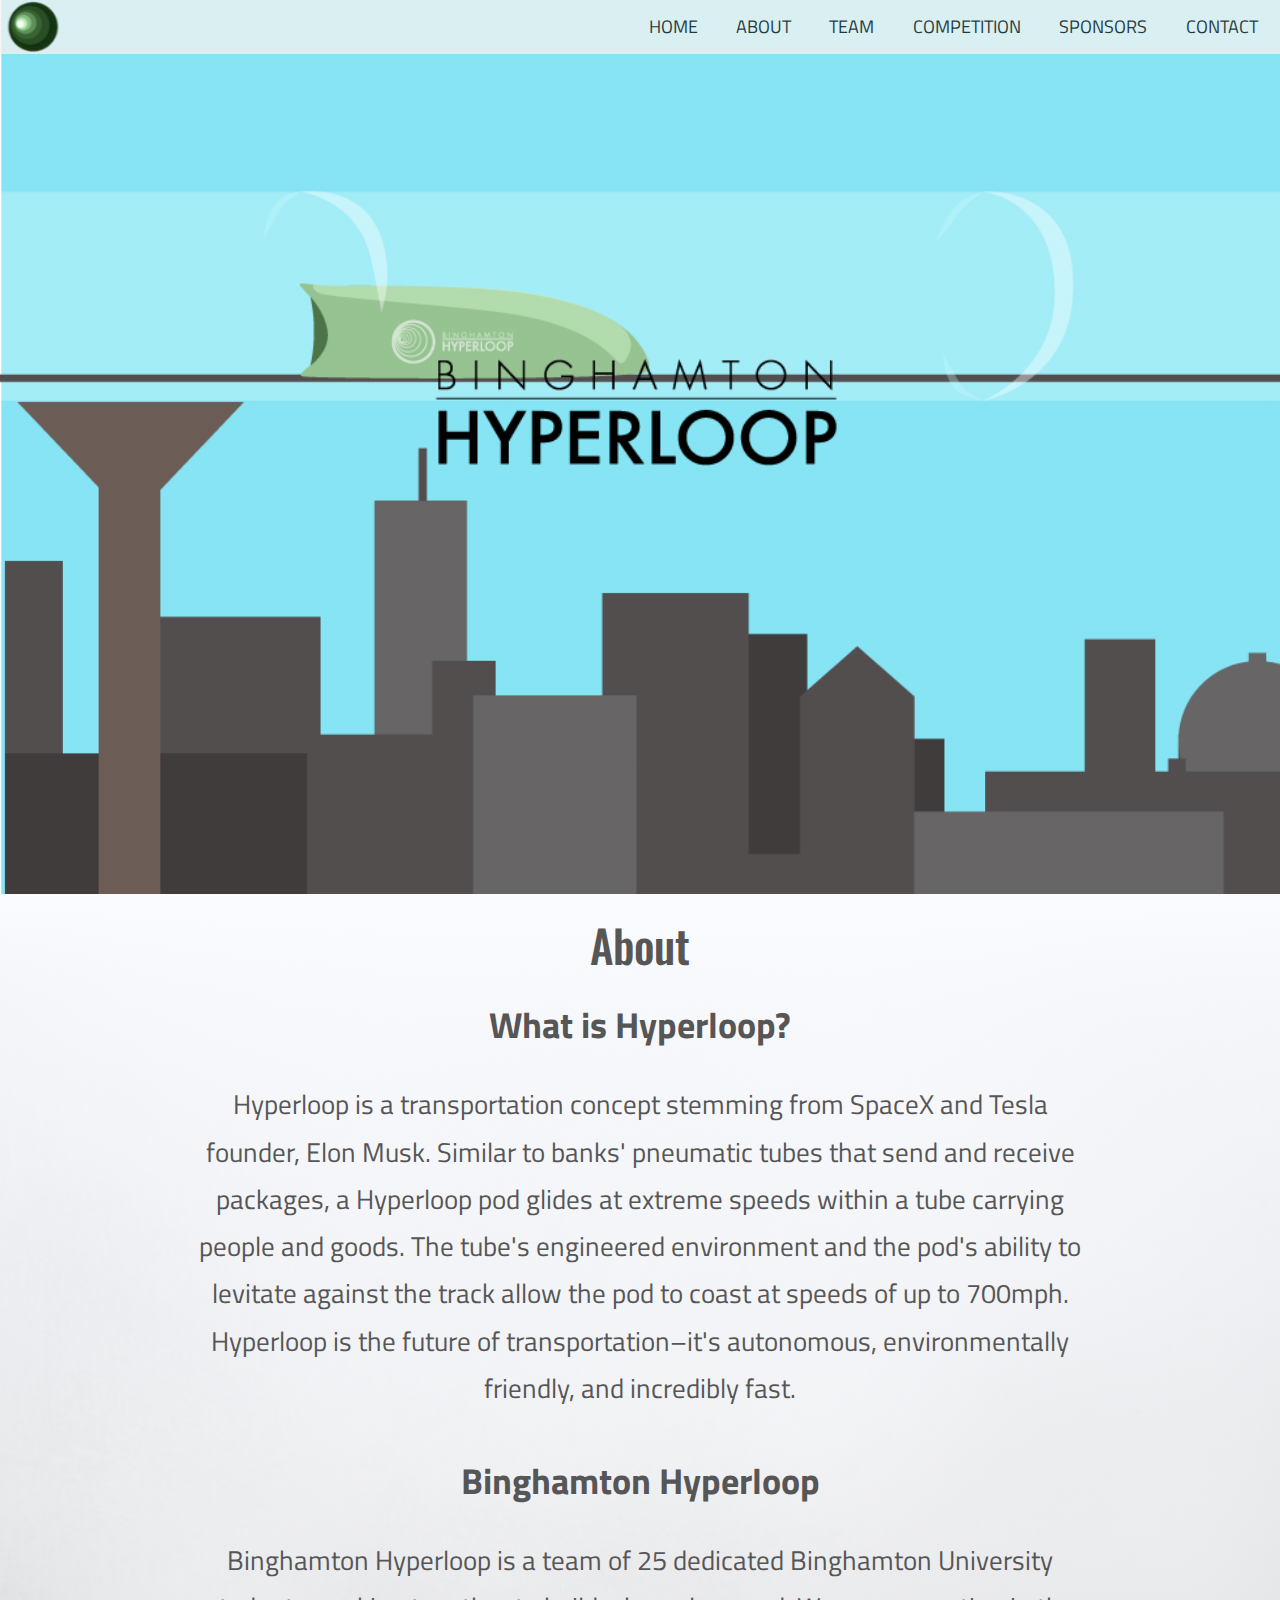
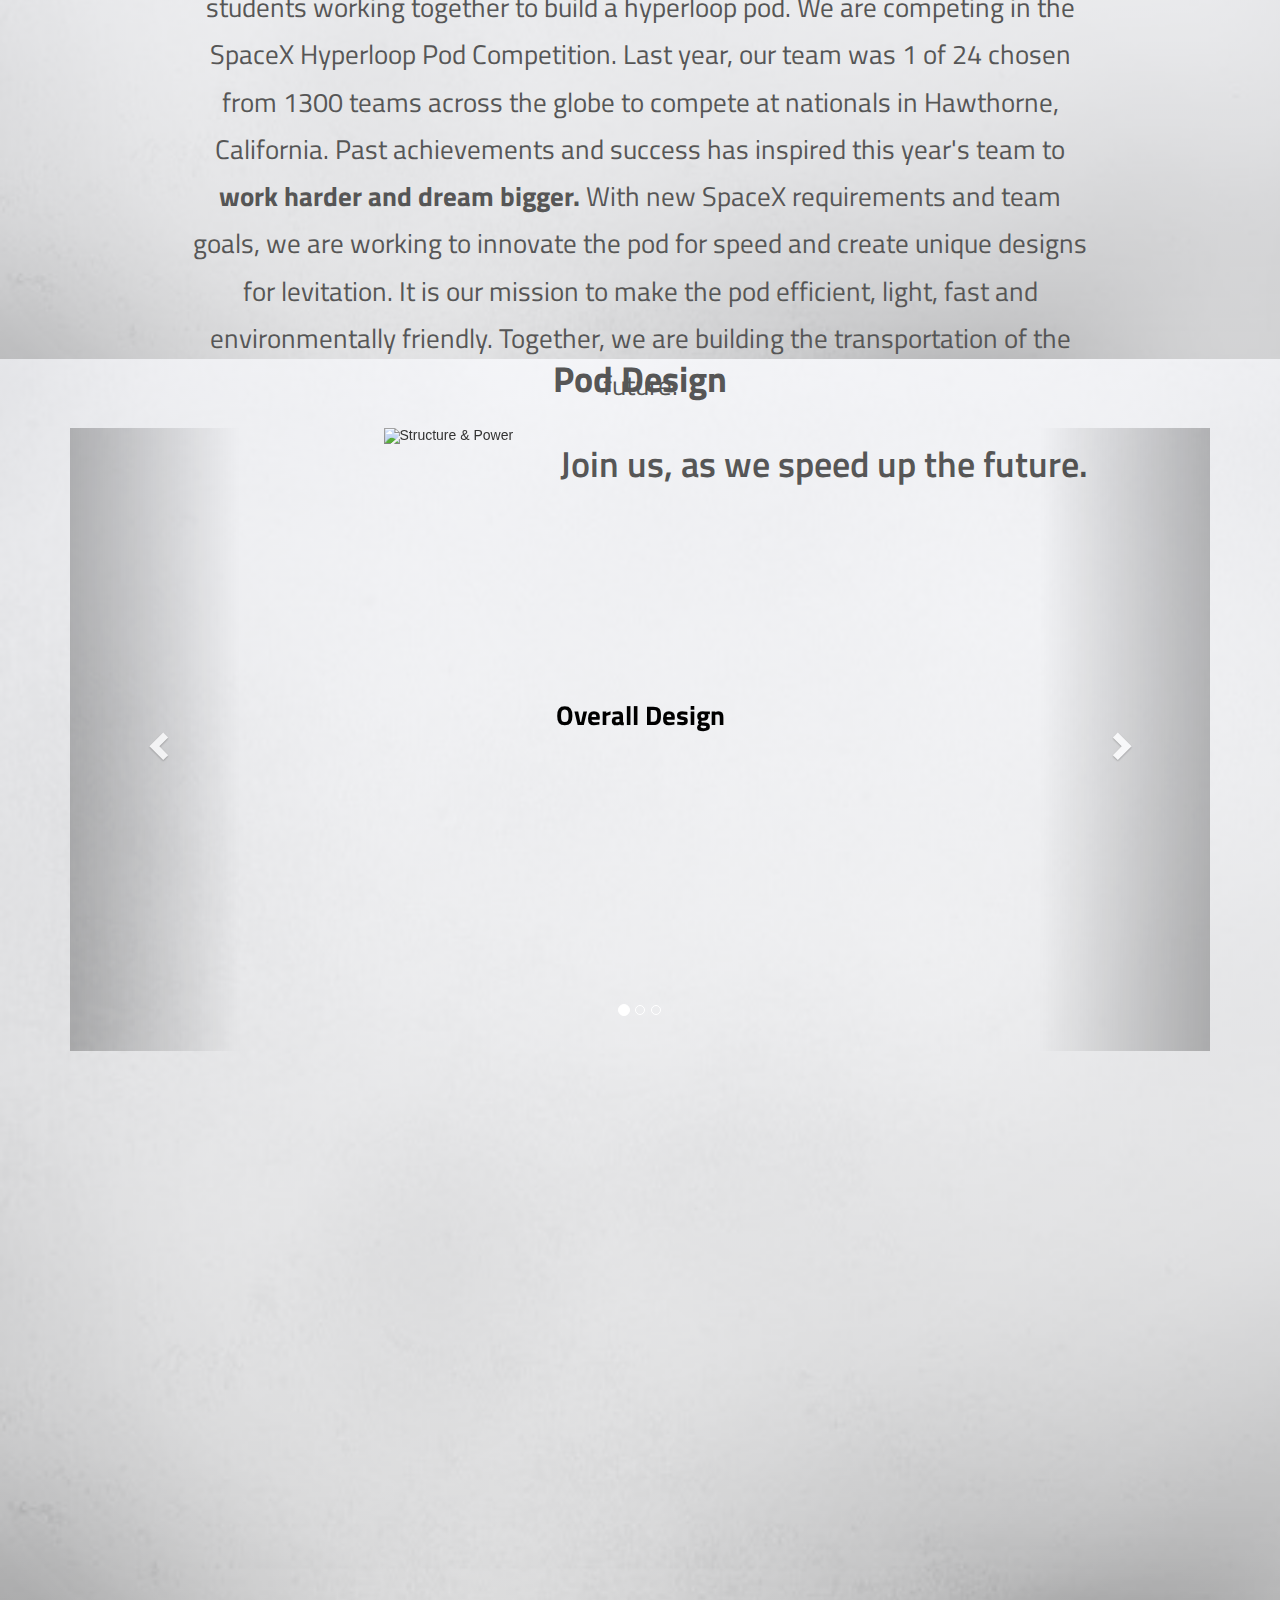
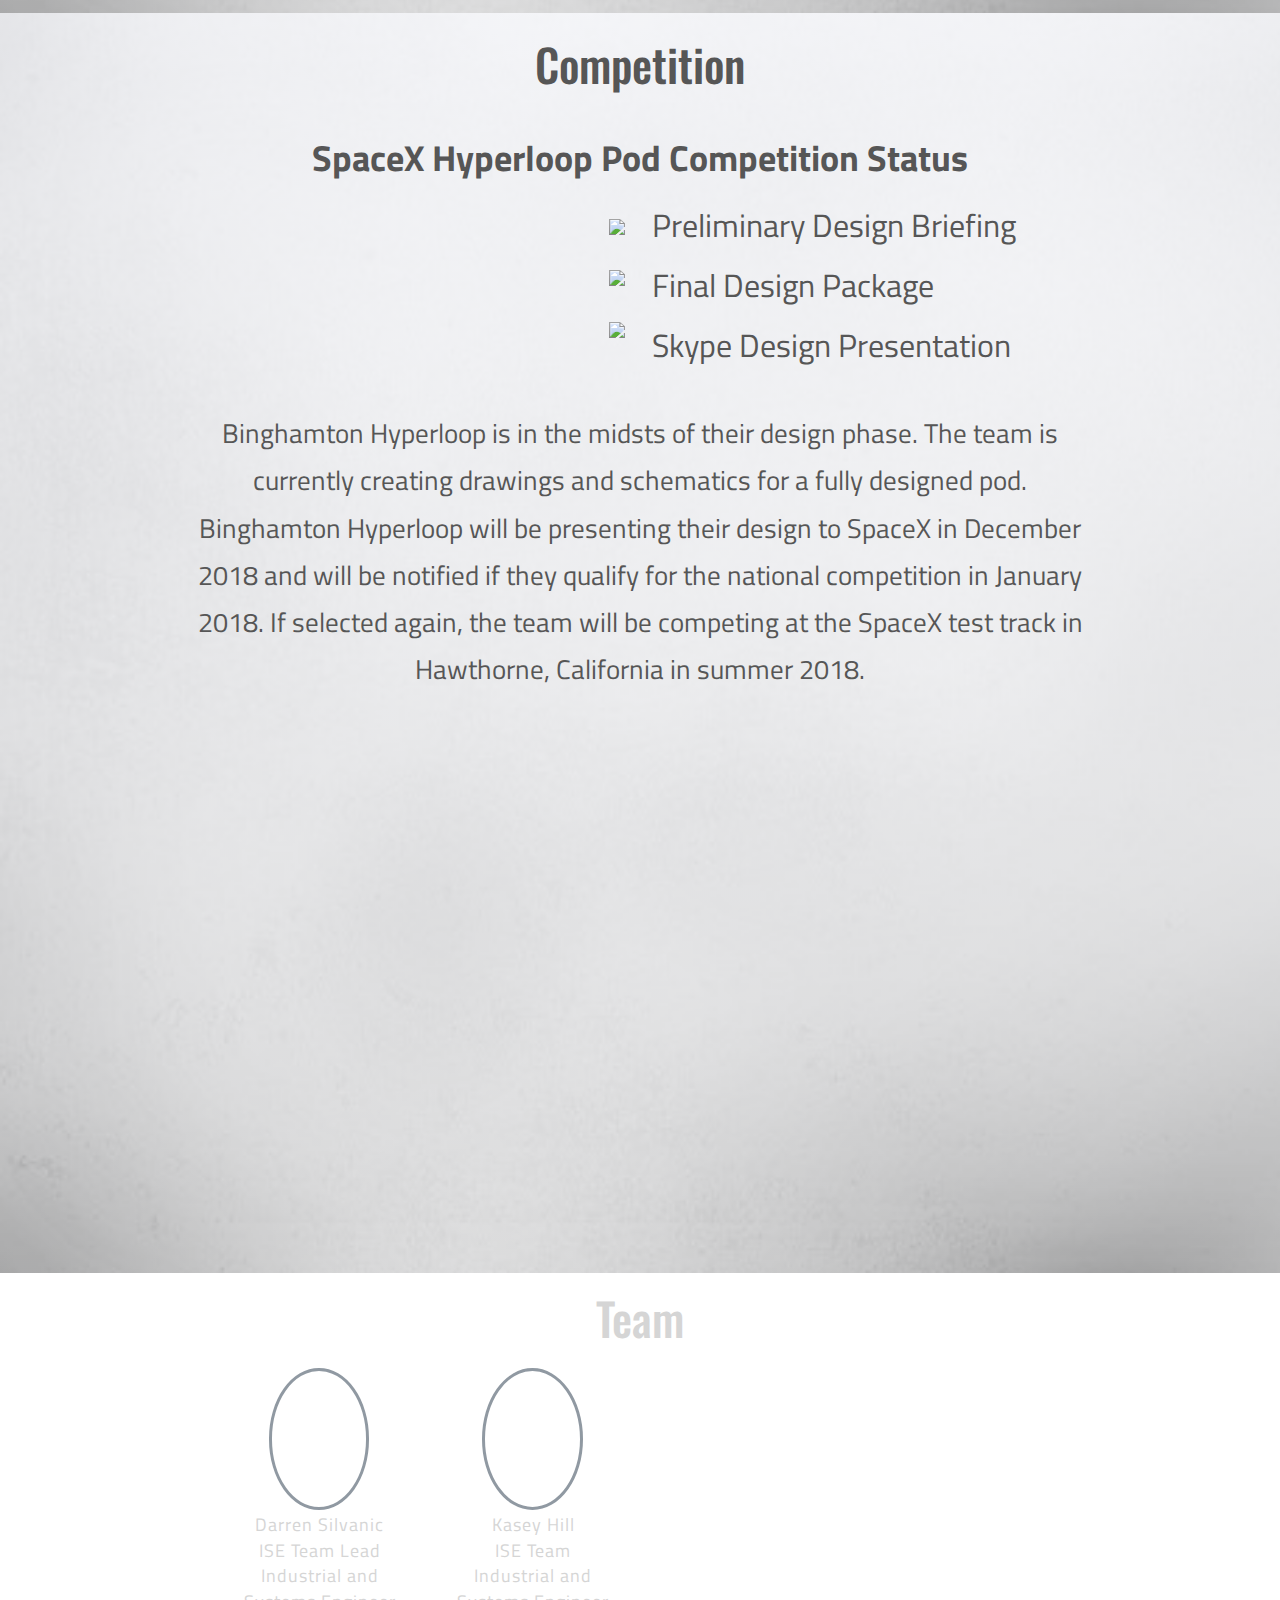
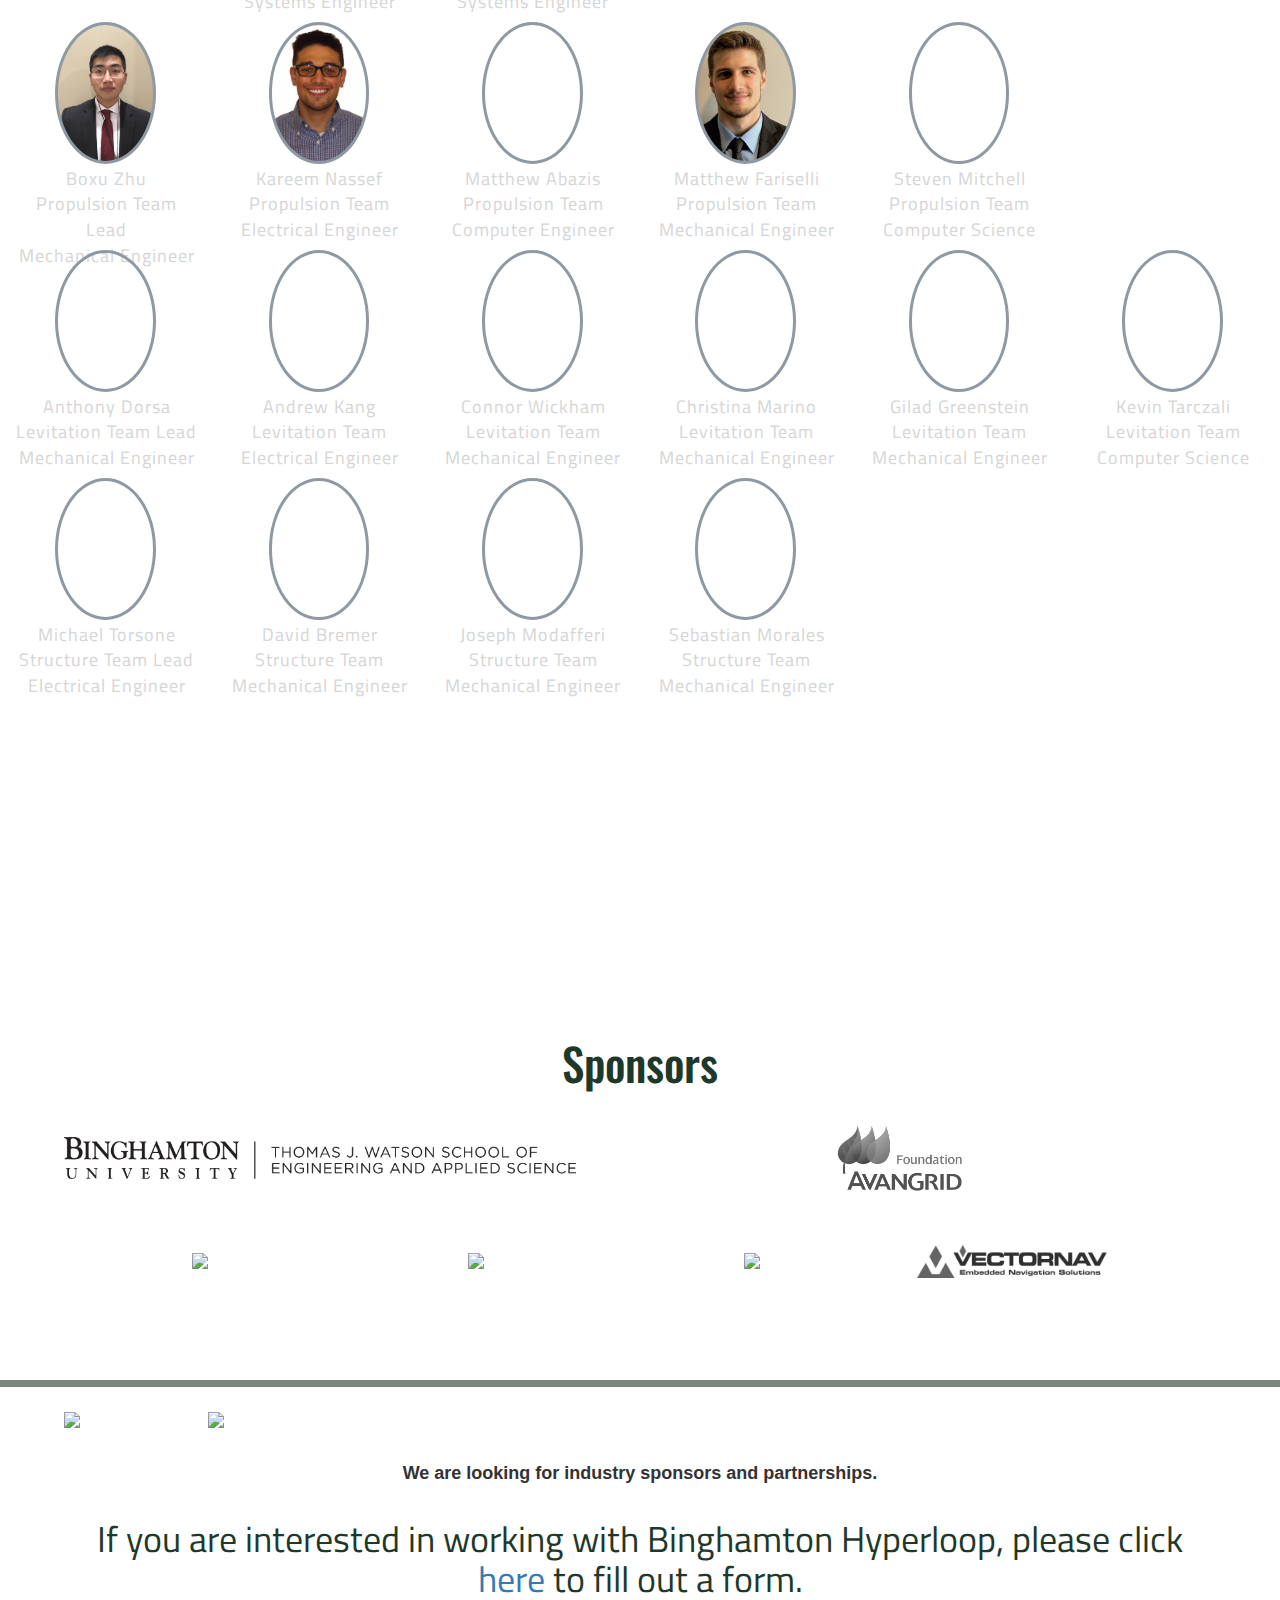
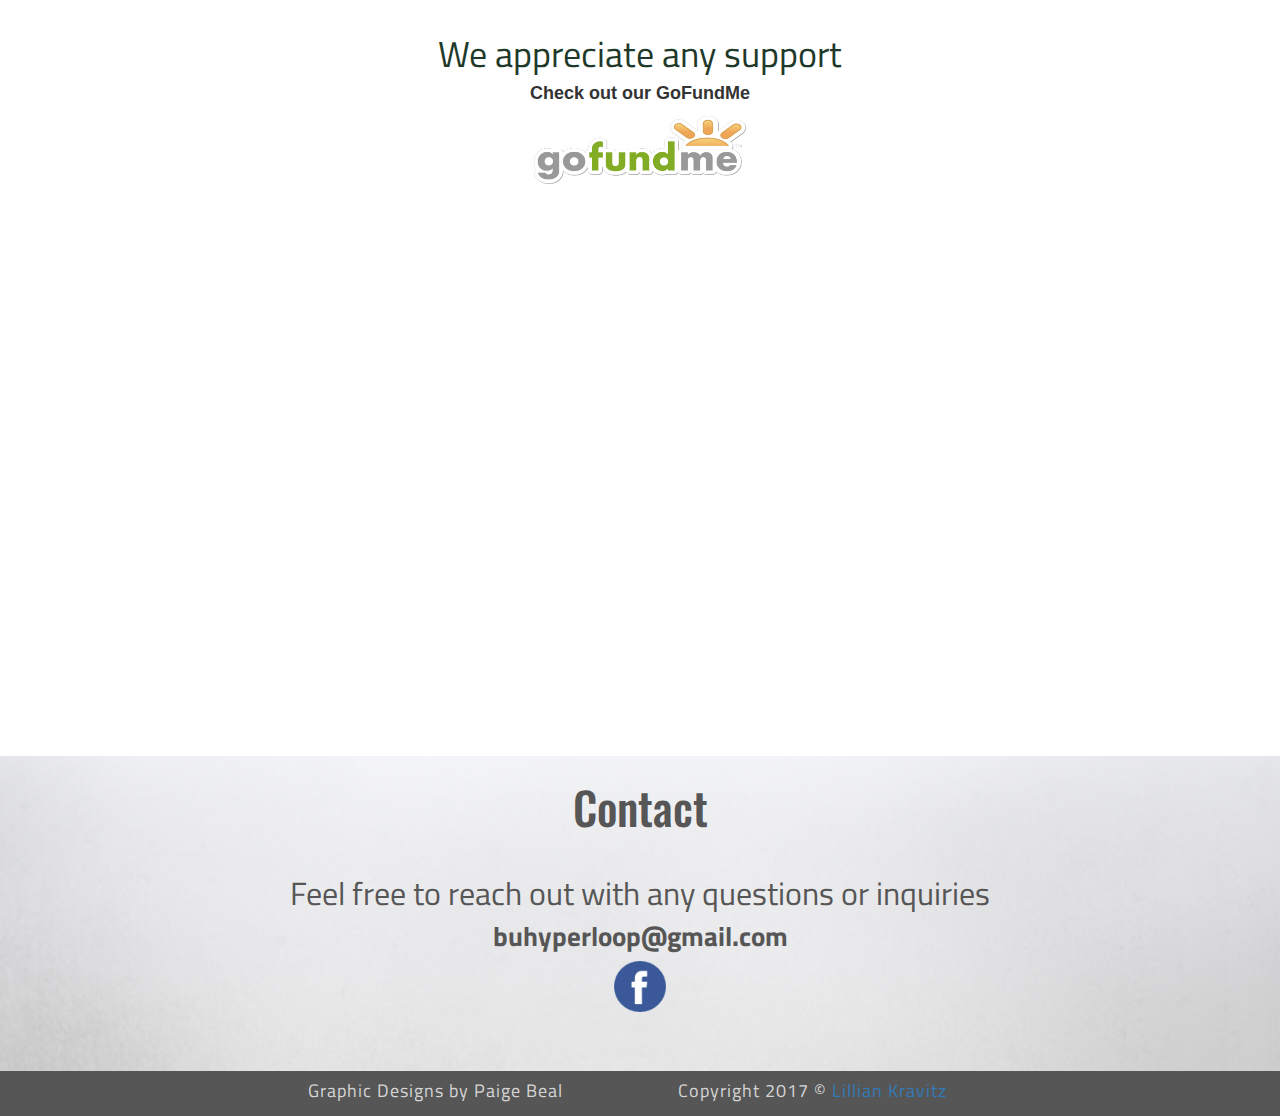
==== commit 18f80672: "Futher Edits to Images/Headers" ====
--- a/index.html
+++ b/index.html
@@ -1,7 +1,7 @@
 <!DOCTYPE html>
 <html lang="en">
 <head>
-	
+
 <meta charset="utf-8">
 <meta name="viewport" content="width=device-width, initial-scale=1">
 <link rel="stylesheet" href="http://maxcdn.bootstrapcdn.com/bootstrap/3.3.7/css/bootstrap.min.css">
@@ -28,13 +28,13 @@
 </script>
 
 <style>
-	.moveIBM { 
+	.moveIBM {
 		margin-left: 80px;
 	}
-	.movelockheed { 
+	.movelockheed {
 		margin-left: 150px;
 	}
-	.widthChange { 
+	.widthChange {
 		width: 70%;
 	}
 	#dimensions {
@@ -43,7 +43,7 @@
    	 padding: 2% 5%;
 	}
 </style>
-	
+
 </head>
 
 <link rel="stylesheet" type="text/css" href="BHyperloop.css"> <!--link to CSS-->
@@ -76,14 +76,13 @@
 <div class = "About">
 	<h1>About</h1>
 	<h6><b>What is Hyperloop?</b></h6>
-	<p>Hyperloop is a transportation concept stemming from SpaceX and Tesla founder, Elon Musk. Similar to banks' pneumatic tubes that send and receive packages, a Hyperloop pod glides at extreme speeds within a tube carrying people and goods. The tube's engineered environment and the pod's ability to levitate against the track allow the pod to coast at speeds of up to 700mph. Hyperloop is the future of transportation–it's autonomous, environmentally friendly, and incredibly fast.</p> 
+	<p>Hyperloop is a transportation concept stemming from SpaceX and Tesla founder, Elon Musk. Similar to banks' pneumatic tubes that send and receive packages, a Hyperloop pod glides at extreme speeds within a tube carrying people and goods. The tube's engineered environment and the pod's ability to levitate against the track allow the pod to coast at speeds of up to 700mph. Hyperloop is the future of transportation–it's autonomous, environmentally friendly, and incredibly fast.</p>
 	<h6><br><b>Binghamton Hyperloop</b></h6>
-	<p>Binghamton Hyperloop is a team of dedicated Binghamton University students working together to build a hyperloop pod. We are competing in the <b>SpaceX</b> Hyperloop Pod Competition. Our team is designing and building a pod that accommodates one 50th percentile dummy. Our pod will be raced on SpaceX's one-mile test track in Hawthorne, California. We will be competing against 23 other top tier teams from across the globe to build the fastest and safest pod. It is our mission to make the pod efficient, light, fast and environmentally friendly.</p>
-
-	<h5>Join us, as we speed up the future.</h5>
-</div>
-
-	
+	<p>Binghamton Hyperloop is a team of 25 dedicated Binghamton University students working together to build a hyperloop pod. We are competing in the SpaceX Hyperloop Pod Competition.  Last year, our team was 1 of 24 chosen from 1300 teams across the globe to compete at nationals in Hawthorne, California.  Past achievements and success has inspired this year's team to <b>work harder and dream bigger.</b>  With new SpaceX requirements and team goals, we are working to innovate the pod for speed and create unique designs for levitation.  It is our mission to make the pod efficient, light, fast and environmentally friendly.  Together, we are building the transportation of the future.</p>
+	<h5 text-align="center">Join us, as we speed up the future.</h5>
+</div>
+
+
 <!--POD DESIGN-->
 <!--<a id = "Competition"></a>-->
 <div class = "Competition">
@@ -167,28 +166,50 @@
     <!-- Wrapper for slides -->
     <div class="carousel-inner" role="listbox">
 
+			<div class="item active">
+				<div class="carousel-caption">
+          <h3><b>Overall Design</b></h3>
+        </div>
+        <img src="/2018Designs/overalldesign.png" alt="Structure & Power">
+      </div>
+
       <div class="item active">
-        <img src="PodPic1.png" alt="Structure & Power">
-        <div class="carousel-caption">
-          <h3><b>Structure & Power</b></h3>
-          <p>Binghamton Hyperloop's pod dimensions are 66" long, 34" wide, and 34" tall. The areodynamic skin is made out of carbon fiber composit with a drag coefficient of 0.4. The pod has a total estimted weight of 509 pounds and will safely acccomdate a 50th percentile male dummy. </p>
+        <img src="/2018Designs/primarybreakingsystem.png" alt="Primary Breaking System">
+        <div class="carousel-caption">
+          <h3><b>Primary Breaking System</b></h3>
+          <p>The pod uses an eddy current braking system as it’s primary method of deceleration. Once the pod reaches its braking phase a single actuator will move the four onboard braking magnets into position on either side of the tracks I beam. Eddy currents generated by the moving magnetic field will create a force opposite to the pods direction of movement.</p>
         </div>
       </div>
 
       <div class="item">
-        <img src="PodPic2.png" alt="Levitation">
-        <div class="carousel-caption">
-          <h3><b>Levitation</b></h3>
-          <p>The pod utilizes passive magnetic levitation. It consists of four skis on each corner of the pod, each equipped with a compartment of neodymium magnets arranged in Halbach arrays. Once the pod reaches 20 mph, it begins to levitate due to relative motion between the permanent magnets and the aluminum track. 
-</p>
-        </div>
-      </div>
-    
+        <img src="/2018Designs/frame.png" alt="Frame">
+        <div class="carousel-caption">
+          <h3><b>Frame</b></h3>
+          <p>The pod frame has been structured to accommodate the unique three wheel design employed by Binghamton Hyperloop. The steel tubing from which the pod will be constructed allows for a strong, lightweight design. </p>
+        </div>
+      </div>
+
       <div class="item">
-        <img src="PodPic4.png" alt="Braking">
-        <div class="carousel-caption">
-          <h3><b>Braking</b></h3>
-          <p>The pod’s stability and braking systems must be robust to ensure safe deceleration. To make sure the pod is safe, redundant braking systems will slow the pod from cruising speed. The pod will be equipped with two magnetic braking systems that will use passive linear eddy currents to slow the pod down from max cruising speed (220 mph) to the speed at which the conventional brakes can deploy (20 mph) when the pod lands.</p>
+        <img src="/2018Designs/propulsionsystem.png" alt="Propulsion System">
+        <div class="carousel-caption">
+          <h3><b>Propulsion System</b></h3>
+          <p>The pod utilizes a 100 kW in-wheel linear electric motor to accelerate the pod to 234 mph in under 14 seconds. The motor is fitted inside a solid rubber tire which is attached to the frame by two steel swing arms. The swing arms pivot about their frame connection points to allow for the rest of the pod to levitate once it reaches the required speed.</p>
+        </div>
+      </div>
+
+			<div class="item">
+        <img src="/2018Designs/levitationsystem.png" alt="Levitation System">
+        <div class="carousel-caption">
+          <h3><b>Levitation System</b></h3>
+          <p>The pod uses a passive magnetic levitation system. Once the pod reaches a predesignated speed it will actuate it’s onboard magnets a few millimeters above the aluminum subtrack. The movement of the magnetic field over the subtrack will create an opposing magnetic force that exerts lift on the pod.</p>
+        </div>
+      </div>
+
+			<div class="item">
+        <img src="/2018Designs/batterysystem.png" alt="Battery System">
+        <div class="carousel-caption">
+          <h3><b>Battery System</b></h3>
+          <p>The pod is powered by two separate battery systems. A 704V Li-ion battery composed of 220 cells arranged in series used to power the primary motor, and a second 12.8V Li-ion battery composed of 4 cells in series that will power the control circuitry and secondary actuators.</p>
         </div>
       </div>
 	  </div>
@@ -204,7 +225,7 @@
       <span class="sr-only">Next</span>
     </a>
   </div>
-</div> 
+</div>
 	</div>
 	<!--took out a div here-->
 <!-- COMPETITION -->
@@ -216,8 +237,8 @@
 	<div class = "col-xs-6">
 		<ul class = "checkMarks" id = "checkMarks">
 			<li><img src = "checkmark-outline.png"></img></li>
-			<li><img src = "checkmark-outline.png"></img></li>
-			<li><img src = "checkmark-outline.png"></img></li>
+			<li><img src = "clock.png"></img></li>
+			<li><img src = "clock.png"></img></li>
 		</ul>
 	</div>
 	<div class = "col-xs-6" id = "stones">
@@ -230,122 +251,104 @@
 </div>
 <div class = "update">
 	<br>
-	<p>Binghamton Hyperloop passed all three down selects. The team is currently purchasing materials and building the fully designed pod. Binghamton Hyperloop will be racing the completed pod against 23 other teams in <b>California</b> during Summer 2017.</p>
+	<p>Binghamton Hyperloop is in the midsts of their design phase.  The team is currently creating drawings and schematics for a fully designed pod.  Binghamton Hyperloop will be presenting their design to SpaceX in December 2018 and will be notified if they qualify for the national competition in January 2018.  If selected again, the team will be competing at the SpaceX test track in Hawthorne, California in summer 2018.</p>
 </div></div></div>
 <!--<img src="PodStream5.png" id="PodSteam"></img>-->
 <!-- TEAM -->
 <a id = "Team"></a>
 <div class = "Team">
 	<h1>Team</h1>
-	
+
 	<!-- TOP ROW -->
 	<div class = "toprow">
 	<div class="col-xs-2">
 	</div>
 	<div class="col-xs-2">
-		<a href = "https://www.linkedin.com/in/brian-parsons-37417a128" target="_blank"><div class = "headshot" id="Brian">
-		</div></a>
-		<p>Brian Parsons<br>Project Manager</p>
-	</div>
-
-	<div class="col-xs-2">
-		<a href = "https://www.linkedin.com/in/steven-campagna-bb9b20102" target="_blank"><div class = "headshot" id="Steve">
-		</div></a>
-		<p>Steven Campagna<br>Associate Project Manager</p>
-	</div>
-
-	<div class="col-xs-2">
-		<a href = "https://www.linkedin.com/in/lucas-panebianco-062a50102" target="_blank"><div class = "headshot" id="Lucas">
-		</div></a>
-		<p>Lucas Panebianco<br>Associate Project Manager</p>
-	</div>
-
-	<div class="col-xs-2">
-		<a href = "https://www.linkedin.com/in/kirill-zaychik-916b967b" target="_blank"><div class = "headshot" id="Kirill">
-		</div></a>
-		<p>Kirill Zaychik<br>Faculty Advsior</p>
-	</div>
-	<div class="col-xs-2">
-	</div>
-</div>
-	
+		<a href = "https://www.linkedin.com/in/darren-silvanic" target="_blank"><div class = "headshot" id="Darren">
+		</div></a>
+		<p>Darren Silvanic<br>ISE Team Lead<br>Industrial and Systems Engineer</p>
+	</div>
+
+	<div class="col-xs-2">
+		<a href = "https://www.linkedin.com/in/kasey-hill-a400a4b5/" target="_blank"><div class = "headshot" id="Kasey">
+		</div></a>
+		<p>Kasey Hill<br>ISE Team<br>Industrial and Systems Engineer</p>
+	</div>
+
+</div>
+
 <!-- SECOND ROW -->
 
 <div class = "secondrow">
 <div class="col-xs-2">
-	<a href = "https://www.linkedin.com/in/aleck-breton-125138106" target="_blank"><div class = "headshot" id="Aleck">
+	<a href = "https://www.linkedin.com/in/boxu-zhu-902b60106/" target="_blank"><div class = "headshot" id="Boxu">
 	</div></a>
-	<p>Aleck Breton<br>Computer Engineer</p>
+	<p>Boxu Zhu<br>Propulsion Team Lead<br>Mechanical Engineer</p>
 </div>
 
 <div class="col-xs-2">
-	<a href = "https://www.linkedin.com/in/andrew-briguet-06030ab1" target="_blank"><div class = "headshot" id="Andy">
+	<a href = "https://www.linkedin.com/in/kareem-nassef-21b7b6137/" target="_blank"><div class = "headshot" id="Kareem">
 	</div></a>
-	<p>Andrew Briguet<br>Mechanical Engineer</p>
+	<p>Kareem Nassef<br>Propulsion Team<br>Electrical Engineer</p>
 </div>
 
 <div class="col-xs-2">
-	<a href = "https://www.linkedin.com/in/cassidychen29" target="_blank"><div class = "headshot" id="Cassidy">
+	<div class = "headshot" id="MattA">
+	</div>
+	<p>Matthew Abazis<br>Propulsion Team<br>Computer Engineer</p>
+</div>
+
+<div class="col-xs-2">
+	<a href = "https://www.linkedin.com/in/matt-fariselli/ " target="_blank"><div class = "headshot" id="MattF">
 	</div></a>
-	<p>Cassidy Chen<br>Electrical Engineer</p>
+	<p>Matthew Fariselli<br>Propulsion Team<br>Mechanical Engineer</p>
 </div>
 
 <div class="col-xs-2">
-	<a href = "https://www.linkedin.com/in/christina-chen-99322757" target="_blank"><div class = "headshot" id="Christina">
+	<a href = "https://www.linkedin.com/in/steven-mitchell/ " target="_blank"><div class = "headshot" id="Steve">
 	</div></a>
-	<p>Christina Chen<br>Computer Engineer</p>
-</div>
-
-<div class="col-xs-2">
-	<a href = "https://www.linkedin.com/in/charles-eckert-385927109" target="_blank"><div class = "headshot" id="Charlie">
-	</div></a>
-	<p>Charles Eckert<br>Computer Engineer</p>
-</div>
-
-<div class="col-xs-2">
-	<a href = "https://www.linkedin.com/in/milesgarwood" target="_blank"><div class = "headshot" id="Miles">
-	</div></a>
-	<p>Miles Garwood<br>Chief Mechanical Engineer</p>
-</div>
+	<p>Steven Mitchell<br>Propulsion Team<br>Computer Science</p>
+</div>
+
 </div>
 
 <!-- THIRD ROW -->
 
 <div class = "thirdrow">
 	<div class="col-xs-2">
-		<a href = "https://www.linkedin.com/in/thomasgoller" target="_blank"><div class = "headshot" id="Tom">
-		</div></a>
-		<p>Thomas Goller<br>Mechanical Engineer</p>
-	</div>
-
-	<div class="col-xs-2">
-		<a href = "https://www.linkedin.com/in/elise-groll-7b325792" target="_blank"><div class = "headshot" id="Elise">
-		</div></a>
-		<p>Elise Groll<br>Industrial Engineer</p>
-	</div>
-
-	<div class="col-xs-2">
-		<a href = "https://www.linkedin.com/in/lillian-kravitz-809195106" target="_blank"><div class = "headshot" id="Lillian"> 
-		</div></a>
-		<p>Lillian Kravitz<br>Industrial Engineer</p>
-	</div>
-
-	<div class="col-xs-2">
-		<a href = "https://www.linkedin.com/in/victor-li-a755b2113" target="_blank"><div class = "headshot" id="VictorLi">
-		</div></a>
-		<p>Victor Li<br>Mechanical Engineer</p>
-	</div>
-
-	<div class="col-xs-2">
-		<a href = "https://www.linkedin.com/in/kara-magoolaghan-21670383" target="_blank"><div class = "headshot" id="Kara">
-		</div></a>
-		<p>Kara Magoolaghan<br>Mechanical Engineer</p>
-	</div>
-
-	<div class="col-xs-2">
-		<a href = "https://www.linkedin.com/in/lauren-maietti-49aa1a91" target="_blank"><div class = "headshot" id="Lauren">
-		</div></a>
-		<p>Lauren Maietti<br>Chief Electrical Engineer</p>
+		<a href = "https://www.linkedin.com/in/anthony-dorsa-7b72b3127/" target="_blank"><div class = "headshot" id="Anthony">
+		</div></a>
+		<p>Anthony Dorsa<br>Levitation Team Lead<br>Mechanical Engineer</p>
+	</div>
+
+	<div class="col-xs-2">
+		<a href = "https://www.linkedin.com/in/andrew-kang-917997a3/" target="_blank"><div class = "headshot" id="Andrew">
+		</div></a>
+		<p>Andrew Kang<br>Levitation Team<br>Electrical Engineer</p>
+	</div>
+
+	<div class="col-xs-2">
+		<a href = "https://www.linkedin.com/in/connor-wickham/" target="_blank"><div class = "headshot" id="Connor">
+		</div></a>
+		<p>Connor Wickham<br>Levitation Team<br>Mechanical Engineer</p>
+	</div>
+
+	<div class="col-xs-2">
+		<a href = "https://www.linkedin.com/in/christina-marino-270023154/" target="_blank"><div class = "headshot" id="Christina">
+		</div></a>
+		<p>Christina Marino<br>Levitation Team<br>Mechanical Engineer</p>
+	</div>
+
+	<div class="col-xs-2">
+		<a href = "https://www.linkedin.com/in/gilad-greenstein-492239b4" target="_blank"><div class = "headshot" id="Gilad">
+		</div></a>
+		<p>Gilad Greenstein<br>Levitation Team<br>Mechanical Engineer</p>
+	</div>
+
+	<div class="col-xs-2">
+		<a href = "https://www.linkedin.com/in/kevin-tarczali-7826b9126" target="_blank"><div class = "headshot" id="Kevin">
+		</div></a>
+		<p>Kevin Tarczali<br>Levitation Team<br>Computer Science</p>
 	</div>
 </div>
 
@@ -353,45 +356,34 @@
 
 <div class = "fourthrow">
 	<div class="col-xs-2">
-		<a href = "https://www.linkedin.com/in/clayton-mangette-33529095" target="_blank"><div class = "headshot" id="Clay">
-		</div></a>
-		<p>Clayton Mangette<br>Electrical Engineer</p>
-	</div>
-
-	<div class="col-xs-2">
-		<a href = "https://www.linkedin.com/in/tylermehlman" target="_blank"><div class = "headshot" id="Tyler">
-		</div></a>
-		<p>Tyler Mehlman<br>Chief Mechanical Engineer</p>
-	</div>
-
-	<div class="col-xs-2">
-		<div class = "headshot" id="Monika">
-		</div>
-		<p>Monika Nowak<br>Mechanical Engineer</p>
-	</div>
-
-	<div class="col-xs-2">
-		<a href = "https://www.linkedin.com/in/reuben-pena-842715a5" target="_blank"><div class = "headshot" id="Reuben">
-		</div></a>
-		<p>Reuben Pena<br>Electrical Engineer</p>
-	</div>
-
-	<div class="col-xs-2">
-		<a href = "https://www.linkedin.com/in/matthew-rafferty-1a518a106" target="_blank"><div class = "headshot" id="Matt">
-		</div></a>
-		<p>Matthew Rafferty<br>Mechanical Engineer</p>
-	</div>
-
-	<div class="col-xs-2">
-		<a href = "https://www.linkedin.com/in/jay-rosser-855287b9" target="_blank"><div class = "headshot" id="Jay">
-		</div></a>
-		<p>Jay Rosser<br>Industrial Engineer</p>
+		<a href = "https://www.linkedin.com/in/michael-torsone" target="_blank"><div class = "headshot" id="Mike">
+		</div></a>
+		<p>Michael Torsone<br>Structure Team Lead<br>Electrical Engineer</p>
+	</div>
+
+	<div class="col-xs-2">
+		<a href = "https://www.linkedin.com/in/david-bremer-949aa6103/" target="_blank"><div class = "headshot" id="David">
+		</div></a>
+		<p>David Bremer<br>Structure Team<br>Mechanical Engineer</p>
+	</div>
+
+	<div class="col-xs-2">
+		<a href = "https://www.linkedin.com/in/joseph-modafferi-b21788125/" target="_blank"><div class = "headshot" id="Joseph">
+		</div></a>
+		<p>Joseph Modafferi<br>Structure Team<br>Mechanical Engineer</p>
+	</div>
+
+	<div class="col-xs-2">
+		<a href = "https://www.linkedin.com/in/sebastian-morales-917482b4" target="_blank"><div class = "headshot" id="Sebastian">
+		</div></a>
+		<p>Sebastian Morales<br>Structure Team<br>Mechanical Engineer</p>
 	</div>
 </div>
 
 <!-- FIFTH ROW -->
-
-<div class = "fifthrow">
+<!--Currently no need for fifth row -->
+
+<!-- <div class = "fifthrow">
 	<div class="col-xs-2">
 		<a href = "https://www.linkedin.com/in/abby-saxe-15138886" target="_blank"><div class = "headshot" id="Abby">
 		</div></a>
@@ -427,7 +419,7 @@
 		</div></a>
 		<p>Wen Zhao<br>Electrical Engineer</p>
 	</div>
-</div>
+</div> -->
 
 </div>
 <!--<h6><b>Pod Design</b></h6>
@@ -522,11 +514,11 @@
         <img src="PodPic2.png" alt="Levitation">
         <div class="carousel-caption">
           <h3><b>Levitation</b></h3>
-          <p>The pod utilizes passive magnetic levitation. Its design consists of four skis on each corner of the pod, each equipped with a compartment of neodymium magnets arranged in Halbach arrays. Once the pod reaches 20 mph, it will begin to levitate due to relative motion between the permanent magnets and the aluminum track. 
+          <p>The pod utilizes passive magnetic levitation. Its design consists of four skis on each corner of the pod, each equipped with a compartment of neodymium magnets arranged in Halbach arrays. Once the pod reaches 20 mph, it will begin to levitate due to relative motion between the permanent magnets and the aluminum track.
 </p>
         </div>
       </div>
-    
+
       <div class="item">
         <img src="PodPic4.png" alt="Braking">
         <div class="carousel-caption">
@@ -548,7 +540,7 @@
       <span class="sr-only">Next</span>
     </a>
   </div>
-</div> 
+</div>
 
 </div>-->
 
@@ -557,9 +549,9 @@
 <a id = "Sponsors"></a>
 
 <div class = "Sponsors">
-	
+
 <h1>Sponsors</h1>
-	
+
 <!--Binghamton University Watson School-->
 <a href = "http://www.binghamton.edu/watson/" target="_blank"><img id="BUWLOGO" src="BU-LockupH-Watson-K.png"></img></a>
 <!--Avangrid-->
@@ -568,13 +560,13 @@
 <a href = "http://www.usneodymiummagnets.com/" target="_blank"><img id="AVAGRID" src="StanfordLogo copy.png"></img></a>
 <!--IBM-->
 <a href = "https://www.ibm.com/" target="_blank"><img id="AVAGRID" src="IBM.png"></img></a>
-<!--Lockheed Martin-->	
+<!--Lockheed Martin-->
 <a href = "https://www.lockheedmartin.com/" target="_blank"><img id="AVAGRID" src="lockheedmartin.jpg"></img></a>
-<!--Vectornav-->	
+<!--Vectornav-->
 <a href = "https://www.vectornav.com/" target="_blank"><img id="vec1" src="vectornav.png"></img></a>
-	
+
 <div class = "BlackLine"></div>
-<img id="dimensions" src="/team/Team1.jpg"><img id="dimensions" src="/team/Team.JPG">
+<img id="dimensions" src="/2018Headshots/Team1.jpg"><img id="dimensions" src="/2018Headshots/Team.JPG">
 <center><h4><b>We are looking for industry sponsors and partnerships.</b></h4></center>
 
 <center><h5>If you are interested in working with Binghamton Hyperloop, please click <a href="https://goo.gl/forms/aSVh7n1TNkh3yH022">here</a> to fill out a form.</h5></center>
--- a/BHyperloop.css
+++ b/BHyperloop.css
@@ -97,7 +97,7 @@
     margin-right: auto;
     width: 35%;
     padding-top: 21%;
-   
+
 }
 
 @media screen and (max-width: 700px) {
@@ -105,27 +105,27 @@
         background-size: auto;
         background-repeat: none;
     }
-} 
+}
 
 @media screen and (max-width: 1300px) {
     #BingB{
         padding-top: 25%;
         width: 37%;
     }
-} 
+}
 
 @media screen and (max-width: 1150px) {
     #BingB{
         padding-top: 29%;
         width: 40%;
     }
-} 
+}
 
 @media screen and (max-width: 1000px) {
     #BingB{
         padding-top: 33%;
     }
-}   
+}
 
 @media screen and (max-width: 900px) {
     #BingB{
@@ -413,16 +413,63 @@
     }
 }
 
-
-
-#Brian{
+#Darren{
+  background-image: url("/2018Headshots/Darren_Silvanic.jpg");
+}
+#Kasey{
+  background-image: url("/2018Headshots/Kasey_Hill.jpg");
+}
+#Boxu{
+  background-image: url("/2018Headshots/Boxu_Zhu.jpg");
+}
+#Kareem{
+  background-image: url("/2018Headshots/Kareem_Nassef1.png");
+}
+#MattA{
+  background-image: url("/2018Headshots/Matthew_Abazis.jpg");
+}
+#MattF{
+  background-image: url("/2018Headshots/Matthew_Fariselli.jpg");
+}
+#Steve{
+  background-image: url("/2018Headshots/Steven_Mitchell.png");
+}
+#Anthony{
+  background-image: url("/2018Headshots/Anthony_Dorsa.jpg");
+}
+#Andrew{
+  background-image: url("/2018Headshots/Andrew_Kang.jpg");
+}
+#Connor{
+  background-image: url("/2018Headshots/Connor_Wickham.jpg");
+}
+#Christina{
+  background-image: url("/2018Headshots/Christina_Marino.png");
+}
+#Gilad{
+  background-image: url("/2018Headshots/Gilad_Greenstein.png");
+}
+#Kevin{
+  background-image: url("/2018Headshots/Kevin_Tarczali.jpg");
+}
+#Mike{
+  background-image: url("/2018Headshots/Michael_Torsone.jpg");
+}
+#David{
+  background-image: url("/2018Headshots/David_Bremer.png");
+}
+#Joseph{
+  background-image: url("/2018Headshots/Joseph_Modafferi.jpg");
+}
+#Sebastian{
+  background-image: url("/2018Headshots/Sebastian_Morales.jpg");
+}
+/* #Brian{
     background-image: url("Brian2.jpg");
 }
-
 #Steve{
     background-image: url("Steve.jpg");
 }
-
 #Lucas{
     background-image: url("Lucas.jpg");
 }
@@ -500,7 +547,9 @@
 }
 #Wen{
     background-image: url("Wen.jpg");
-}
+} */
+
+
 .col-xs-2 p{
     font-family: 'Titillium Web', sans-serif;
     font-size: 2vmin;
@@ -508,7 +557,7 @@
     text-align: center;
     margin-top: 1%;
     letter-spacing: 1px;
-    
+
 
 }
 
@@ -791,7 +840,7 @@
     text-align: center;
     color: #1E392A;
     padding: 2% 5% 0 5%;
-    
+
 }
 
 
